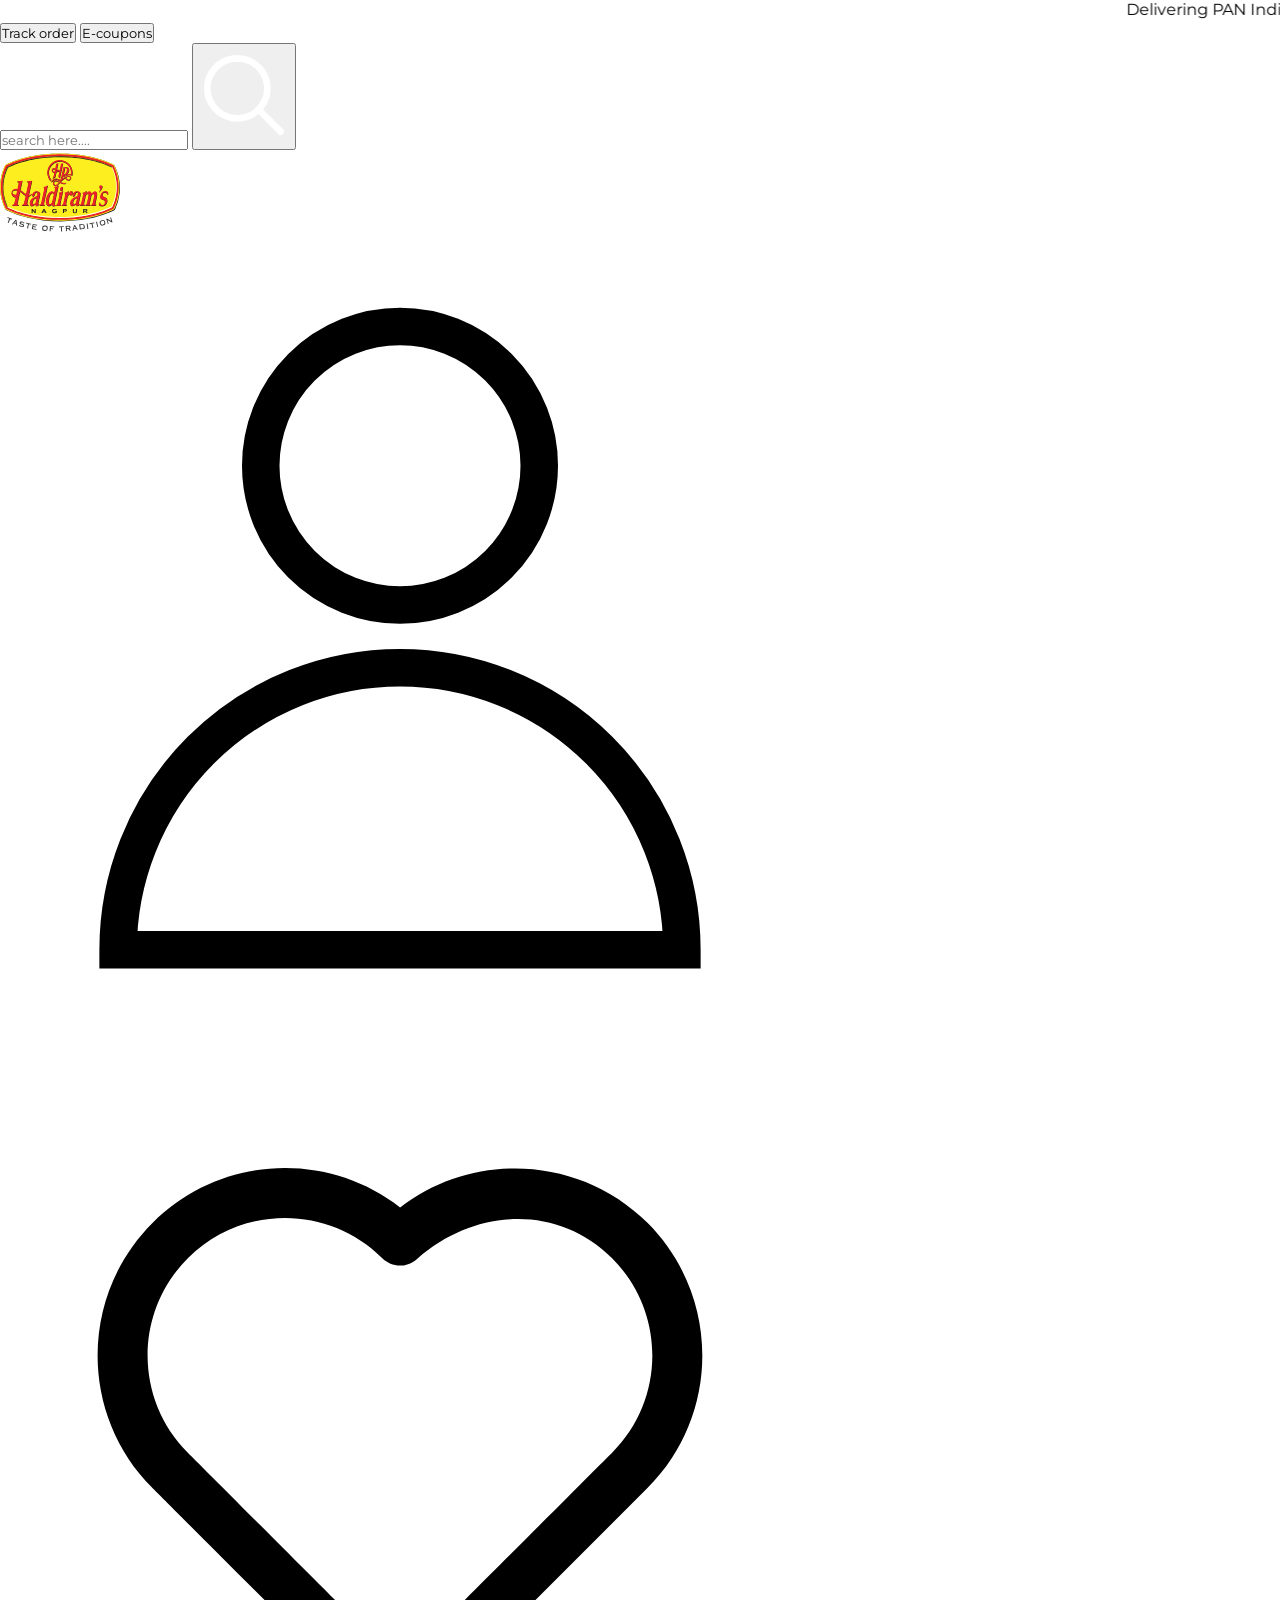
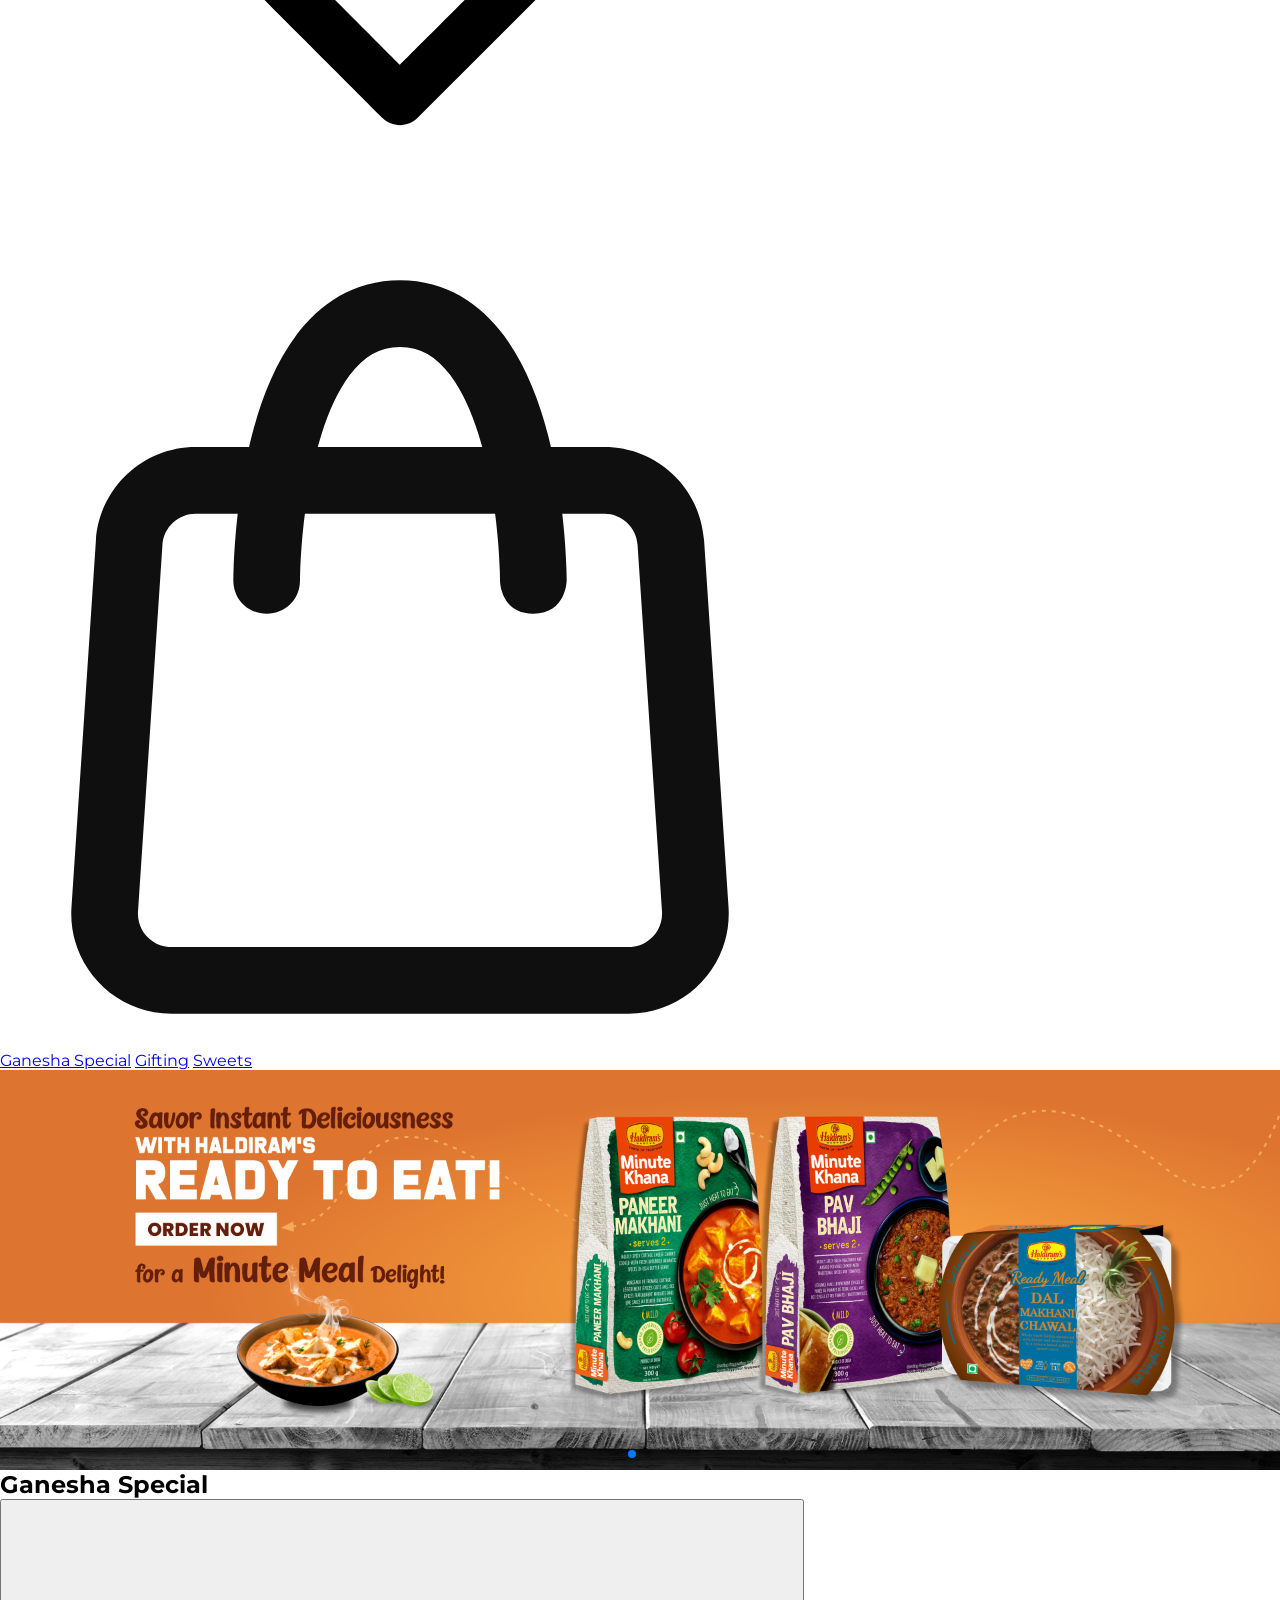
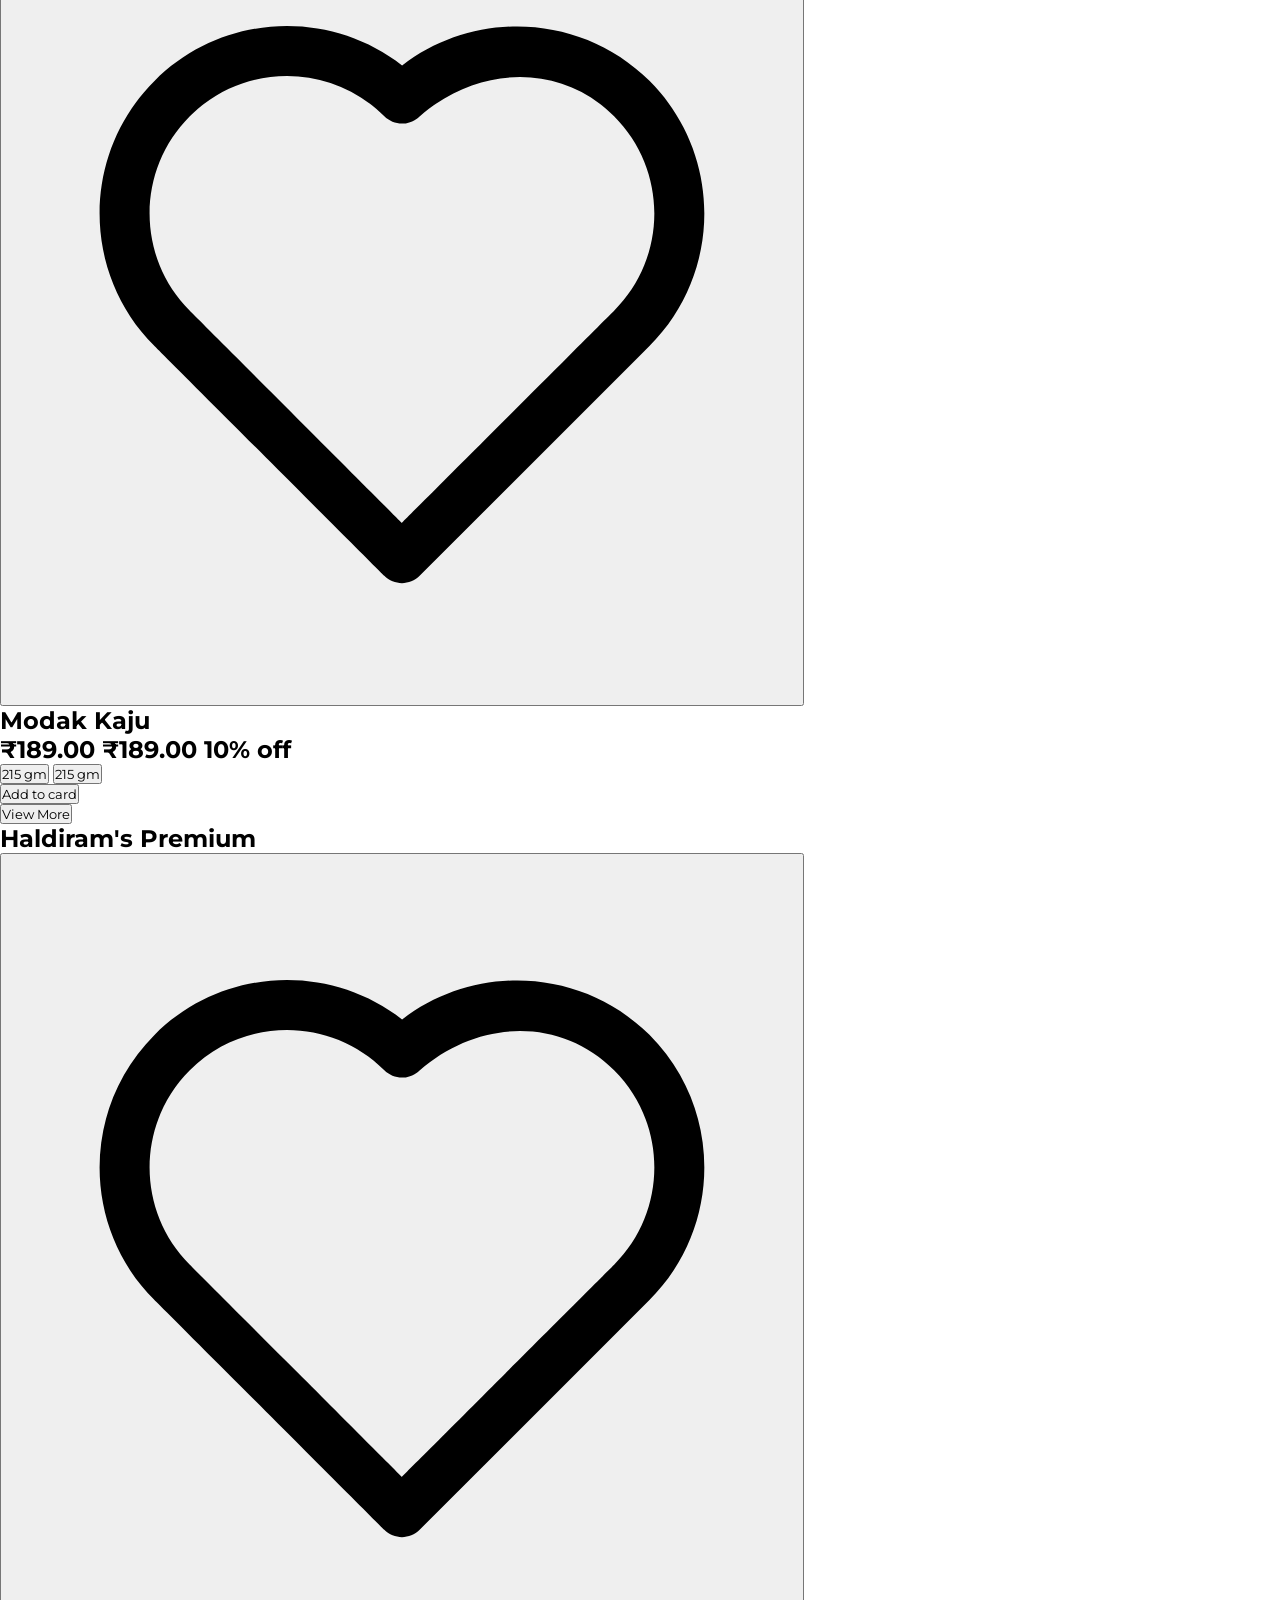
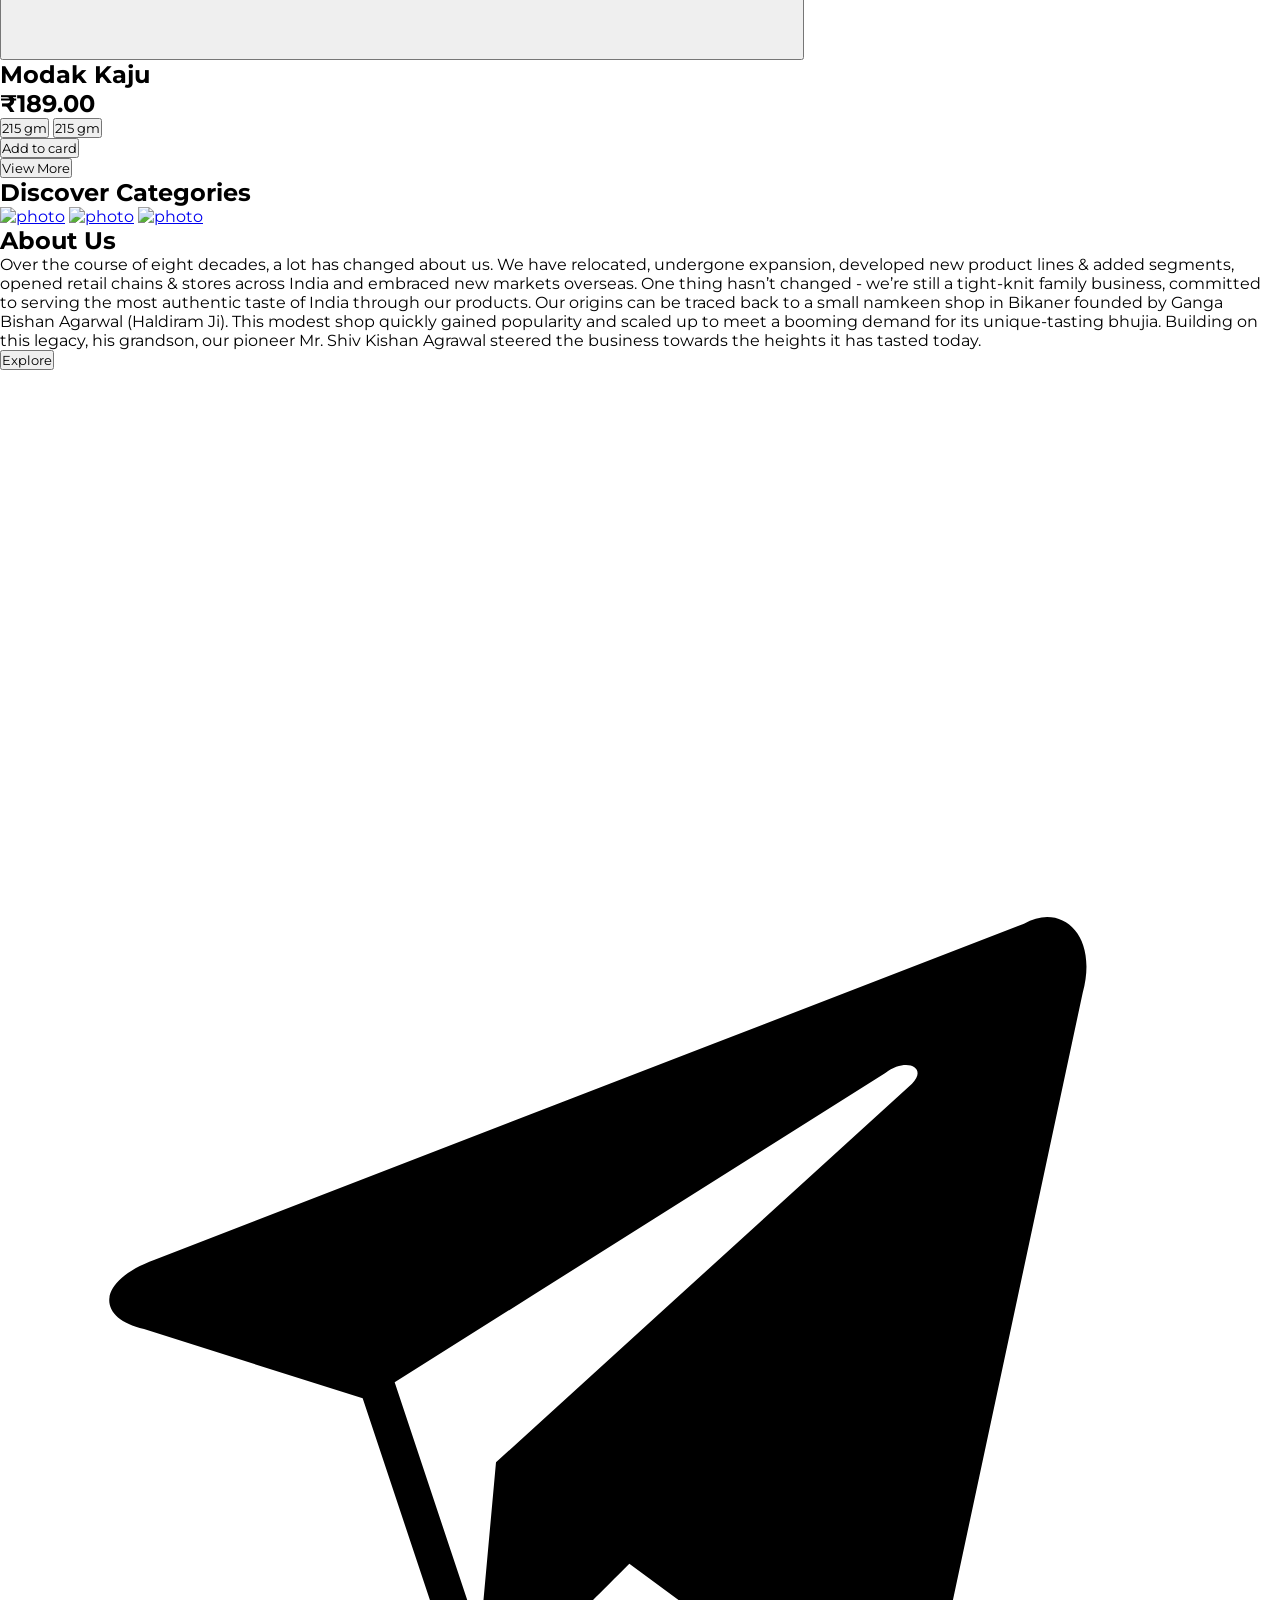
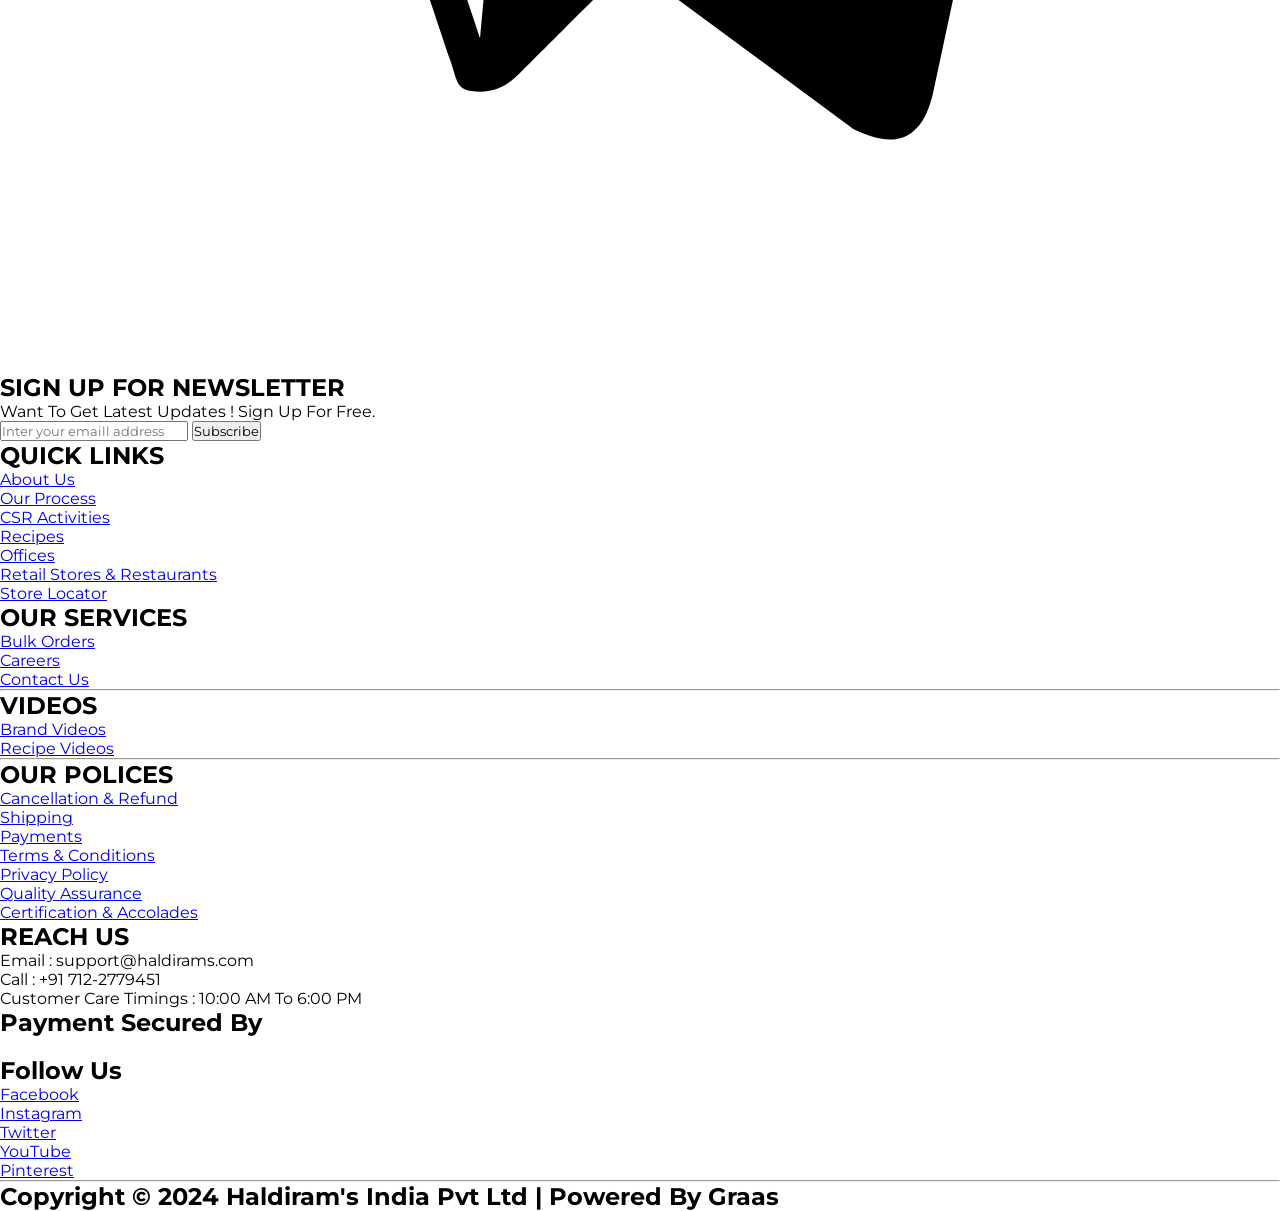
==== index.html @ f8a3e85c "first" ====
<!DOCTYPE html>
<html lang="en">
    <head>
        <meta charset="UTF-8">
        <meta name="viewport" content="width=device-width, initial-scale=1.0">
        <title>Haldirams</title>
        <script src="https://cdn.tailwindcss.com"></script>
        <link rel="stylesheet" href="global.css">
        <!-- Swiper JS -->
        <script
            src="https://cdn.jsdelivr.net/npm/swiper@11/swiper-bundle.min.js"></script>
        <!-- Link Swiper's CSS -->
        <link rel="stylesheet"
            href="https://cdn.jsdelivr.net/npm/swiper@11/swiper-bundle.min.css" />
    </head>
    <body>
        <header class="sticky top-0 left-0 right-0 z-50 mb-4 bg-white">
            <!-- heading title -->
            <div class="w-full bg-[#FAC44B] h-7">
                <div
                    class="w-[90%] mx-auto flex gap-3 h-full items-center justify-between">
                    <div class="w-[75%]">
                        <marquee class="font-bold">Delivering PAN India & Free
                            Shipping across India on Orders above ₹500 | <span
                                class="font-normal"> Estimated
                                Standard Delivery Timeline of 3-5 Working Days,
                                Though
                                Delivery Time May Vary Depending On Pin Code
                                CAUTION
                                -
                                Beware of Friday</span></marquee>
                    </div>
                    <div
                        class="flex items-center justify-end gap-5 h-full ">
                        <button
                            class="bg-[#EA2006] h-full text-white px-5 rounded-full">Track
                            order</button>
                        <button
                            class="bg-[#EA2006] h-full text-white px-5 rounded-full">E-coupons</button>
                    </div>
                </div>
            </div>
            <!-- headin image and searchbar -->
            <div
                class="flex items-center justify-between w-[90%] mx-auto py-1">
                <div class="flex items-center bg-[#F7F7F7] pl-5">
                    <input type="text" placeholder="search here...."
                        class="outline-none bg-[#F7F7F7]">
                    <button class="bg-red-600 py-2 px-3"><img class="w-7 h-7"
                            src="image/search.svg"
                            alt></button>
                </div>
                <a href="/"><img src="image/logo.svg" alt></a>
                <div class="flex items-center gap-4">
                    <a href="/login.html"><img class="w-8 h-8"
                            src="image/person.svg" alt></a>
                    <img class="w-8 h-8" src="image/love.svg" alt>
                    <img class="w-8 h-8" src="image/shop.svg" alt>
                </div>
            </div>
            <!-- navbar -->
            <nav
                class="w-full bg-[#FAC44B]   uppercase text-base">
                <div class="flex items-center h-9 py-2 w-[90%] gap-10 mx-auto">

                    <a href="/ganeshSpacial.html">Ganesha Special</a>
                    <a href="/">Gifting</a>
                    <a href="/">Sweets</a>
                </div>
            </nav>
        </header>
        <main>
            <!--========== Banner Section Area Start  ===========-->
            <section class="banner_section_area">
                <div class="swiper mySwiper">
                    <div class="swiper-wrapper">
                        <div class="swiper-slide">
                            <div class="banner_img w-full max-h-[550px]">
                                <img class="w-full h-full"
                                    src="image/rteweb.webp" alt>
                            </div>

                        </div>
                        <div class="swiper-slide">
                            <div class="banner_img w-full max-h-[550px]">
                                <img class="w-full h-full"
                                    src="image/rteweb.webp" alt>
                            </div>

                        </div>
                    </div>
                    <div class="swiper-pagination"></div>
                </div>
            </section>
            <!-- banner img -->
            <!-- <div>
                <img src alt>
            </div> -->
            <!-- Ganesh Special -->
            <section class="mt-20 w-[90%] mx-auto">
                <div class="flex flex-col items-center justify-center gap-1">
                    <h1 class="text-3xl font-semibold">Ganesha Special </h1>
                    <div class="w-24 h-1 bg-yellow-400"></div>
                </div>
                <div class="py-12 grid grid-cols-4 gap-1">
                    <div class="group h-[450px] cursor-pointer">
                        <div class="border relative flex flex-col items-end">
                            <button
                                class="absolute top-2 right-2">
                                <img class="w-7 h-7" src="image/love.svg" alt>
                            </button>
                            <img
                                class="w-full"
                                src="https://www.haldirams.com/media/catalog/product/cache/91c328e4e467a384bb2dca2d478e6436/h/a/haldiram_modak_kaju_230.jpg"
                                alt>
                        </div>
                        <h2 class="text-sm text-center mt-1">Modak
                            Kaju</h2>
                        <h2
                            class="justify-center my-2 font-medium flex items-center gap-3">₹189.00
                            <span
                                class="text-gray-500 line-through">₹189.00</span>
                            <span class="text-red-500"> 10% off
                            </span></h2>
                        <div
                            class="flex items-center justify-center gap-3 my-4">
                            <button
                                class="border px-2 border-gray-400 text-xs font-medium py-[2px]">215
                                gm</button>
                            <button
                                class="border-2 px-2 border-gray-400 text-xs font-medium py-[2px]">215
                                gm</button>
                        </div>
                        <button
                            class="hidden group-hover:block py-2 px-3 bg-red-600 w-full text-white underline font-bold">Add
                            to
                            card</button>
                    </div>
                </div>
                <div class="flex justify-center items-center">
                    <button
                        class="px-4 py-2 bg-red-600 text-white my-7 text-lg font-semibold">View
                        More</button>
                </div>
            </section>
            <!-- Haldiram premium -->
            <section class="mt-10 w-[90%] mx-auto">
                <div class="flex flex-col items-center justify-center gap-1">
                    <h1 class="text-3xl font-semibold">Haldiram's Premium </h1>
                    <div class="w-24 h-1 bg-yellow-400"></div>
                </div>
                <div class="py-12 grid grid-cols-4 gap-1">
                    <div class="group h-[450px] cursor-pointer">
                        <div class="border relative flex flex-col items-end">
                            <button
                                class="absolute top-2 right-2">
                                <img class="w-7 h-7" src="image/love.svg" alt>
                            </button>
                            <img
                                class="w-full"
                                src="https://www.haldirams.com/media/catalog/product/cache/91c328e4e467a384bb2dca2d478e6436/k/a/kaju_chocolate_ladoo_1_11111.jpg"
                                alt>
                        </div>
                        <h2 class="text-sm text-center mt-1">Modak
                            Kaju</h2>
                        <h2
                            class="justify-center my-2 font-medium flex items-center gap-3">₹189.00
                        </h2>
                        <div
                            class="flex items-center justify-center gap-3 my-4">
                            <button
                                class="border px-2 border-gray-400 text-xs font-medium py-[2px]">215
                                gm</button>
                            <button
                                class="border-2 px-2 border-gray-400 text-xs font-medium py-[2px]">215
                                gm</button>
                        </div>
                        <button
                            class="hidden group-hover:block py-2 px-3 bg-red-600 w-full text-white underline font-bold">Add
                            to
                            card</button>
                    </div>
                </div>
                <div class="flex justify-center items-center">
                    <button
                        class="px-4 py-2 bg-red-600 text-white my-7 text-lg font-semibold">View
                        More</button>
                </div>
            </section>
            <!-- Discover Categories -->
            <!-- TODO  -->
            <section class="mt-10 w-[90%] mx-auto">
                <div class="flex flex-col items-center justify-center gap-1">
                    <h1 class="text-3xl font-semibold">Discover Categories </h1>
                    <div class="w-24 h-1 bg-yellow-400"></div>
                </div>
                <div class="grid grid-cols-3 gap-8 my-14">
                    <!-- <div class="relative group">
                        <picture class>
                            <img
                                src="https://www.haldirams.com/media/wysiwyg/1_sweets_1.jpg"
                                alt>
                        </picture>
                        <div
                            class="absolute h-full bg-black overflow-hidden left-0 z-30 right-0 translate-y-0 transition-all delay-300 duration-500 group-hover:-translate-y-full">
                            <h2 class="text-sm text-center mt-1">Sweets</h2>
                            <p class="text-xs text-white">Discover our
                                diverse range of
                                sweets, including desserts, ice creams, and
                                treats.</p>
                        </div>
                    </div> -->

                </div>
            </section>
            <!-- picture show -->
            <section class="grid gap-8 grid-cols-2 w-[90%] mx-auto my-10">
                <a href="#"><img
                        src="https://www.haldirams.com/media/wysiwyg/webminkhana.png"
                        alt="photo"></a>
                <a href="#"><img
                        src="https://www.haldirams.com/media/wysiwyg/webminkhana.png"
                        alt="photo"></a>
                <a href="#" class="col-span-2"><img
                        src="https://www.haldirams.com/media/wysiwyg/webmosttrusted.png"
                        alt="photo"></a>
            </section>
            <!-- about us -->
            <section class="w-[90%] mx-auto my-7">
                <h1 class="text-3xl font-semibold mb-10">About Us </h1>
                <div class="flex justify-between gap-5">
                    <div class="w-1/2 space-y-8">
                        <p>Over the course of eight decades, a lot has changed
                            about us. We have relocated, undergone expansion,
                            developed new product lines & added segments, opened
                            retail chains & stores across India and embraced new
                            markets overseas.

                            One thing hasn’t changed - we’re still a tight-knit
                            family business, committed to serving the most
                            authentic taste of India through our products.

                            Our origins can be traced back to a small namkeen
                            shop in Bikaner founded by Ganga Bishan Agarwal
                            (Haldiram Ji). This modest shop quickly gained
                            popularity and scaled up to meet a booming demand
                            for its unique-tasting bhujia. Building on this
                            legacy, his grandson, our pioneer Mr. Shiv Kishan
                            Agrawal steered the business towards the heights it
                            has tasted today.</p>
                        <button
                            class="text-white bg-red-600 px-4 py-2 font-semibold">Explore</button>
                    </div>
                    <iframe width="560" height="315"
                        src="https://www.youtube.com/embed/6nP2kxxJiKU?si=mzHIhLdkReqC-qfc"
                        title="YouTube video player" frameborder="0"
                        allow="accelerometer; autoplay; clipboard-write; encrypted-media; gyroscope; picture-in-picture; web-share"
                        referrerpolicy="strict-origin-when-cross-origin"
                        allowfullscreen></iframe>
                </div>
            </section>
        </main>
        <footer class="bg-[#f7f7f7]">
            <!-- subscribe section -->
            <section
                class="bg-[#fac44b] py-10 flex justify-center gap-10 items-center">
                <div class="flex items-center gap-4">
                    <img src="./image/telegram.svg" alt class="w-10 h-10">
                    <div>
                        <h1 class="text-2xl font-medium">SIGN UP FOR
                            NEWSLETTER</h1>
                        <p>Want To Get Latest Updates ! Sign Up For Free.</p>
                    </div>
                </div>
                <div class="flex items-center">
                    <input type="text"
                        class="py-2 px-5 placeholder:text-sm placeholder:text-slate-900 placeholder:italic placeholder:font-medium"
                        placeholder="Inter your emaill address">
                    <button
                        class="py-2 px-6  bg-red-600 text-white">Subscribe</button>
                </div>
            </section>
            <!-- footer link -->
            <section class="w-[90%] mx-auto text-[15px]">
                <div class="grid grid-cols-10 py-10">
                    <div class="col-span-2 space-y-2">
                        <h1 class="text-lg font-bold">QUICK LINKS</h1>
                        <p><a href="#">About Us</a></p>
                        <p><a href="#">Our Process</a></p>
                        <p> <a href="#">CSR Activities</a></p>
                        <p> <a href="#">Recipes</a></p>
                        <p><a href="#">Offices</a></p>
                        <p><a href="#">Retail Stores & Restaurants</a></p>
                        <p><a href="#">Store Locator</a></p>
                    </div>
                    <div class="col-span-2 space-y-2">
                        <h1 class="text-lg font-bold">OUR SERVICES</h1>
                        <p> <a href="#">Bulk Orders</a></p>
                        <p> <a href="#">Careers</a></p>
                        <p><a href="#">Contact Us</a></p>
                        <hr class="w-1/2">
                        <h1 class="text-lg font-bold">VIDEOS</h1>
                        <p> <a href="#">Brand Videos</a></p>
                        <p> <a href="#">Recipe Videos</a></p>
                        <hr class="w-1/2">
                    </div>
                    <div class="col-span-2 space-y-2">
                        <h1 class="text-lg font-bold"> OUR POLICES</h1>
                        <p> <a href="#">Cancellation & Refund</a></p>
                        <p> <a href="#">Shipping</a></p>
                        <p><a href="#">Payments</a></p>
                        <p><a href="#">Terms & Conditions</a></p>
                        <p><a href="#">Privacy Policy</a></p>
                        <p> <a href="#">Quality Assurance</a></p>
                        <p><a href="#"> Certification & Accolades</a></p>
                    </div>
                    <div class="col-span-3 space-y-2">
                        <h1 class="text-lg font-bold">REACH US</h1>
                        <p class="font-bold">Email :
                            <span
                                class="font-normal">support@haldirams.com</span></p>
                        <p class="font-bold"> Call : <span
                                class="font-normal">+91
                                712-2779451</span></p>
                        <p class="font-bold">Customer Care Timings :
                            <span
                                class="font-normal">10:00
                                AM To 6:00
                                PM</span></p>

                        <div class="pt-4">
                            <h1 class="text-lg font-bold pb-4">Payment Secured
                                By</h1>
                            <img
                                src="https://www.haldirams.com/media/wysiwyg/Footer_Image_new_desk.jpg"
                                alt>
                        </div>
                    </div>
                    <div class="col-span-1 pl-2 space-y-2">
                        <h1 class="text-lg font-bold">Follow Us</h1>
                        <p> <a href="#">Facebook</a></p>
                        <p> <a href="#">Instagram</a></p>
                        <p> <a href="#">Twitter</a></p>
                        <p> <a href="#">YouTube</a></p>
                        <p> <a href="#">Pinterest</a></p>
                    </div>
                </div>
                <hr>
                <h2 class="text-center py-7 text-sm">Copyright © 2024
                    Haldiram's
                    India
                    Pvt
                    Ltd <span
                        class="px-6">|</span>
                    Powered By
                    Graas</h2>
            </section>
        </footer>
        <!-- Initialize Swiper -->
        <script>
        var swiper = new Swiper(".mySwiper", {
            pagination: {
                el: ".swiper-pagination",
            },
            autoplay: {
                delay: 2500, 
                disableOnInteraction: false, 
            },
        });
    </script>
    </body>
</html>
---- global.css ----
@import url('https://fonts.googleapis.com/css2?family=Montserrat:ital,wght@0,100..900;1,100..900&display=swap');
@tailwind base;
@tailwind components;
@tailwind utilities;


*{
    box-sizing: border-box;
    margin: 0;
    padding: 0;
    font-family: "Montserrat", sans-serif !important;
}

.swiper {
    width: 100%;
    height: 100%;
  }
  
  .swiper-slide {
    text-align: center;
    font-size: 18px;
    background: #fff;
    display: flex;
    justify-content: center;
    align-items: center;
  }
  
  .swiper-slide img {
    display: block;
    width: 100%;
    height: 100%;
    object-fit: cover;
  }
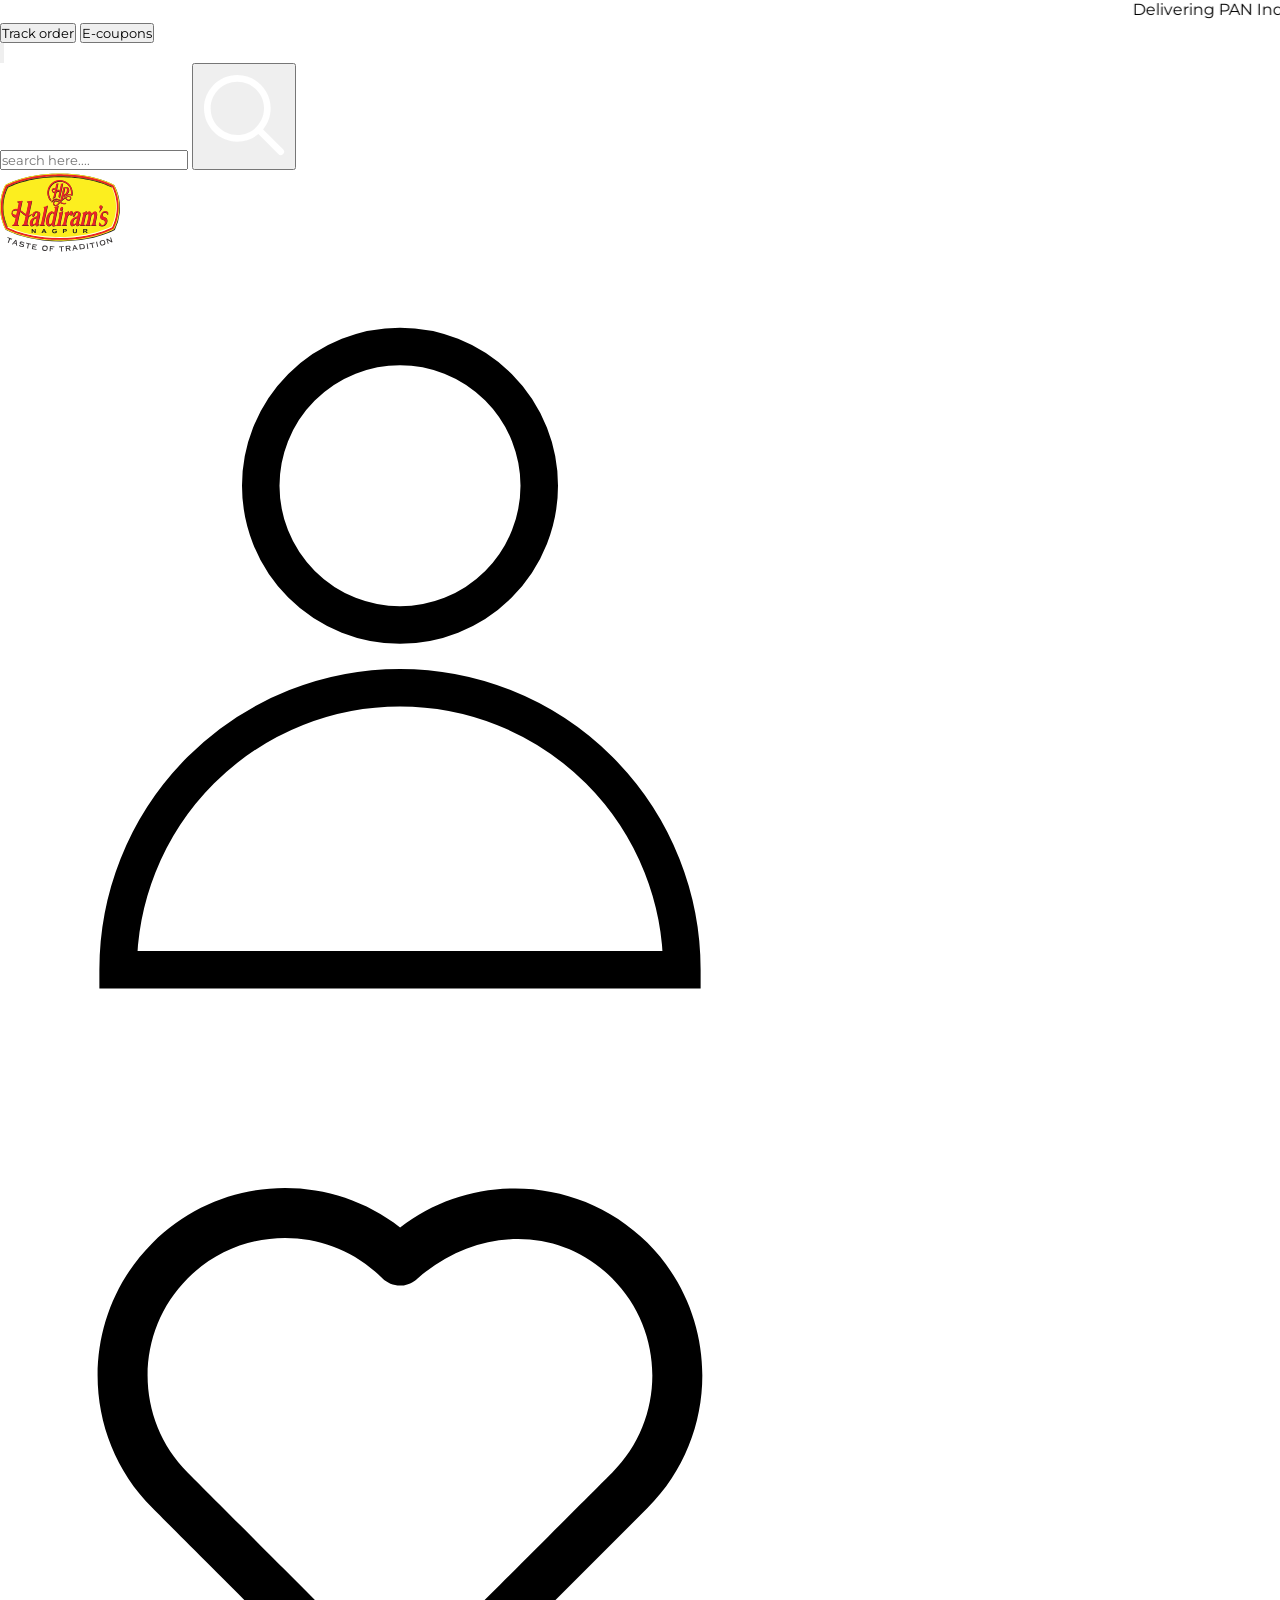
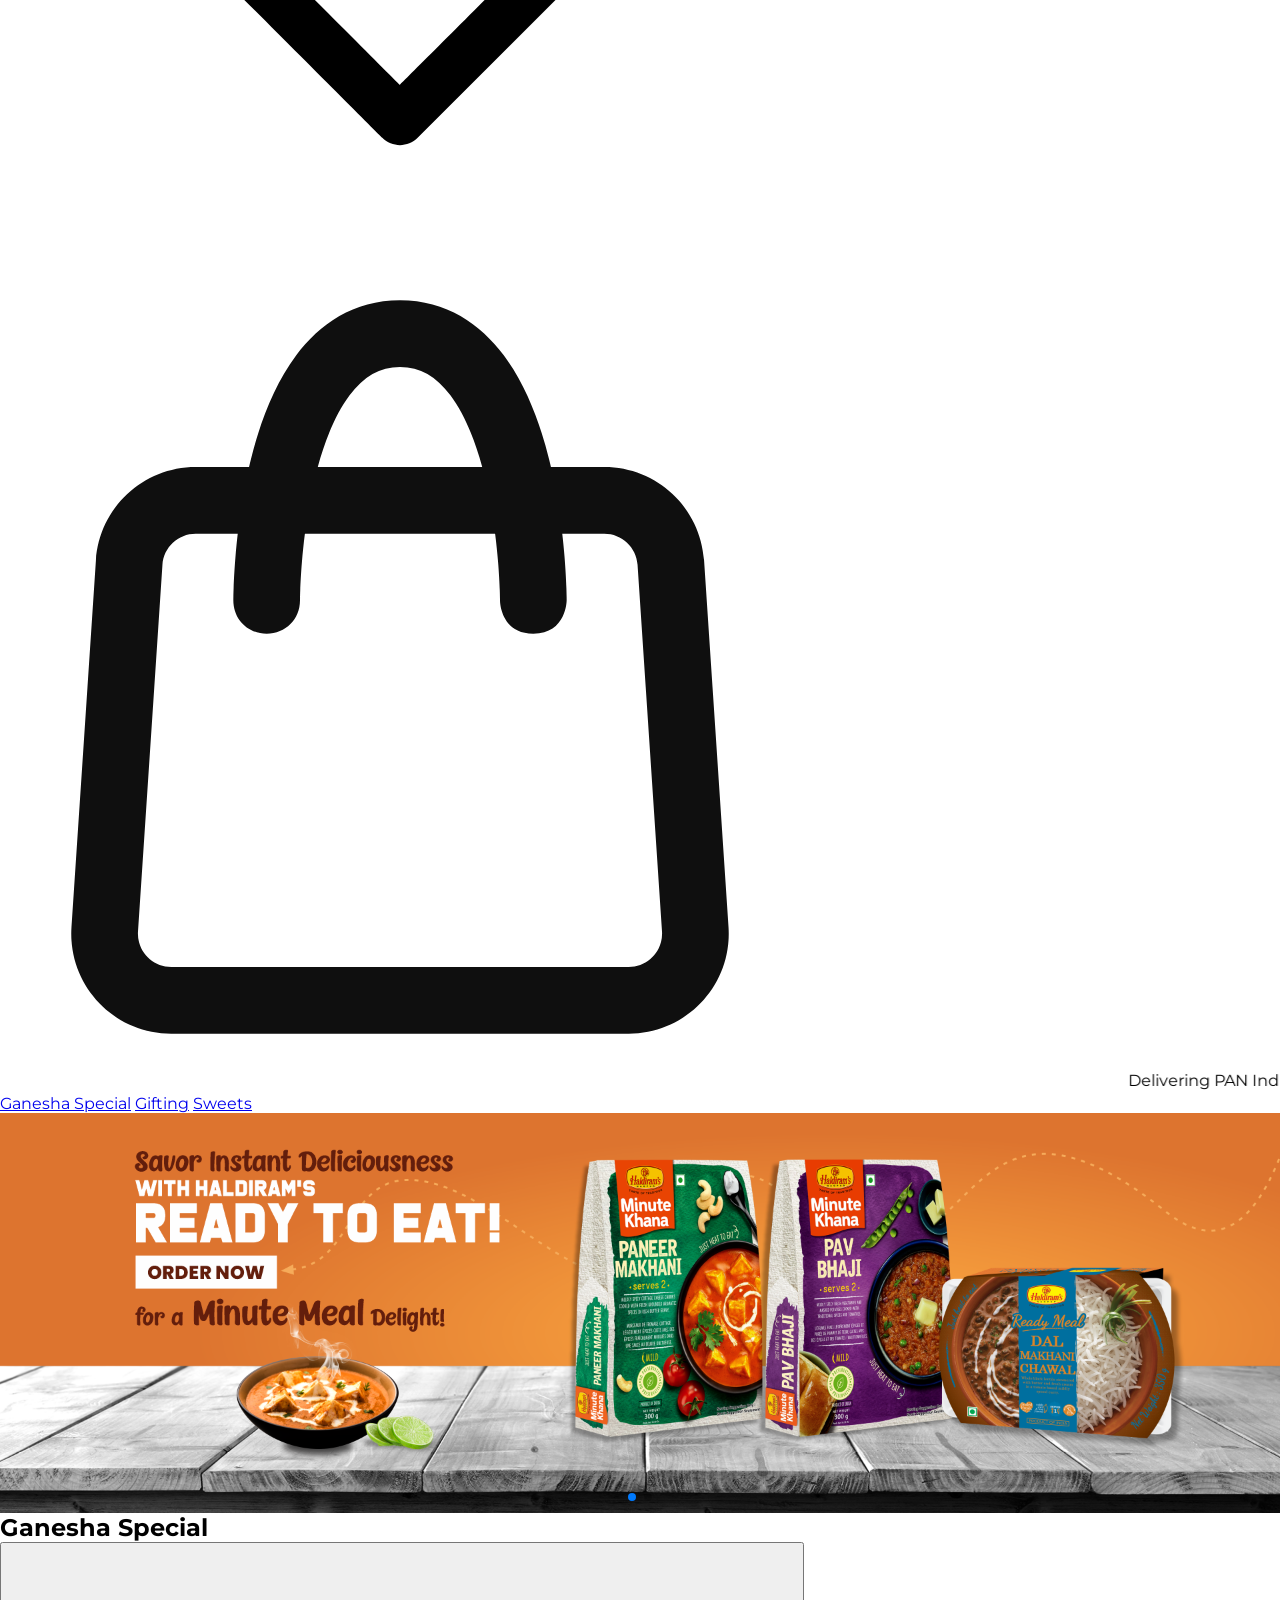
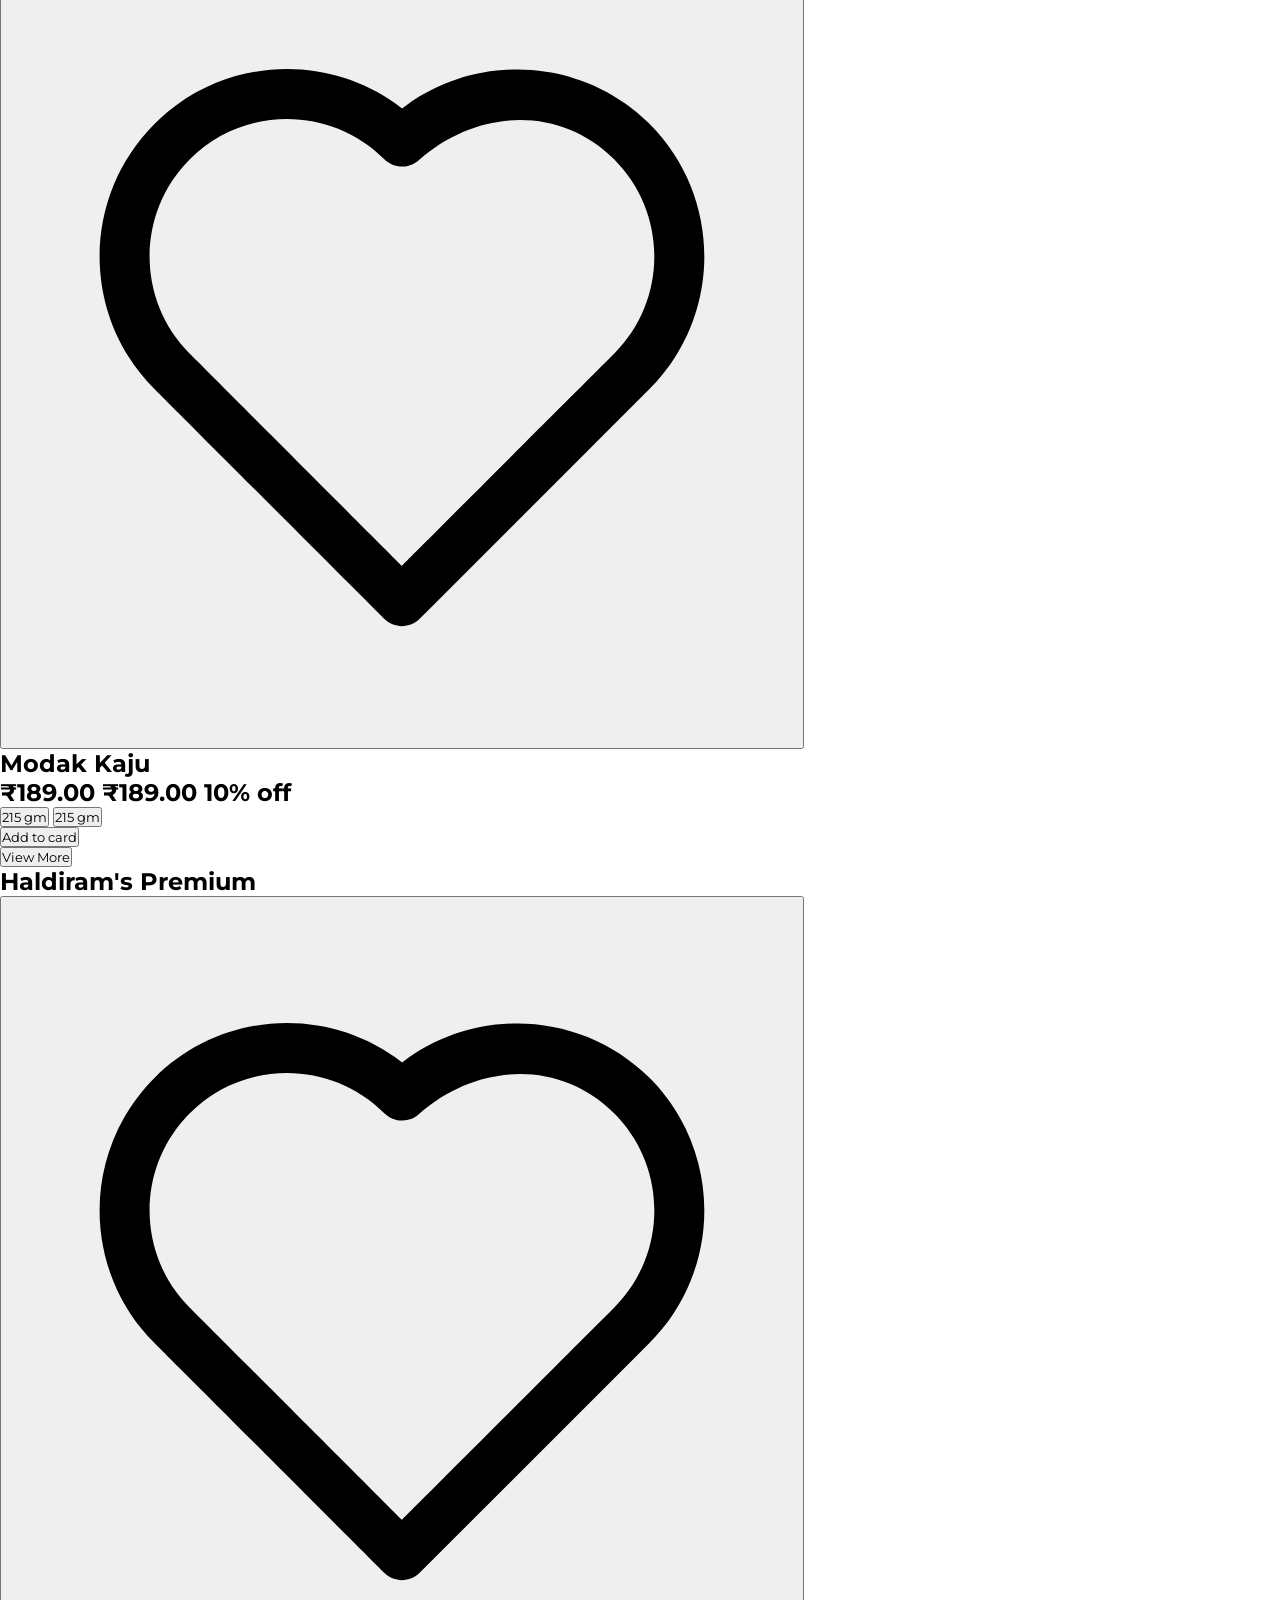
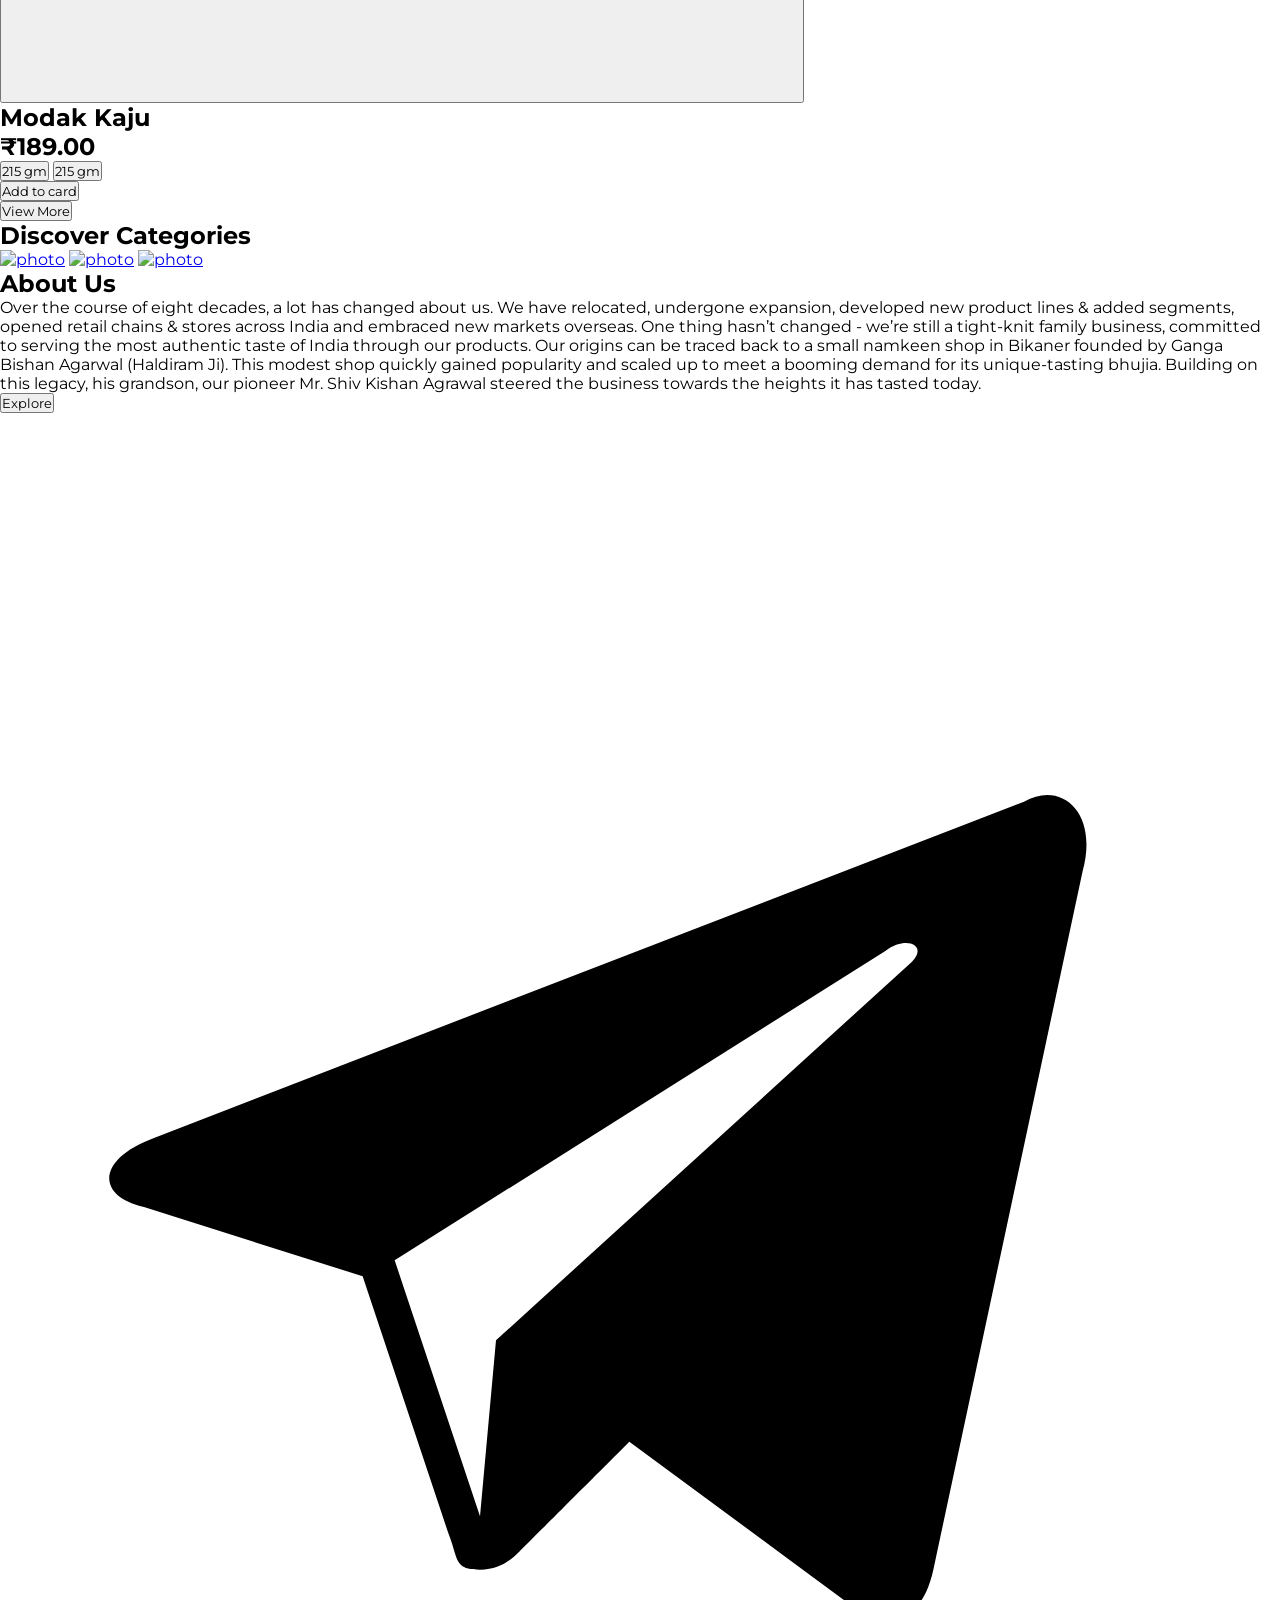
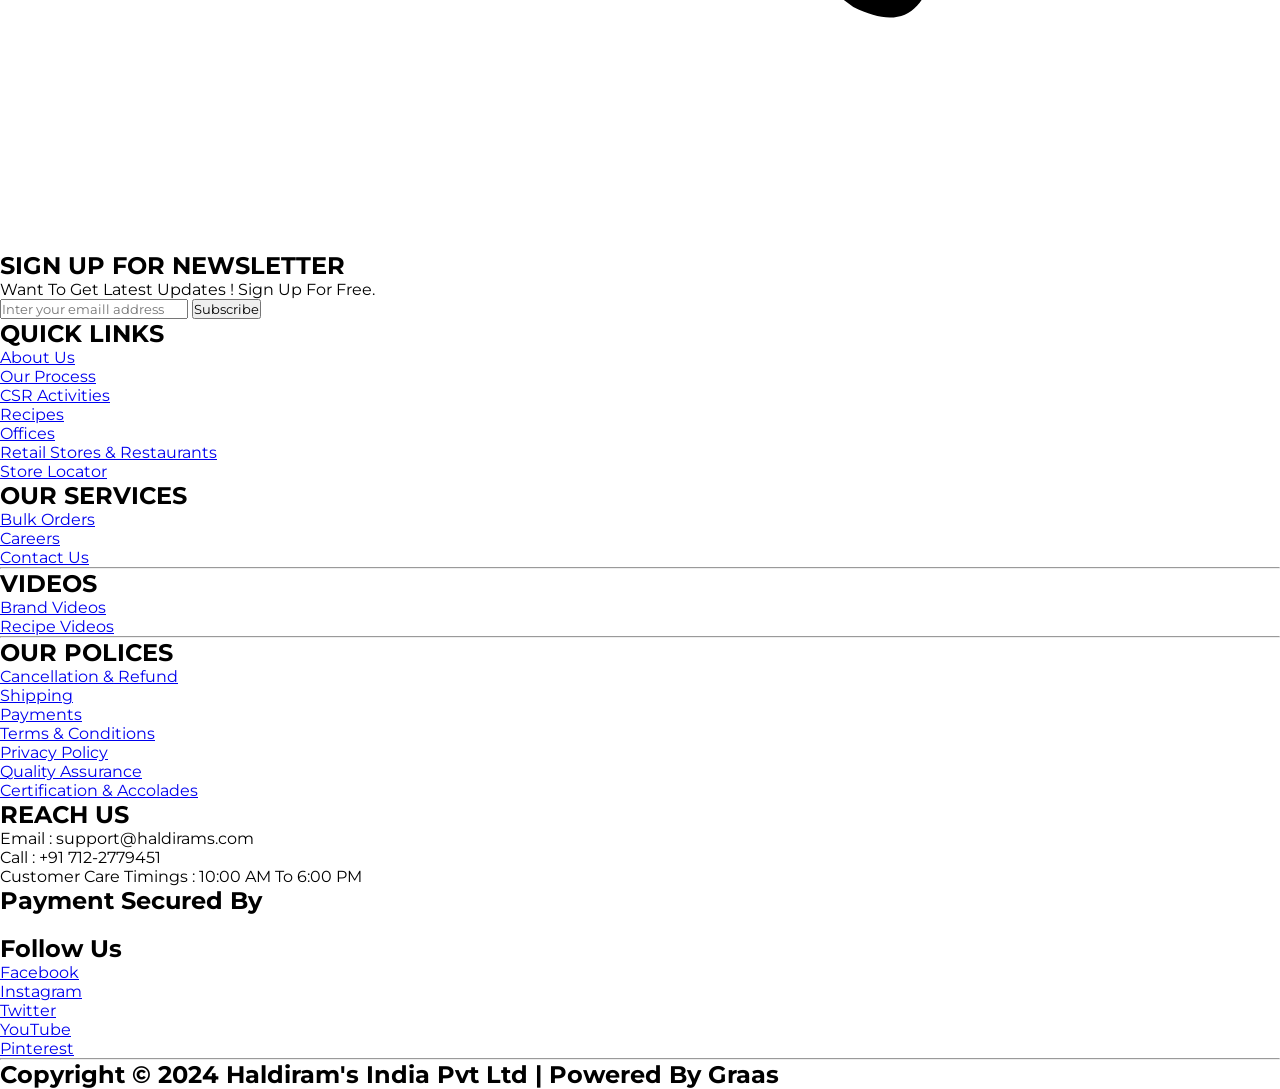
==== commit 6e71fe79: "added" ====
--- a/index.html
+++ b/index.html
@@ -16,7 +16,7 @@
     <body>
         <header class="sticky top-0 left-0 right-0 z-50 mb-4 bg-white">
             <!-- heading title -->
-            <div class="w-full bg-[#FAC44B] h-7">
+            <div class="w-full hidden lg:block bg-[#FAC44B] h-7">
                 <div
                     class="w-[90%] mx-auto flex gap-3 h-full items-center justify-between">
                     <div class="w-[75%]">
@@ -43,7 +43,10 @@
             <!-- headin image and searchbar -->
             <div
                 class="flex items-center justify-between w-[90%] mx-auto py-1">
-                <div class="flex items-center bg-[#F7F7F7] pl-5">
+                <button class=" lg:hidden">
+                    <img class="w-8 h-8" src="image/menu-svgrepo-com.svg" alt>
+                </button>
+                <div class="hidden lg:flex items-center bg-[#F7F7F7] pl-5">
                     <input type="text" placeholder="search here...."
                         class="outline-none bg-[#F7F7F7]">
                     <button class="bg-red-600 py-2 px-3"><img class="w-7 h-7"
@@ -52,15 +55,34 @@
                 </div>
                 <a href="/"><img src="image/logo.svg" alt></a>
                 <div class="flex items-center gap-4">
-                    <a href="/login.html"><img class="w-8 h-8"
+                    <a href="/login.html"><img class="w-8 h-8 hidden lg:block"
                             src="image/person.svg" alt></a>
                     <img class="w-8 h-8" src="image/love.svg" alt>
+                    <img class="w-8 h-8 lg:hidden"
+                        src="image/search-alt-1-svgrepo-com.svg" alt>
                     <img class="w-8 h-8" src="image/shop.svg" alt>
+                </div>
+            </div>
+            <!-- mobile title -->
+            <div class=" lg:hidden w-full bg-[#FAC44B] h-7">
+                <div
+                    class="w-[90%] mx-auto flex gap-3 h-full items-center justify-between">
+                    <marquee class="font-bold text-sm">Delivering PAN India &
+                        Free
+                        Shipping across India on Orders above ₹500 | <span
+                            class="font-normal"> Estimated
+                            Standard Delivery Timeline of 3-5 Working Days,
+                            Though
+                            Delivery Time May Vary Depending On Pin Code
+                            CAUTION
+                            -
+                            Beware of Friday</span></marquee>
+
                 </div>
             </div>
             <!-- navbar -->
             <nav
-                class="w-full bg-[#FAC44B]   uppercase text-base">
+                class="hidden lg:block w-full bg-[#FAC44B]   uppercase text-base">
                 <div class="flex items-center h-9 py-2 w-[90%] gap-10 mx-auto">
 
                     <a href="/ganeshSpacial.html">Ganesha Special</a>
@@ -102,7 +124,7 @@
                     <h1 class="text-3xl font-semibold">Ganesha Special </h1>
                     <div class="w-24 h-1 bg-yellow-400"></div>
                 </div>
-                <div class="py-12 grid grid-cols-4 gap-1">
+                <div class="py-12 grid grid-cols-1 lg:grid-cols-4 gap-1">
                     <div class="group h-[450px] cursor-pointer">
                         <div class="border relative flex flex-col items-end">
                             <button
@@ -149,7 +171,7 @@
                     <h1 class="text-3xl font-semibold">Haldiram's Premium </h1>
                     <div class="w-24 h-1 bg-yellow-400"></div>
                 </div>
-                <div class="py-12 grid grid-cols-4 gap-1">
+                <div class="py-12 grid grid-cols-1 lg:grid-cols-4 gap-1">
                     <div class="group h-[450px] cursor-pointer">
                         <div class="border relative flex flex-col items-end">
                             <button
@@ -214,22 +236,25 @@
                 </div>
             </section>
             <!-- picture show -->
-            <section class="grid gap-8 grid-cols-2 w-[90%] mx-auto my-10">
+            <section
+                class="grid gap-8 grid-cols-1 lg:grid-cols-2 w-[90%] mx-auto my-10">
                 <a href="#"><img
                         src="https://www.haldirams.com/media/wysiwyg/webminkhana.png"
                         alt="photo"></a>
                 <a href="#"><img
                         src="https://www.haldirams.com/media/wysiwyg/webminkhana.png"
                         alt="photo"></a>
-                <a href="#" class="col-span-2"><img
+                <a href="#" class="lg:col-span-2"><img
+                        class="h-40 lg:h-auto"
                         src="https://www.haldirams.com/media/wysiwyg/webmosttrusted.png"
                         alt="photo"></a>
             </section>
             <!-- about us -->
             <section class="w-[90%] mx-auto my-7">
                 <h1 class="text-3xl font-semibold mb-10">About Us </h1>
-                <div class="flex justify-between gap-5">
-                    <div class="w-1/2 space-y-8">
+                <div
+                    class="flex flex-col-reverse lg:flex-row justify-between gap-5">
+                    <div class="lg:w-1/2 space-y-8">
                         <p>Over the course of eight decades, a lot has changed
                             about us. We have relocated, undergone expansion,
                             developed new product lines & added segments, opened
@@ -251,7 +276,7 @@
                         <button
                             class="text-white bg-red-600 px-4 py-2 font-semibold">Explore</button>
                     </div>
-                    <iframe width="560" height="315"
+                    <iframe class="lg:w-[560px] lg:h-[315px]"
                         src="https://www.youtube.com/embed/6nP2kxxJiKU?si=mzHIhLdkReqC-qfc"
                         title="YouTube video player" frameborder="0"
                         allow="accelerometer; autoplay; clipboard-write; encrypted-media; gyroscope; picture-in-picture; web-share"
@@ -263,13 +288,15 @@
         <footer class="bg-[#f7f7f7]">
             <!-- subscribe section -->
             <section
-                class="bg-[#fac44b] py-10 flex justify-center gap-10 items-center">
+                class="bg-[#fac44b] py-10 flex flex-col lg:flex-row justify-center gap-5 lg:gap-10 items-center">
                 <div class="flex items-center gap-4">
-                    <img src="./image/telegram.svg" alt class="w-10 h-10">
-                    <div>
-                        <h1 class="text-2xl font-medium">SIGN UP FOR
+                    <img src="./image/telegram.svg" alt
+                        class="w-10 h-10 hidden lg:block">
+                    <div class="text-center lg:text-left">
+                        <h1 class="text-xl lg:text-2xl font-medium">SIGN UP FOR
                             NEWSLETTER</h1>
-                        <p>Want To Get Latest Updates ! Sign Up For Free.</p>
+                        <p class="text-sm lg:text-base">Want To Get Latest
+                            Updates ! Sign Up For Free.</p>
                     </div>
                 </div>
                 <div class="flex items-center">
@@ -282,8 +309,8 @@
             </section>
             <!-- footer link -->
             <section class="w-[90%] mx-auto text-[15px]">
-                <div class="grid grid-cols-10 py-10">
-                    <div class="col-span-2 space-y-2">
+                <div class="grid grid-cols-1 lg:grid-cols-10 py-10">
+                    <div class="lg:col-span-2 space-y-2">
                         <h1 class="text-lg font-bold">QUICK LINKS</h1>
                         <p><a href="#">About Us</a></p>
                         <p><a href="#">Our Process</a></p>
@@ -293,7 +320,7 @@
                         <p><a href="#">Retail Stores & Restaurants</a></p>
                         <p><a href="#">Store Locator</a></p>
                     </div>
-                    <div class="col-span-2 space-y-2">
+                    <div class="lg:col-span-2 space-y-2">
                         <h1 class="text-lg font-bold">OUR SERVICES</h1>
                         <p> <a href="#">Bulk Orders</a></p>
                         <p> <a href="#">Careers</a></p>
@@ -304,7 +331,7 @@
                         <p> <a href="#">Recipe Videos</a></p>
                         <hr class="w-1/2">
                     </div>
-                    <div class="col-span-2 space-y-2">
+                    <div class="lg:col-span-2 space-y-2">
                         <h1 class="text-lg font-bold"> OUR POLICES</h1>
                         <p> <a href="#">Cancellation & Refund</a></p>
                         <p> <a href="#">Shipping</a></p>
@@ -314,7 +341,7 @@
                         <p> <a href="#">Quality Assurance</a></p>
                         <p><a href="#"> Certification & Accolades</a></p>
                     </div>
-                    <div class="col-span-3 space-y-2">
+                    <div class="lg:col-span-3 space-y-2">
                         <h1 class="text-lg font-bold">REACH US</h1>
                         <p class="font-bold">Email :
                             <span
@@ -336,7 +363,7 @@
                                 alt>
                         </div>
                     </div>
-                    <div class="col-span-1 pl-2 space-y-2">
+                    <div class="lg:col-span-1 pl-2 space-y-2">
                         <h1 class="text-lg font-bold">Follow Us</h1>
                         <p> <a href="#">Facebook</a></p>
                         <p> <a href="#">Instagram</a></p>
--- a/global.css
+++ b/global.css
@@ -31,4 +31,3 @@
     height: 100%;
     object-fit: cover;
   }
-
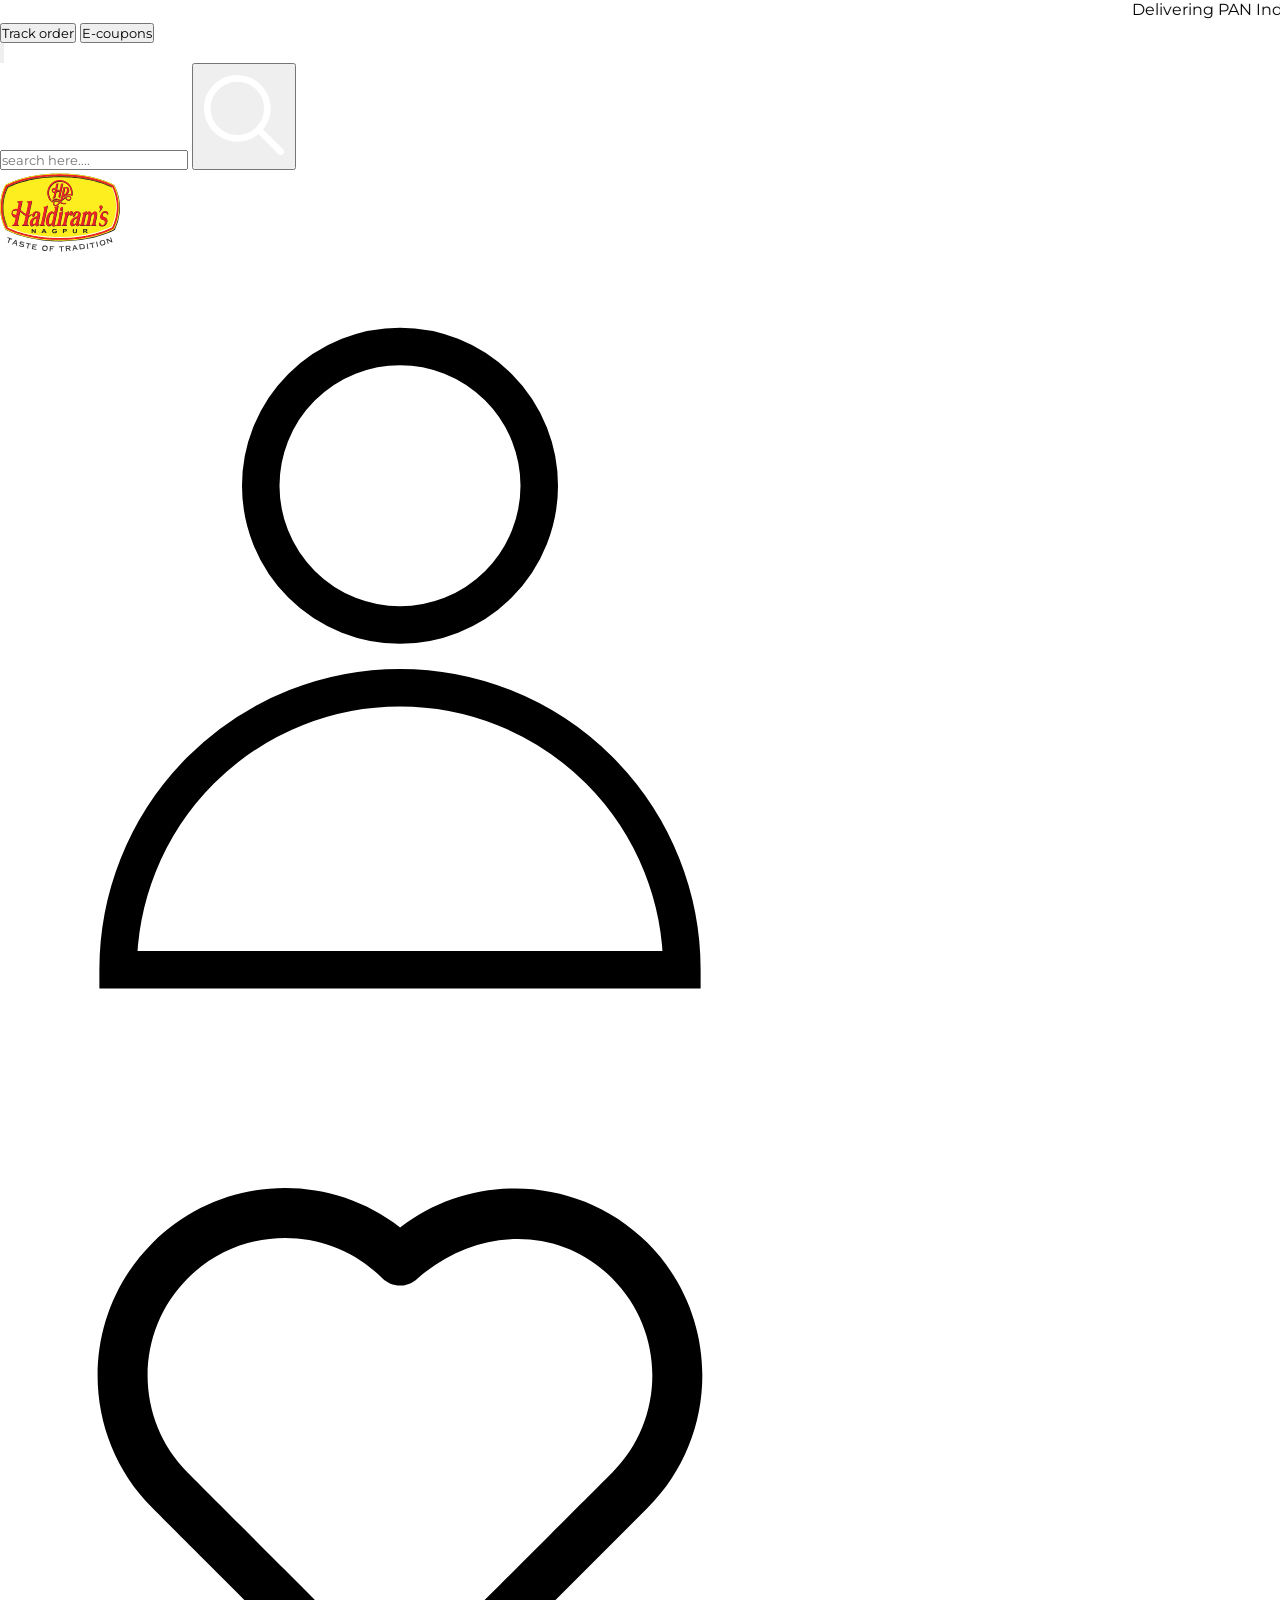
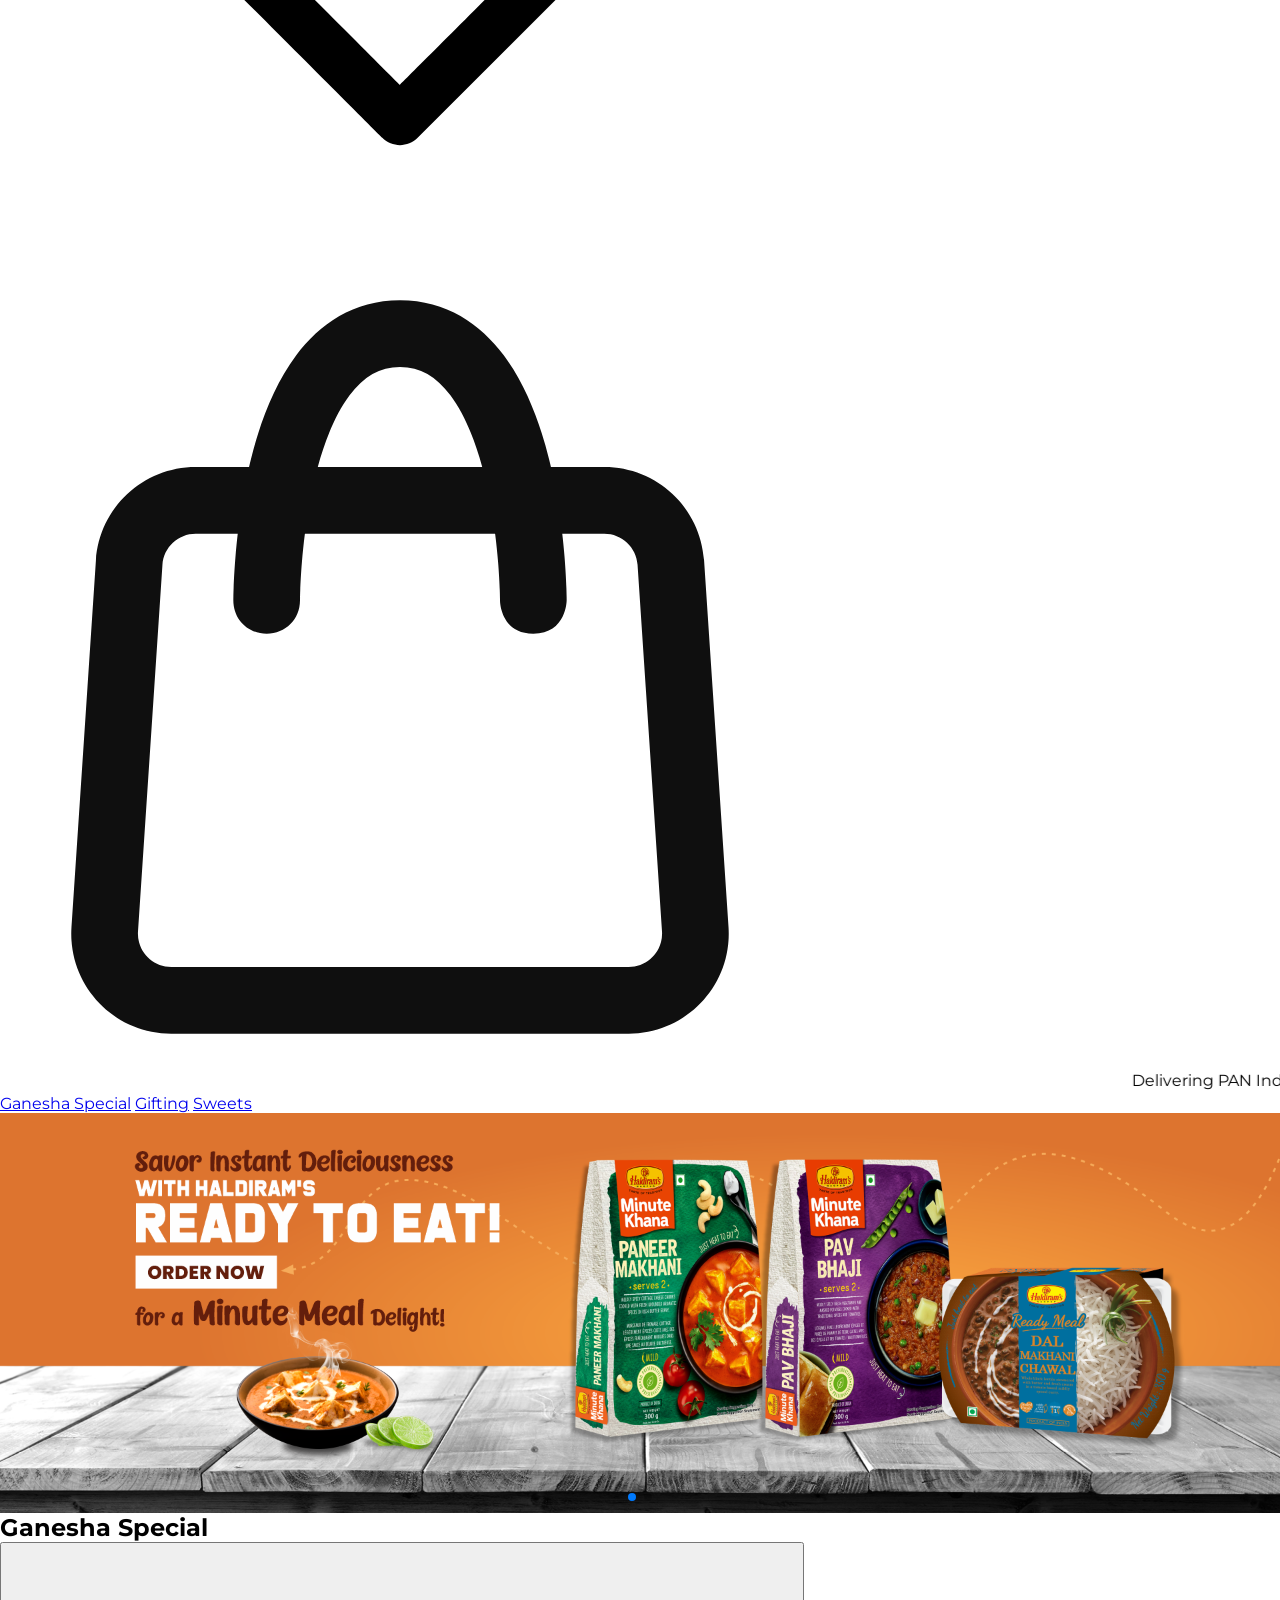
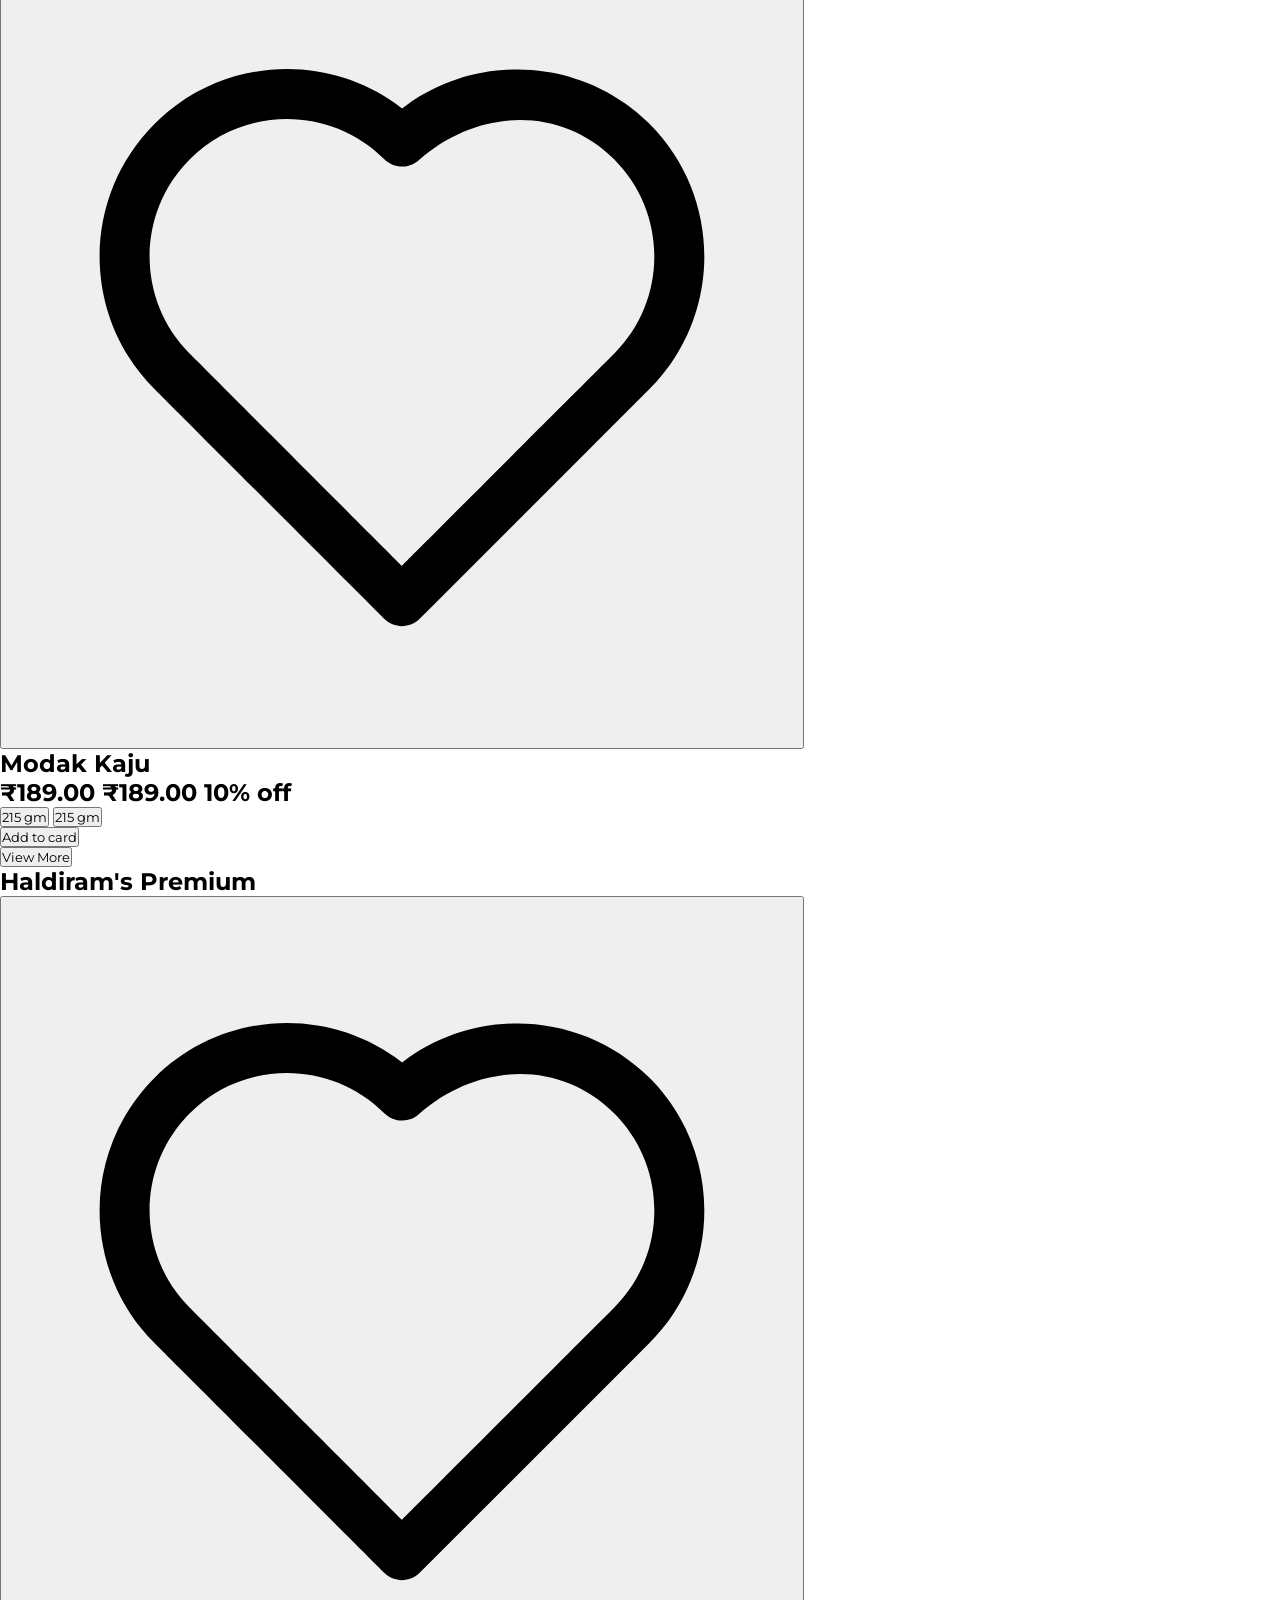
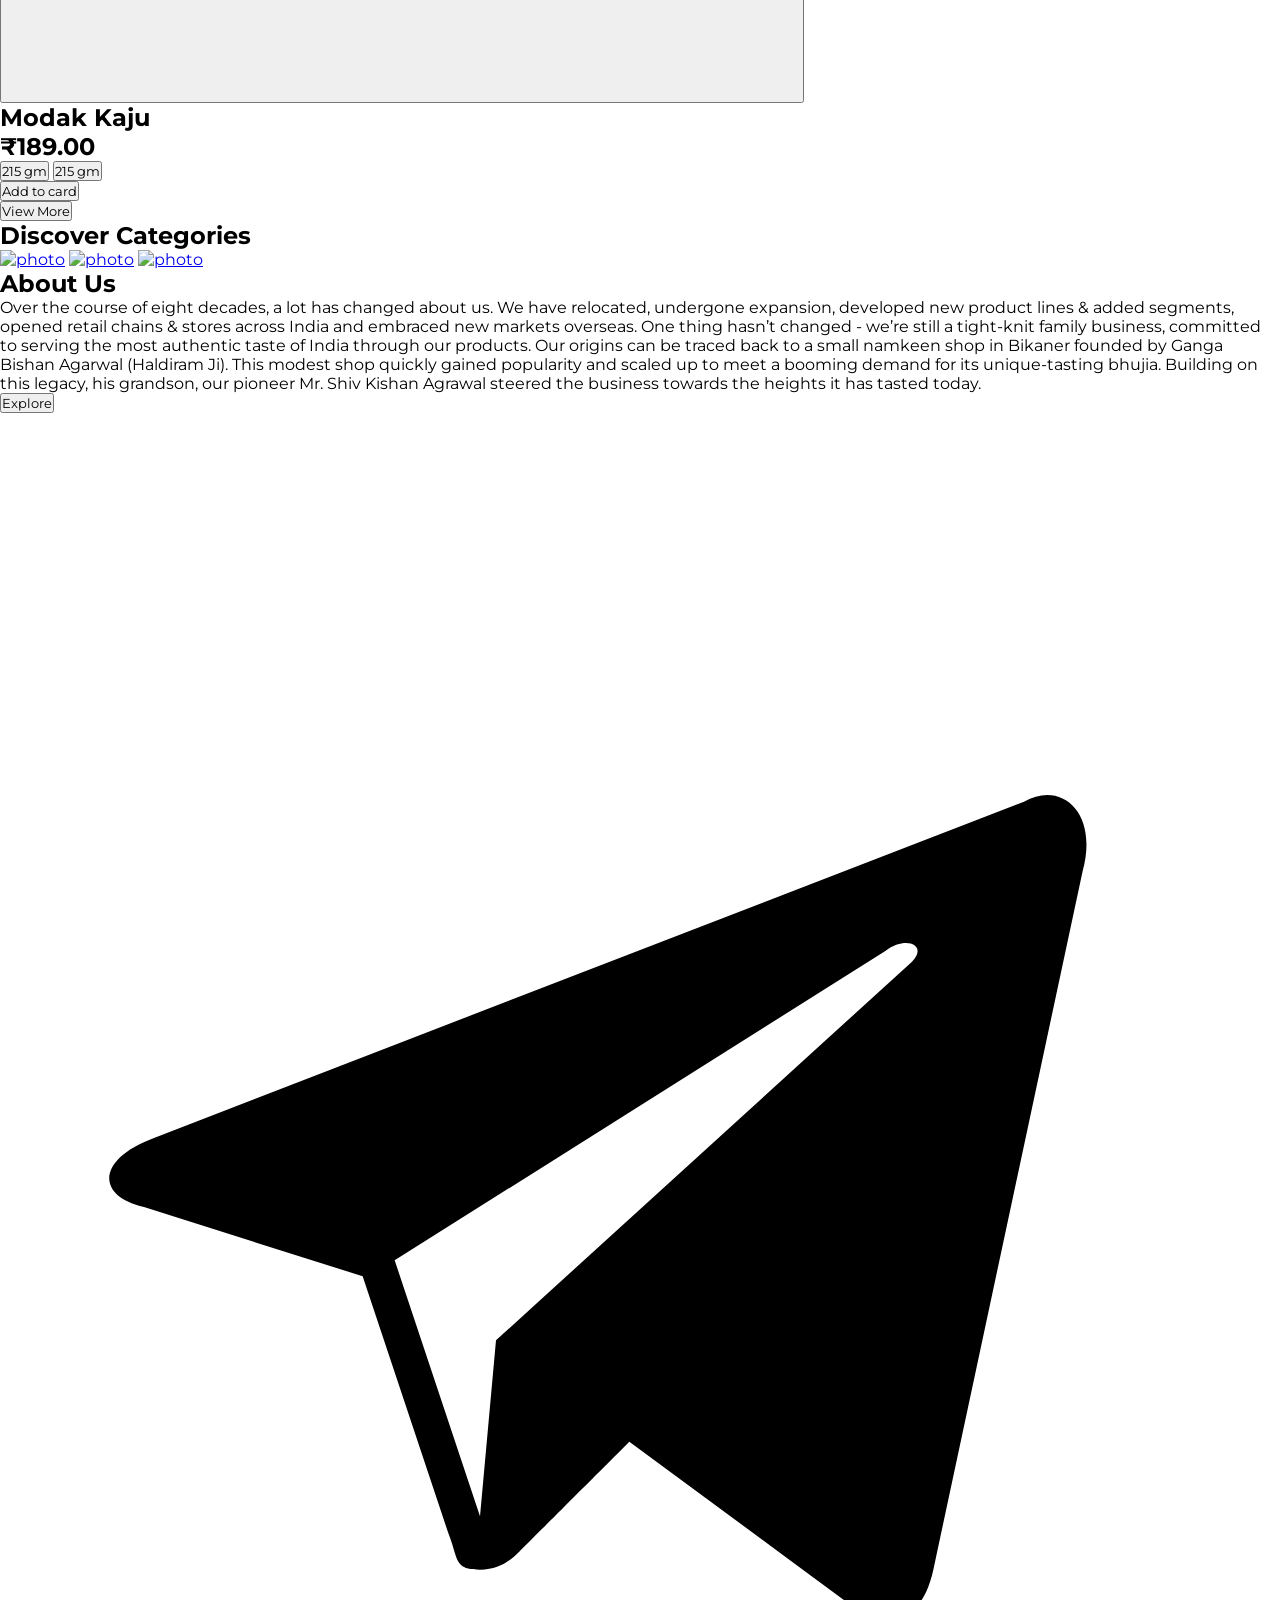
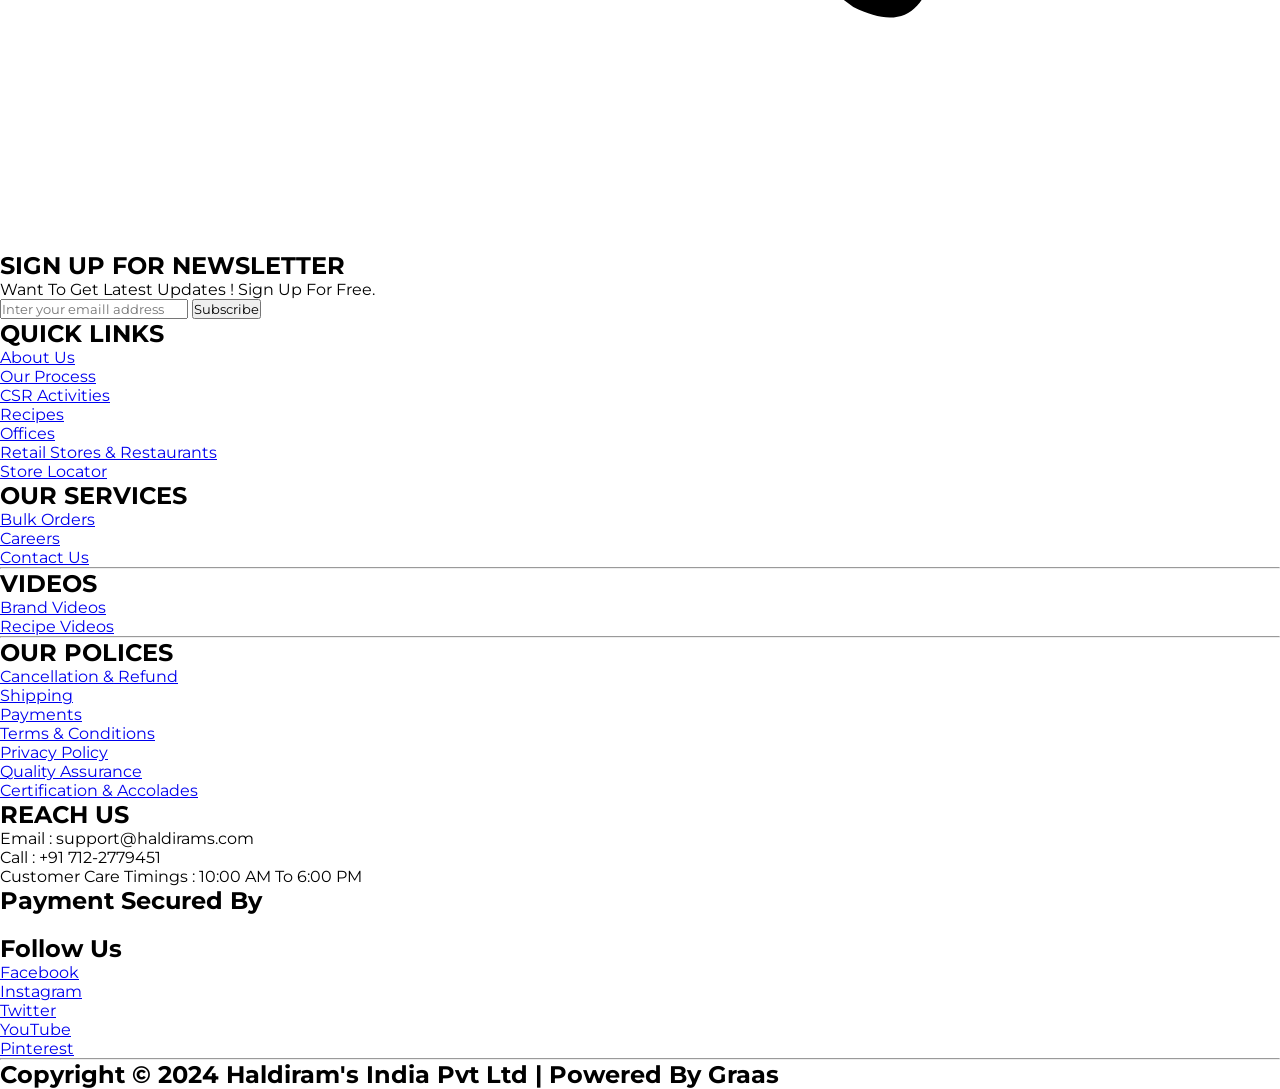
==== commit 2d58908a: "added" ====
--- a/index.html
+++ b/index.html
@@ -1,223 +1,256 @@
 <!DOCTYPE html>
 <html lang="en">
-    <head>
-        <meta charset="UTF-8">
-        <meta name="viewport" content="width=device-width, initial-scale=1.0">
-        <title>Haldirams</title>
-        <script src="https://cdn.tailwindcss.com"></script>
-        <link rel="stylesheet" href="global.css">
-        <!-- Swiper JS -->
-        <script
-            src="https://cdn.jsdelivr.net/npm/swiper@11/swiper-bundle.min.js"></script>
-        <!-- Link Swiper's CSS -->
-        <link rel="stylesheet"
-            href="https://cdn.jsdelivr.net/npm/swiper@11/swiper-bundle.min.css" />
-    </head>
-    <body>
-        <header class="sticky top-0 left-0 right-0 z-50 mb-4 bg-white">
-            <!-- heading title -->
-            <div class="w-full hidden lg:block bg-[#FAC44B] h-7">
-                <div
-                    class="w-[90%] mx-auto flex gap-3 h-full items-center justify-between">
-                    <div class="w-[75%]">
-                        <marquee class="font-bold">Delivering PAN India & Free
-                            Shipping across India on Orders above ₹500 | <span
-                                class="font-normal"> Estimated
-                                Standard Delivery Timeline of 3-5 Working Days,
-                                Though
-                                Delivery Time May Vary Depending On Pin Code
-                                CAUTION
-                                -
-                                Beware of Friday</span></marquee>
-                    </div>
-                    <div
-                        class="flex items-center justify-end gap-5 h-full ">
-                        <button
-                            class="bg-[#EA2006] h-full text-white px-5 rounded-full">Track
-                            order</button>
-                        <button
-                            class="bg-[#EA2006] h-full text-white px-5 rounded-full">E-coupons</button>
-                    </div>
-                </div>
-            </div>
-            <!-- headin image and searchbar -->
-            <div
-                class="flex items-center justify-between w-[90%] mx-auto py-1">
-                <button class=" lg:hidden">
-                    <img class="w-8 h-8" src="image/menu-svgrepo-com.svg" alt>
-                </button>
-                <div class="hidden lg:flex items-center bg-[#F7F7F7] pl-5">
-                    <input type="text" placeholder="search here...."
-                        class="outline-none bg-[#F7F7F7]">
-                    <button class="bg-red-600 py-2 px-3"><img class="w-7 h-7"
-                            src="image/search.svg"
-                            alt></button>
-                </div>
-                <a href="/"><img src="image/logo.svg" alt></a>
-                <div class="flex items-center gap-4">
-                    <a href="/login.html"><img class="w-8 h-8 hidden lg:block"
-                            src="image/person.svg" alt></a>
-                    <img class="w-8 h-8" src="image/love.svg" alt>
-                    <img class="w-8 h-8 lg:hidden"
-                        src="image/search-alt-1-svgrepo-com.svg" alt>
-                    <img class="w-8 h-8" src="image/shop.svg" alt>
-                </div>
-            </div>
-            <!-- mobile title -->
-            <div class=" lg:hidden w-full bg-[#FAC44B] h-7">
-                <div
-                    class="w-[90%] mx-auto flex gap-3 h-full items-center justify-between">
-                    <marquee class="font-bold text-sm">Delivering PAN India &
-                        Free
-                        Shipping across India on Orders above ₹500 | <span
-                            class="font-normal"> Estimated
-                            Standard Delivery Timeline of 3-5 Working Days,
-                            Though
-                            Delivery Time May Vary Depending On Pin Code
-                            CAUTION
-                            -
-                            Beware of Friday</span></marquee>
+  <head>
+    <meta charset="UTF-8" />
+    <meta name="viewport" content="width=device-width, initial-scale=1.0" />
+    <title>Haldirams</title>
+    <script src="https://cdn.tailwindcss.com"></script>
+    <link rel="stylesheet" href="global.css" />
+    <!-- Swiper JS -->
+    <script src="https://cdn.jsdelivr.net/npm/swiper@11/swiper-bundle.min.js"></script>
+    <!-- Link Swiper's CSS -->
+    <link
+      rel="stylesheet"
+      href="https://cdn.jsdelivr.net/npm/swiper@11/swiper-bundle.min.css"
+    />
+    <link rel="stylesheet" href="index.css" />
+  </head>
+  <body>
+    <header class="sticky top-0 left-0 right-0 z-50 mb-4 bg-white">
+      <!-- heading title -->
+      <div class="w-full hidden lg:block bg-[#FAC44B] h-7">
+        <div
+          class="w-[90%] mx-auto flex gap-3 h-full items-center justify-between"
+        >
+          <div class="w-[75%]">
+            <marquee class="font-bold"
+              >Delivering PAN India & Free Shipping across India on Orders above
+              ₹500 |
+              <span class="font-normal">
+                Estimated Standard Delivery Timeline of 3-5 Working Days, Though
+                Delivery Time May Vary Depending On Pin Code CAUTION - Beware of
+                Friday</span
+              ></marquee
+            >
+          </div>
+          <div class="flex items-center justify-end gap-5 h-full">
+            <button class="bg-[#EA2006] h-full text-white px-5 rounded-full">
+              Track order
+            </button>
+            <button class="bg-[#EA2006] h-full text-white px-5 rounded-full">
+              E-coupons
+            </button>
+          </div>
+        </div>
+      </div>
+      <!-- headin image and searchbar -->
+      <div class="flex items-center justify-between w-[90%] mx-auto py-1">
+        <button class="lg:hidden">
+          <img class="w-8 h-8" src="image/menu-svgrepo-com.svg" alt />
+        </button>
+        <div class="hidden lg:flex items-center bg-[#F7F7F7] pl-5">
+          <input
+            type="text"
+            placeholder="search here...."
+            class="outline-none bg-[#F7F7F7]"
+          />
+          <button class="bg-red-600 py-2 px-3">
+            <img class="w-7 h-7" src="image/search.svg" alt />
+          </button>
+        </div>
+        <a href="/"><img src="image/logo.svg" alt /></a>
+        <div class="flex items-center gap-4">
+          <a href="/login.html"
+            ><img class="w-8 h-8 hidden lg:block" src="image/person.svg" alt
+          /></a>
+          <img class="w-8 h-8" src="image/love.svg" alt />
+          <img
+            class="w-8 h-8 lg:hidden"
+            src="image/search-alt-1-svgrepo-com.svg"
+            alt
+          />
+          <img class="w-8 h-8" src="image/shop.svg" alt />
+        </div>
+      </div>
+      <!-- mobile title -->
+      <div class="lg:hidden w-full bg-[#FAC44B] h-7">
+        <div
+          class="w-[90%] mx-auto flex gap-3 h-full items-center justify-between"
+        >
+          <marquee class="font-bold text-sm"
+            >Delivering PAN India & Free Shipping across India on Orders above
+            ₹500 |
+            <span class="font-normal">
+              Estimated Standard Delivery Timeline of 3-5 Working Days, Though
+              Delivery Time May Vary Depending On Pin Code CAUTION - Beware of
+              Friday</span
+            ></marquee
+          >
+        </div>
+      </div>
+      <!-- navbar -->
+      <nav class="hidden lg:block w-full bg-[#FAC44B] uppercase text-base">
+        <div class="flex items-center h-9 py-2 w-[90%] gap-10 mx-auto">
+          <a href="/ganeshSpacial.html">Ganesha Special</a>
+          <a href="/">Gifting</a>
+          <a href="/" id="menu-sweets">Sweets</a>
+        </div>
+      </nav>
+    </header>
+    <main>
+      <div class="modal-sweets mt-10" id="modal-sweets">
+        <div class="modal-content-sweets">
+          <div class="modal-section">
+            <ul>
+              <li>Packed Sweets</li>
+              <li>Exotic Collectio</li>
+              <li>Tin Sweets</li>
+            </ul>
+          </div>
+          <div class="modal-section">
+            <img
+              src="packed-sweets.jpg"
+              alt="Packed Sweets"
+              class="modal-img"
+            />
+          </div>
+          <div class="modal-section">
+            <img src="tin-sweets.jpg" alt="Tin Sweets" class="modal-img" />
+          </div>
+        </div>
+      </div>
 
-                </div>
-            </div>
-            <!-- navbar -->
-            <nav
-                class="hidden lg:block w-full bg-[#FAC44B]   uppercase text-base">
-                <div class="flex items-center h-9 py-2 w-[90%] gap-10 mx-auto">
-
-                    <a href="/ganeshSpacial.html">Ganesha Special</a>
-                    <a href="/">Gifting</a>
-                    <a href="/">Sweets</a>
-                </div>
-            </nav>
-        </header>
-        <main>
-            <!--========== Banner Section Area Start  ===========-->
-            <section class="banner_section_area">
-                <div class="swiper mySwiper">
-                    <div class="swiper-wrapper">
-                        <div class="swiper-slide">
-                            <div class="banner_img w-full max-h-[550px]">
-                                <img class="w-full h-full"
-                                    src="image/rteweb.webp" alt>
-                            </div>
-
-                        </div>
-                        <div class="swiper-slide">
-                            <div class="banner_img w-full max-h-[550px]">
-                                <img class="w-full h-full"
-                                    src="image/rteweb.webp" alt>
-                            </div>
-
-                        </div>
-                    </div>
-                    <div class="swiper-pagination"></div>
-                </div>
-            </section>
-            <!-- banner img -->
-            <!-- <div>
+      <!--========== Banner Section Area Start  ===========-->
+      <section class="banner_section_area">
+        <div class="swiper mySwiper">
+          <div class="swiper-wrapper">
+            <div class="swiper-slide">
+              <div class="banner_img w-full max-h-[550px]">
+                <img class="w-full h-full" src="image/rteweb.webp" alt />
+              </div>
+            </div>
+            <div class="swiper-slide">
+              <div class="banner_img w-full max-h-[550px]">
+                <img class="w-full h-full" src="image/rteweb.webp" alt />
+              </div>
+            </div>
+          </div>
+          <div class="swiper-pagination"></div>
+        </div>
+      </section>
+      <!-- banner img -->
+      <!-- <div>
                 <img src alt>
             </div> -->
-            <!-- Ganesh Special -->
-            <section class="mt-20 w-[90%] mx-auto">
-                <div class="flex flex-col items-center justify-center gap-1">
-                    <h1 class="text-3xl font-semibold">Ganesha Special </h1>
-                    <div class="w-24 h-1 bg-yellow-400"></div>
-                </div>
-                <div class="py-12 grid grid-cols-1 lg:grid-cols-4 gap-1">
-                    <div class="group h-[450px] cursor-pointer">
-                        <div class="border relative flex flex-col items-end">
-                            <button
-                                class="absolute top-2 right-2">
-                                <img class="w-7 h-7" src="image/love.svg" alt>
-                            </button>
-                            <img
-                                class="w-full"
-                                src="https://www.haldirams.com/media/catalog/product/cache/91c328e4e467a384bb2dca2d478e6436/h/a/haldiram_modak_kaju_230.jpg"
-                                alt>
-                        </div>
-                        <h2 class="text-sm text-center mt-1">Modak
-                            Kaju</h2>
-                        <h2
-                            class="justify-center my-2 font-medium flex items-center gap-3">₹189.00
-                            <span
-                                class="text-gray-500 line-through">₹189.00</span>
-                            <span class="text-red-500"> 10% off
-                            </span></h2>
-                        <div
-                            class="flex items-center justify-center gap-3 my-4">
-                            <button
-                                class="border px-2 border-gray-400 text-xs font-medium py-[2px]">215
-                                gm</button>
-                            <button
-                                class="border-2 px-2 border-gray-400 text-xs font-medium py-[2px]">215
-                                gm</button>
-                        </div>
-                        <button
-                            class="hidden group-hover:block py-2 px-3 bg-red-600 w-full text-white underline font-bold">Add
-                            to
-                            card</button>
-                    </div>
-                </div>
-                <div class="flex justify-center items-center">
-                    <button
-                        class="px-4 py-2 bg-red-600 text-white my-7 text-lg font-semibold">View
-                        More</button>
-                </div>
-            </section>
-            <!-- Haldiram premium -->
-            <section class="mt-10 w-[90%] mx-auto">
-                <div class="flex flex-col items-center justify-center gap-1">
-                    <h1 class="text-3xl font-semibold">Haldiram's Premium </h1>
-                    <div class="w-24 h-1 bg-yellow-400"></div>
-                </div>
-                <div class="py-12 grid grid-cols-1 lg:grid-cols-4 gap-1">
-                    <div class="group h-[450px] cursor-pointer">
-                        <div class="border relative flex flex-col items-end">
-                            <button
-                                class="absolute top-2 right-2">
-                                <img class="w-7 h-7" src="image/love.svg" alt>
-                            </button>
-                            <img
-                                class="w-full"
-                                src="https://www.haldirams.com/media/catalog/product/cache/91c328e4e467a384bb2dca2d478e6436/k/a/kaju_chocolate_ladoo_1_11111.jpg"
-                                alt>
-                        </div>
-                        <h2 class="text-sm text-center mt-1">Modak
-                            Kaju</h2>
-                        <h2
-                            class="justify-center my-2 font-medium flex items-center gap-3">₹189.00
-                        </h2>
-                        <div
-                            class="flex items-center justify-center gap-3 my-4">
-                            <button
-                                class="border px-2 border-gray-400 text-xs font-medium py-[2px]">215
-                                gm</button>
-                            <button
-                                class="border-2 px-2 border-gray-400 text-xs font-medium py-[2px]">215
-                                gm</button>
-                        </div>
-                        <button
-                            class="hidden group-hover:block py-2 px-3 bg-red-600 w-full text-white underline font-bold">Add
-                            to
-                            card</button>
-                    </div>
-                </div>
-                <div class="flex justify-center items-center">
-                    <button
-                        class="px-4 py-2 bg-red-600 text-white my-7 text-lg font-semibold">View
-                        More</button>
-                </div>
-            </section>
-            <!-- Discover Categories -->
-            <!-- TODO  -->
-            <section class="mt-10 w-[90%] mx-auto">
-                <div class="flex flex-col items-center justify-center gap-1">
-                    <h1 class="text-3xl font-semibold">Discover Categories </h1>
-                    <div class="w-24 h-1 bg-yellow-400"></div>
-                </div>
-                <div class="grid grid-cols-3 gap-8 my-14">
-                    <!-- <div class="relative group">
+      <!-- Ganesh Special -->
+      <section class="mt-20 w-[90%] mx-auto">
+        <div class="flex flex-col items-center justify-center gap-1">
+          <h1 class="text-3xl font-semibold">Ganesha Special</h1>
+          <div class="w-24 h-1 bg-yellow-400"></div>
+        </div>
+        <div class="py-12 grid grid-cols-1 lg:grid-cols-4 gap-1">
+          <div class="group h-[450px] cursor-pointer">
+            <div class="border relative flex flex-col items-end">
+              <button class="absolute top-2 right-2">
+                <img class="w-7 h-7" src="image/love.svg" alt />
+              </button>
+              <img
+                class="w-full"
+                src="https://www.haldirams.com/media/catalog/product/cache/91c328e4e467a384bb2dca2d478e6436/h/a/haldiram_modak_kaju_230.jpg"
+                alt
+              />
+            </div>
+            <h2 class="text-sm text-center mt-1">Modak Kaju</h2>
+            <h2 class="justify-center my-2 font-medium flex items-center gap-3">
+              ₹189.00
+              <span class="text-gray-500 line-through">₹189.00</span>
+              <span class="text-red-500"> 10% off </span>
+            </h2>
+            <div class="flex items-center justify-center gap-3 my-4">
+              <button
+                class="border px-2 border-gray-400 text-xs font-medium py-[2px]"
+              >
+                215 gm
+              </button>
+              <button
+                class="border-2 px-2 border-gray-400 text-xs font-medium py-[2px]"
+              >
+                215 gm
+              </button>
+            </div>
+            <button
+              class="hidden group-hover:block py-2 px-3 bg-red-600 w-full text-white underline font-bold"
+            >
+              Add to card
+            </button>
+          </div>
+        </div>
+        <div class="flex justify-center items-center">
+          <button
+            class="px-4 py-2 bg-red-600 text-white my-7 text-lg font-semibold"
+          >
+            View More
+          </button>
+        </div>
+      </section>
+      <!-- Haldiram premium -->
+      <section class="mt-10 w-[90%] mx-auto">
+        <div class="flex flex-col items-center justify-center gap-1">
+          <h1 class="text-3xl font-semibold">Haldiram's Premium</h1>
+          <div class="w-24 h-1 bg-yellow-400"></div>
+        </div>
+        <div class="py-12 grid grid-cols-1 lg:grid-cols-4 gap-1">
+          <div class="group h-[450px] cursor-pointer">
+            <div class="border relative flex flex-col items-end">
+              <button class="absolute top-2 right-2">
+                <img class="w-7 h-7" src="image/love.svg" alt />
+              </button>
+              <img
+                class="w-full"
+                src="https://www.haldirams.com/media/catalog/product/cache/91c328e4e467a384bb2dca2d478e6436/k/a/kaju_chocolate_ladoo_1_11111.jpg"
+                alt
+              />
+            </div>
+            <h2 class="text-sm text-center mt-1">Modak Kaju</h2>
+            <h2 class="justify-center my-2 font-medium flex items-center gap-3">
+              ₹189.00
+            </h2>
+            <div class="flex items-center justify-center gap-3 my-4">
+              <button
+                class="border px-2 border-gray-400 text-xs font-medium py-[2px]"
+              >
+                215 gm
+              </button>
+              <button
+                class="border-2 px-2 border-gray-400 text-xs font-medium py-[2px]"
+              >
+                215 gm
+              </button>
+            </div>
+            <button
+              class="hidden group-hover:block py-2 px-3 bg-red-600 w-full text-white underline font-bold"
+            >
+              Add to card
+            </button>
+          </div>
+        </div>
+        <div class="flex justify-center items-center">
+          <button
+            class="px-4 py-2 bg-red-600 text-white my-7 text-lg font-semibold"
+          >
+            View More
+          </button>
+        </div>
+      </section>
+      <!-- Discover Categories -->
+      <!-- TODO  -->
+      <section class="mt-10 w-[90%] mx-auto">
+        <div class="flex flex-col items-center justify-center gap-1">
+          <h1 class="text-3xl font-semibold">Discover Categories</h1>
+          <div class="w-24 h-1 bg-yellow-400"></div>
+        </div>
+        <div class="grid grid-cols-3 gap-8 my-14">
+          <!-- <div class="relative group">
                         <picture class>
                             <img
                                 src="https://www.haldirams.com/media/wysiwyg/1_sweets_1.jpg"
@@ -232,168 +265,177 @@
                                 treats.</p>
                         </div>
                     </div> -->
+        </div>
+      </section>
+      <!-- picture show -->
+      <section
+        class="grid gap-8 grid-cols-1 lg:grid-cols-2 w-[90%] mx-auto my-10"
+      >
+        <a href="#"
+          ><img
+            src="https://www.haldirams.com/media/wysiwyg/webminkhana.png"
+            alt="photo"
+        /></a>
+        <a href="#"
+          ><img
+            src="https://www.haldirams.com/media/wysiwyg/webminkhana.png"
+            alt="photo"
+        /></a>
+        <a href="#" class="lg:col-span-2"
+          ><img
+            class="h-40 lg:h-auto"
+            src="https://www.haldirams.com/media/wysiwyg/webmosttrusted.png"
+            alt="photo"
+        /></a>
+      </section>
+      <!-- about us -->
+      <section class="w-[90%] mx-auto my-7">
+        <h1 class="text-3xl font-semibold mb-10">About Us</h1>
+        <div class="flex flex-col-reverse lg:flex-row justify-between gap-5">
+          <div class="lg:w-1/2 space-y-8">
+            <p>
+              Over the course of eight decades, a lot has changed about us. We
+              have relocated, undergone expansion, developed new product lines &
+              added segments, opened retail chains & stores across India and
+              embraced new markets overseas. One thing hasn’t changed - we’re
+              still a tight-knit family business, committed to serving the most
+              authentic taste of India through our products. Our origins can be
+              traced back to a small namkeen shop in Bikaner founded by Ganga
+              Bishan Agarwal (Haldiram Ji). This modest shop quickly gained
+              popularity and scaled up to meet a booming demand for its
+              unique-tasting bhujia. Building on this legacy, his grandson, our
+              pioneer Mr. Shiv Kishan Agrawal steered the business towards the
+              heights it has tasted today.
+            </p>
+            <button class="text-white bg-red-600 px-4 py-2 font-semibold">
+              Explore
+            </button>
+          </div>
+          <iframe
+            class="lg:w-[560px] lg:h-[315px]"
+            src="https://www.youtube.com/embed/6nP2kxxJiKU?si=mzHIhLdkReqC-qfc"
+            title="YouTube video player"
+            frameborder="0"
+            allow="accelerometer; autoplay; clipboard-write; encrypted-media; gyroscope; picture-in-picture; web-share"
+            referrerpolicy="strict-origin-when-cross-origin"
+            allowfullscreen
+          ></iframe>
+        </div>
+      </section>
+    </main>
+    <footer class="bg-[#f7f7f7]">
+      <!-- subscribe section -->
+      <section
+        class="bg-[#fac44b] py-10 flex flex-col lg:flex-row justify-center gap-5 lg:gap-10 items-center"
+      >
+        <div class="flex items-center gap-4">
+          <img
+            src="./image/telegram.svg"
+            alt
+            class="w-10 h-10 hidden lg:block"
+          />
+          <div class="text-center lg:text-left">
+            <h1 class="text-xl lg:text-2xl font-medium">
+              SIGN UP FOR NEWSLETTER
+            </h1>
+            <p class="text-sm lg:text-base">
+              Want To Get Latest Updates ! Sign Up For Free.
+            </p>
+          </div>
+        </div>
+        <div class="flex items-center">
+          <input
+            type="text"
+            class="py-2 px-5 placeholder:text-sm placeholder:text-slate-900 placeholder:italic placeholder:font-medium"
+            placeholder="Inter your emaill address"
+          />
+          <button class="py-2 px-6 bg-red-600 text-white">Subscribe</button>
+        </div>
+      </section>
+      <!-- footer link -->
+      <section class="w-[90%] mx-auto text-[15px]">
+        <div class="grid grid-cols-1 lg:grid-cols-10 py-10">
+          <div class="lg:col-span-2 space-y-2">
+            <h1 class="text-lg font-bold">QUICK LINKS</h1>
+            <p><a href="#">About Us</a></p>
+            <p><a href="#">Our Process</a></p>
+            <p><a href="#">CSR Activities</a></p>
+            <p><a href="#">Recipes</a></p>
+            <p><a href="#">Offices</a></p>
+            <p><a href="#">Retail Stores & Restaurants</a></p>
+            <p><a href="#">Store Locator</a></p>
+          </div>
+          <div class="lg:col-span-2 space-y-2">
+            <h1 class="text-lg font-bold">OUR SERVICES</h1>
+            <p><a href="#">Bulk Orders</a></p>
+            <p><a href="#">Careers</a></p>
+            <p><a href="#">Contact Us</a></p>
+            <hr class="w-1/2" />
+            <h1 class="text-lg font-bold">VIDEOS</h1>
+            <p><a href="#">Brand Videos</a></p>
+            <p><a href="#">Recipe Videos</a></p>
+            <hr class="w-1/2" />
+          </div>
+          <div class="lg:col-span-2 space-y-2">
+            <h1 class="text-lg font-bold">OUR POLICES</h1>
+            <p><a href="#">Cancellation & Refund</a></p>
+            <p><a href="#">Shipping</a></p>
+            <p><a href="#">Payments</a></p>
+            <p><a href="#">Terms & Conditions</a></p>
+            <p><a href="#">Privacy Policy</a></p>
+            <p><a href="#">Quality Assurance</a></p>
+            <p><a href="#"> Certification & Accolades</a></p>
+          </div>
+          <div class="lg:col-span-3 space-y-2">
+            <h1 class="text-lg font-bold">REACH US</h1>
+            <p class="font-bold">
+              Email : <span class="font-normal">support@haldirams.com</span>
+            </p>
+            <p class="font-bold">
+              Call : <span class="font-normal">+91 712-2779451</span>
+            </p>
+            <p class="font-bold">
+              Customer Care Timings :
+              <span class="font-normal">10:00 AM To 6:00 PM</span>
+            </p>
 
-                </div>
-            </section>
-            <!-- picture show -->
-            <section
-                class="grid gap-8 grid-cols-1 lg:grid-cols-2 w-[90%] mx-auto my-10">
-                <a href="#"><img
-                        src="https://www.haldirams.com/media/wysiwyg/webminkhana.png"
-                        alt="photo"></a>
-                <a href="#"><img
-                        src="https://www.haldirams.com/media/wysiwyg/webminkhana.png"
-                        alt="photo"></a>
-                <a href="#" class="lg:col-span-2"><img
-                        class="h-40 lg:h-auto"
-                        src="https://www.haldirams.com/media/wysiwyg/webmosttrusted.png"
-                        alt="photo"></a>
-            </section>
-            <!-- about us -->
-            <section class="w-[90%] mx-auto my-7">
-                <h1 class="text-3xl font-semibold mb-10">About Us </h1>
-                <div
-                    class="flex flex-col-reverse lg:flex-row justify-between gap-5">
-                    <div class="lg:w-1/2 space-y-8">
-                        <p>Over the course of eight decades, a lot has changed
-                            about us. We have relocated, undergone expansion,
-                            developed new product lines & added segments, opened
-                            retail chains & stores across India and embraced new
-                            markets overseas.
+            <div class="pt-4">
+              <h1 class="text-lg font-bold pb-4">Payment Secured By</h1>
+              <img
+                src="https://www.haldirams.com/media/wysiwyg/Footer_Image_new_desk.jpg"
+                alt
+              />
+            </div>
+          </div>
+          <div class="lg:col-span-1 pl-2 space-y-2">
+            <h1 class="text-lg font-bold">Follow Us</h1>
+            <p><a href="#">Facebook</a></p>
+            <p><a href="#">Instagram</a></p>
+            <p><a href="#">Twitter</a></p>
+            <p><a href="#">YouTube</a></p>
+            <p><a href="#">Pinterest</a></p>
+          </div>
+        </div>
+        <hr />
+        <h2 class="text-center py-7 text-sm">
+          Copyright © 2024 Haldiram's India Pvt Ltd
+          <span class="px-6">|</span> Powered By Graas
+        </h2>
+      </section>
+    </footer>
+    <!-- Initialize Swiper -->
+    <script>
+      var swiper = new Swiper(".mySwiper", {
+        pagination: {
+          el: ".swiper-pagination",
+        },
+        autoplay: {
+          delay: 2500,
+          disableOnInteraction: false,
+        },
+      });
+    </script>
 
-                            One thing hasn’t changed - we’re still a tight-knit
-                            family business, committed to serving the most
-                            authentic taste of India through our products.
-
-                            Our origins can be traced back to a small namkeen
-                            shop in Bikaner founded by Ganga Bishan Agarwal
-                            (Haldiram Ji). This modest shop quickly gained
-                            popularity and scaled up to meet a booming demand
-                            for its unique-tasting bhujia. Building on this
-                            legacy, his grandson, our pioneer Mr. Shiv Kishan
-                            Agrawal steered the business towards the heights it
-                            has tasted today.</p>
-                        <button
-                            class="text-white bg-red-600 px-4 py-2 font-semibold">Explore</button>
-                    </div>
-                    <iframe class="lg:w-[560px] lg:h-[315px]"
-                        src="https://www.youtube.com/embed/6nP2kxxJiKU?si=mzHIhLdkReqC-qfc"
-                        title="YouTube video player" frameborder="0"
-                        allow="accelerometer; autoplay; clipboard-write; encrypted-media; gyroscope; picture-in-picture; web-share"
-                        referrerpolicy="strict-origin-when-cross-origin"
-                        allowfullscreen></iframe>
-                </div>
-            </section>
-        </main>
-        <footer class="bg-[#f7f7f7]">
-            <!-- subscribe section -->
-            <section
-                class="bg-[#fac44b] py-10 flex flex-col lg:flex-row justify-center gap-5 lg:gap-10 items-center">
-                <div class="flex items-center gap-4">
-                    <img src="./image/telegram.svg" alt
-                        class="w-10 h-10 hidden lg:block">
-                    <div class="text-center lg:text-left">
-                        <h1 class="text-xl lg:text-2xl font-medium">SIGN UP FOR
-                            NEWSLETTER</h1>
-                        <p class="text-sm lg:text-base">Want To Get Latest
-                            Updates ! Sign Up For Free.</p>
-                    </div>
-                </div>
-                <div class="flex items-center">
-                    <input type="text"
-                        class="py-2 px-5 placeholder:text-sm placeholder:text-slate-900 placeholder:italic placeholder:font-medium"
-                        placeholder="Inter your emaill address">
-                    <button
-                        class="py-2 px-6  bg-red-600 text-white">Subscribe</button>
-                </div>
-            </section>
-            <!-- footer link -->
-            <section class="w-[90%] mx-auto text-[15px]">
-                <div class="grid grid-cols-1 lg:grid-cols-10 py-10">
-                    <div class="lg:col-span-2 space-y-2">
-                        <h1 class="text-lg font-bold">QUICK LINKS</h1>
-                        <p><a href="#">About Us</a></p>
-                        <p><a href="#">Our Process</a></p>
-                        <p> <a href="#">CSR Activities</a></p>
-                        <p> <a href="#">Recipes</a></p>
-                        <p><a href="#">Offices</a></p>
-                        <p><a href="#">Retail Stores & Restaurants</a></p>
-                        <p><a href="#">Store Locator</a></p>
-                    </div>
-                    <div class="lg:col-span-2 space-y-2">
-                        <h1 class="text-lg font-bold">OUR SERVICES</h1>
-                        <p> <a href="#">Bulk Orders</a></p>
-                        <p> <a href="#">Careers</a></p>
-                        <p><a href="#">Contact Us</a></p>
-                        <hr class="w-1/2">
-                        <h1 class="text-lg font-bold">VIDEOS</h1>
-                        <p> <a href="#">Brand Videos</a></p>
-                        <p> <a href="#">Recipe Videos</a></p>
-                        <hr class="w-1/2">
-                    </div>
-                    <div class="lg:col-span-2 space-y-2">
-                        <h1 class="text-lg font-bold"> OUR POLICES</h1>
-                        <p> <a href="#">Cancellation & Refund</a></p>
-                        <p> <a href="#">Shipping</a></p>
-                        <p><a href="#">Payments</a></p>
-                        <p><a href="#">Terms & Conditions</a></p>
-                        <p><a href="#">Privacy Policy</a></p>
-                        <p> <a href="#">Quality Assurance</a></p>
-                        <p><a href="#"> Certification & Accolades</a></p>
-                    </div>
-                    <div class="lg:col-span-3 space-y-2">
-                        <h1 class="text-lg font-bold">REACH US</h1>
-                        <p class="font-bold">Email :
-                            <span
-                                class="font-normal">support@haldirams.com</span></p>
-                        <p class="font-bold"> Call : <span
-                                class="font-normal">+91
-                                712-2779451</span></p>
-                        <p class="font-bold">Customer Care Timings :
-                            <span
-                                class="font-normal">10:00
-                                AM To 6:00
-                                PM</span></p>
-
-                        <div class="pt-4">
-                            <h1 class="text-lg font-bold pb-4">Payment Secured
-                                By</h1>
-                            <img
-                                src="https://www.haldirams.com/media/wysiwyg/Footer_Image_new_desk.jpg"
-                                alt>
-                        </div>
-                    </div>
-                    <div class="lg:col-span-1 pl-2 space-y-2">
-                        <h1 class="text-lg font-bold">Follow Us</h1>
-                        <p> <a href="#">Facebook</a></p>
-                        <p> <a href="#">Instagram</a></p>
-                        <p> <a href="#">Twitter</a></p>
-                        <p> <a href="#">YouTube</a></p>
-                        <p> <a href="#">Pinterest</a></p>
-                    </div>
-                </div>
-                <hr>
-                <h2 class="text-center py-7 text-sm">Copyright © 2024
-                    Haldiram's
-                    India
-                    Pvt
-                    Ltd <span
-                        class="px-6">|</span>
-                    Powered By
-                    Graas</h2>
-            </section>
-        </footer>
-        <!-- Initialize Swiper -->
-        <script>
-        var swiper = new Swiper(".mySwiper", {
-            pagination: {
-                el: ".swiper-pagination",
-            },
-            autoplay: {
-                delay: 2500, 
-                disableOnInteraction: false, 
-            },
-        });
-    </script>
-    </body>
-</html>+    <script src="script.js"></script>
+  </body>
+</html>
--- a/index.css
+++ b/index.css
@@ -0,0 +1,58 @@
+body {
+    font-family: Arial, sans-serif;
+  }
+  
+  .menu-sweets-item {
+    display: inline-block;
+    padding: 10px 20px;
+    margin: 20px;
+    background-color: #f8b400;
+    color: white;
+    cursor: pointer;
+    font-size: 20px;
+    border-radius: 5px;
+  }
+  
+  /* Modal styling */
+  .modal-sweets {
+    display: none; /* Hidden by default */
+    position: absolute;
+    top: 120px; /* Position it slightly below the hover item */
+    left: 50%;
+    transform: translateX(-50%);
+    width: 90%;
+    background-color: white;
+    box-shadow: 0 5px 15px rgba(0, 0, 0, 0.2);
+    z-index: 1000;
+    border-radius: 8px;
+    padding: 15px;
+  }
+  
+  .modal-content-sweets {
+    display: flex;
+    justify-content: space-between;
+    padding: 10px;
+  }
+  
+  .modal-section {
+    text-align: center;
+    width: 30%;
+  }
+  
+  .modal-img {
+    width: 100px;
+    height: auto;
+    margin-bottom: 10px;
+  }
+  
+  .modal-title {
+    font-size: 18px;
+    font-weight: bold;
+    color: #f8b400;
+  }
+  
+  .modal-description {
+    font-size: 14px;
+    color: #333;
+  }
+  
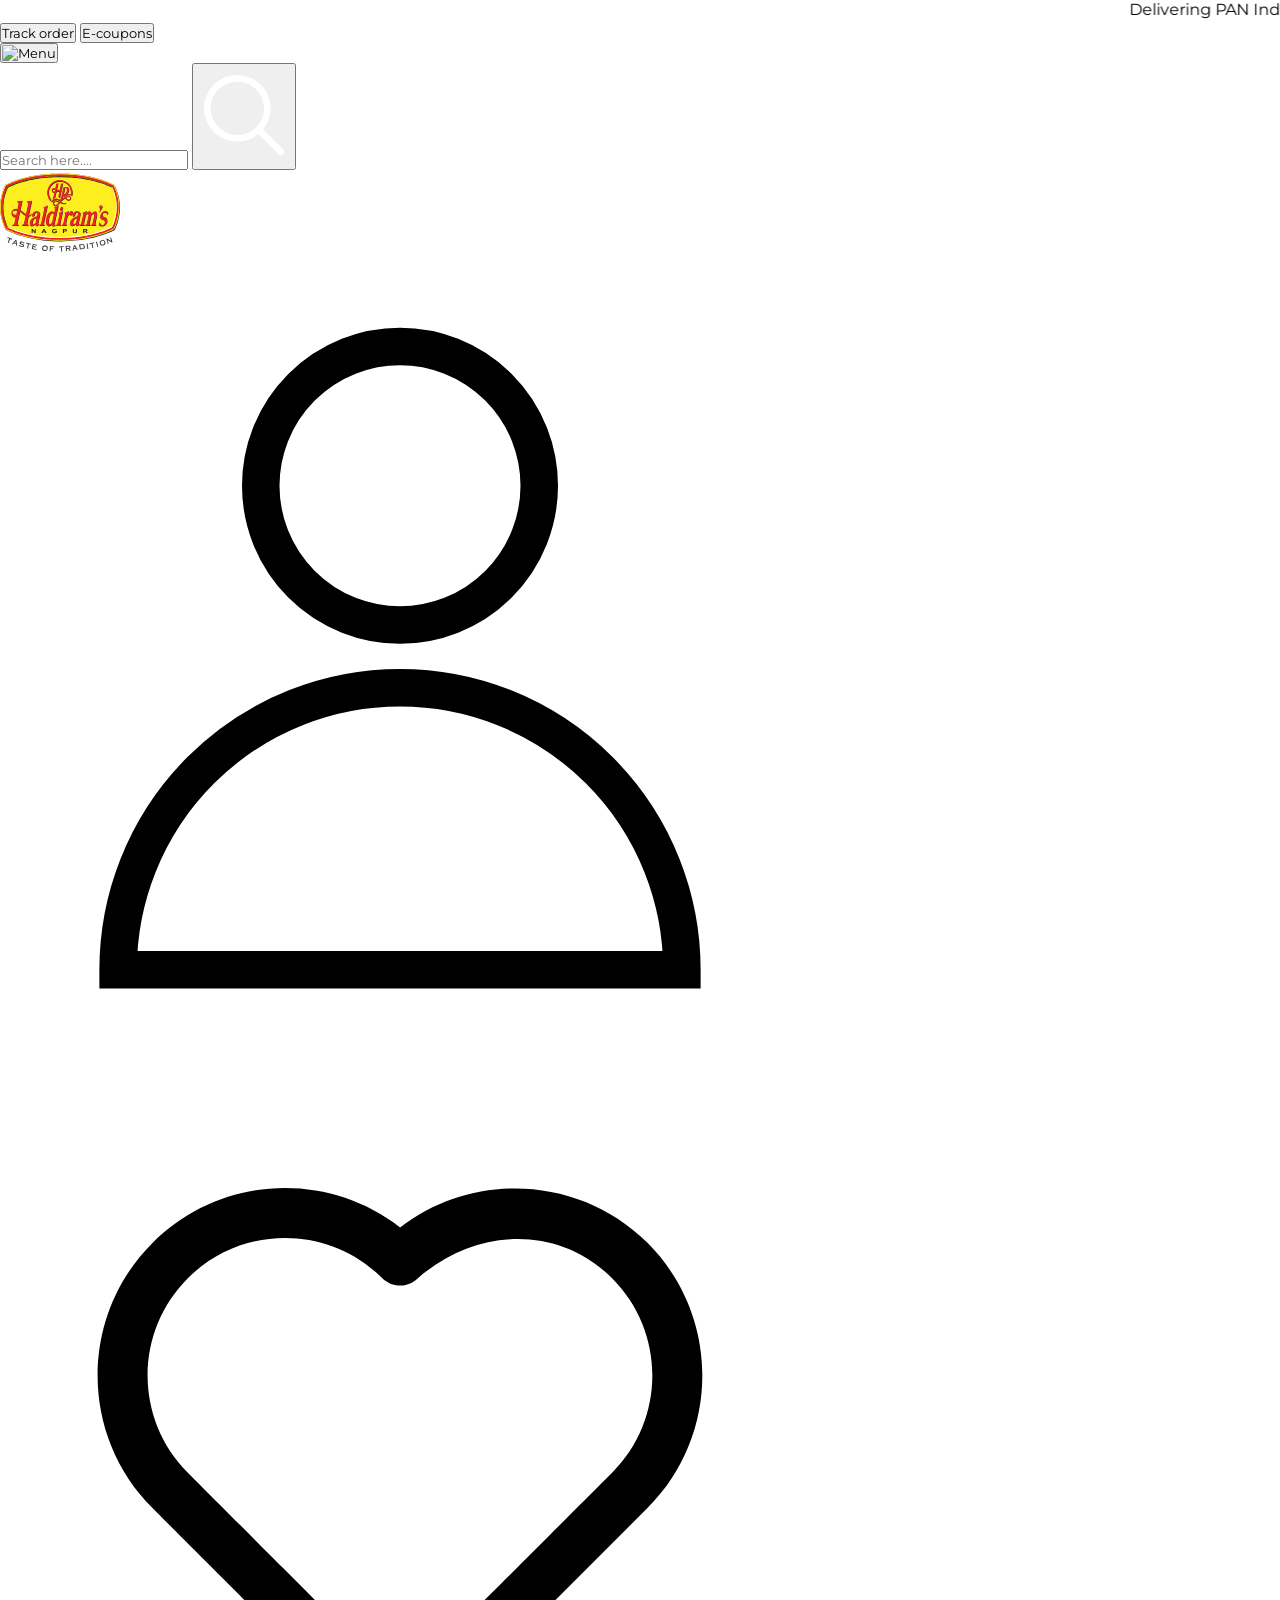
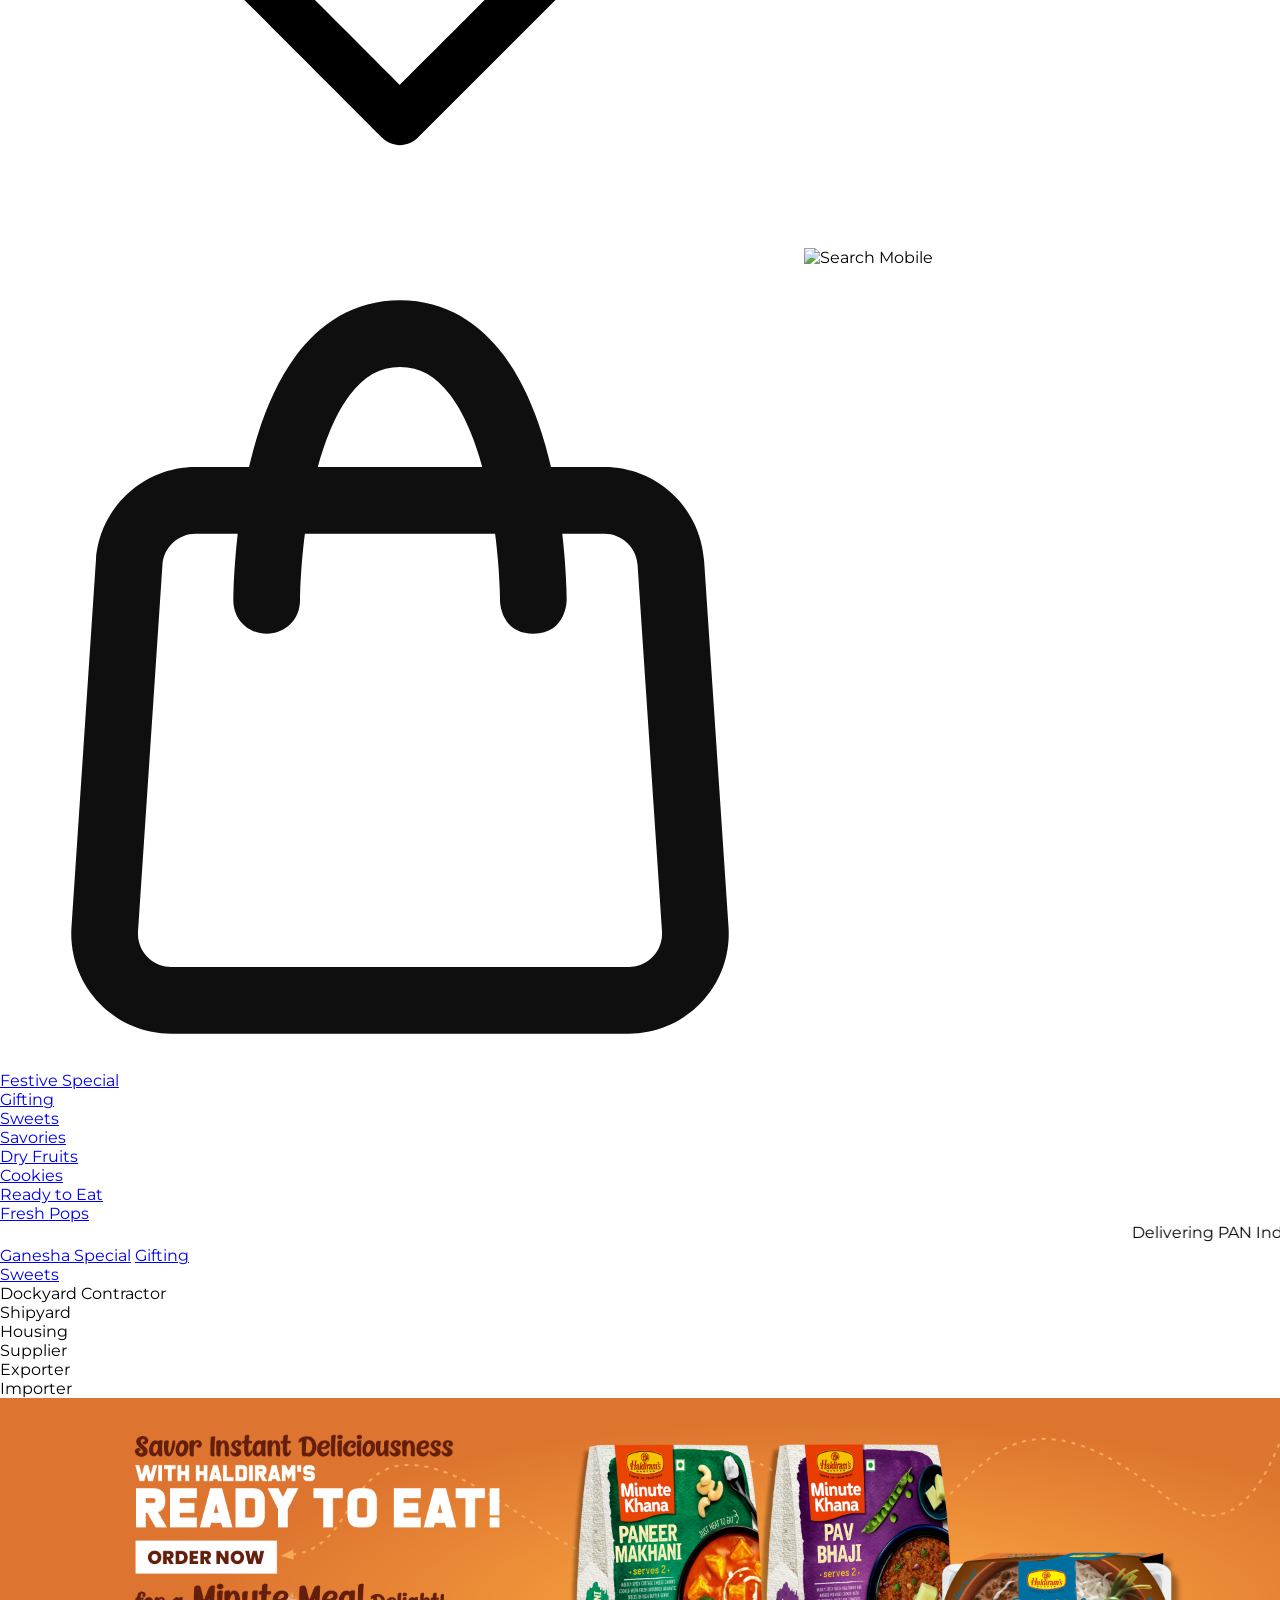
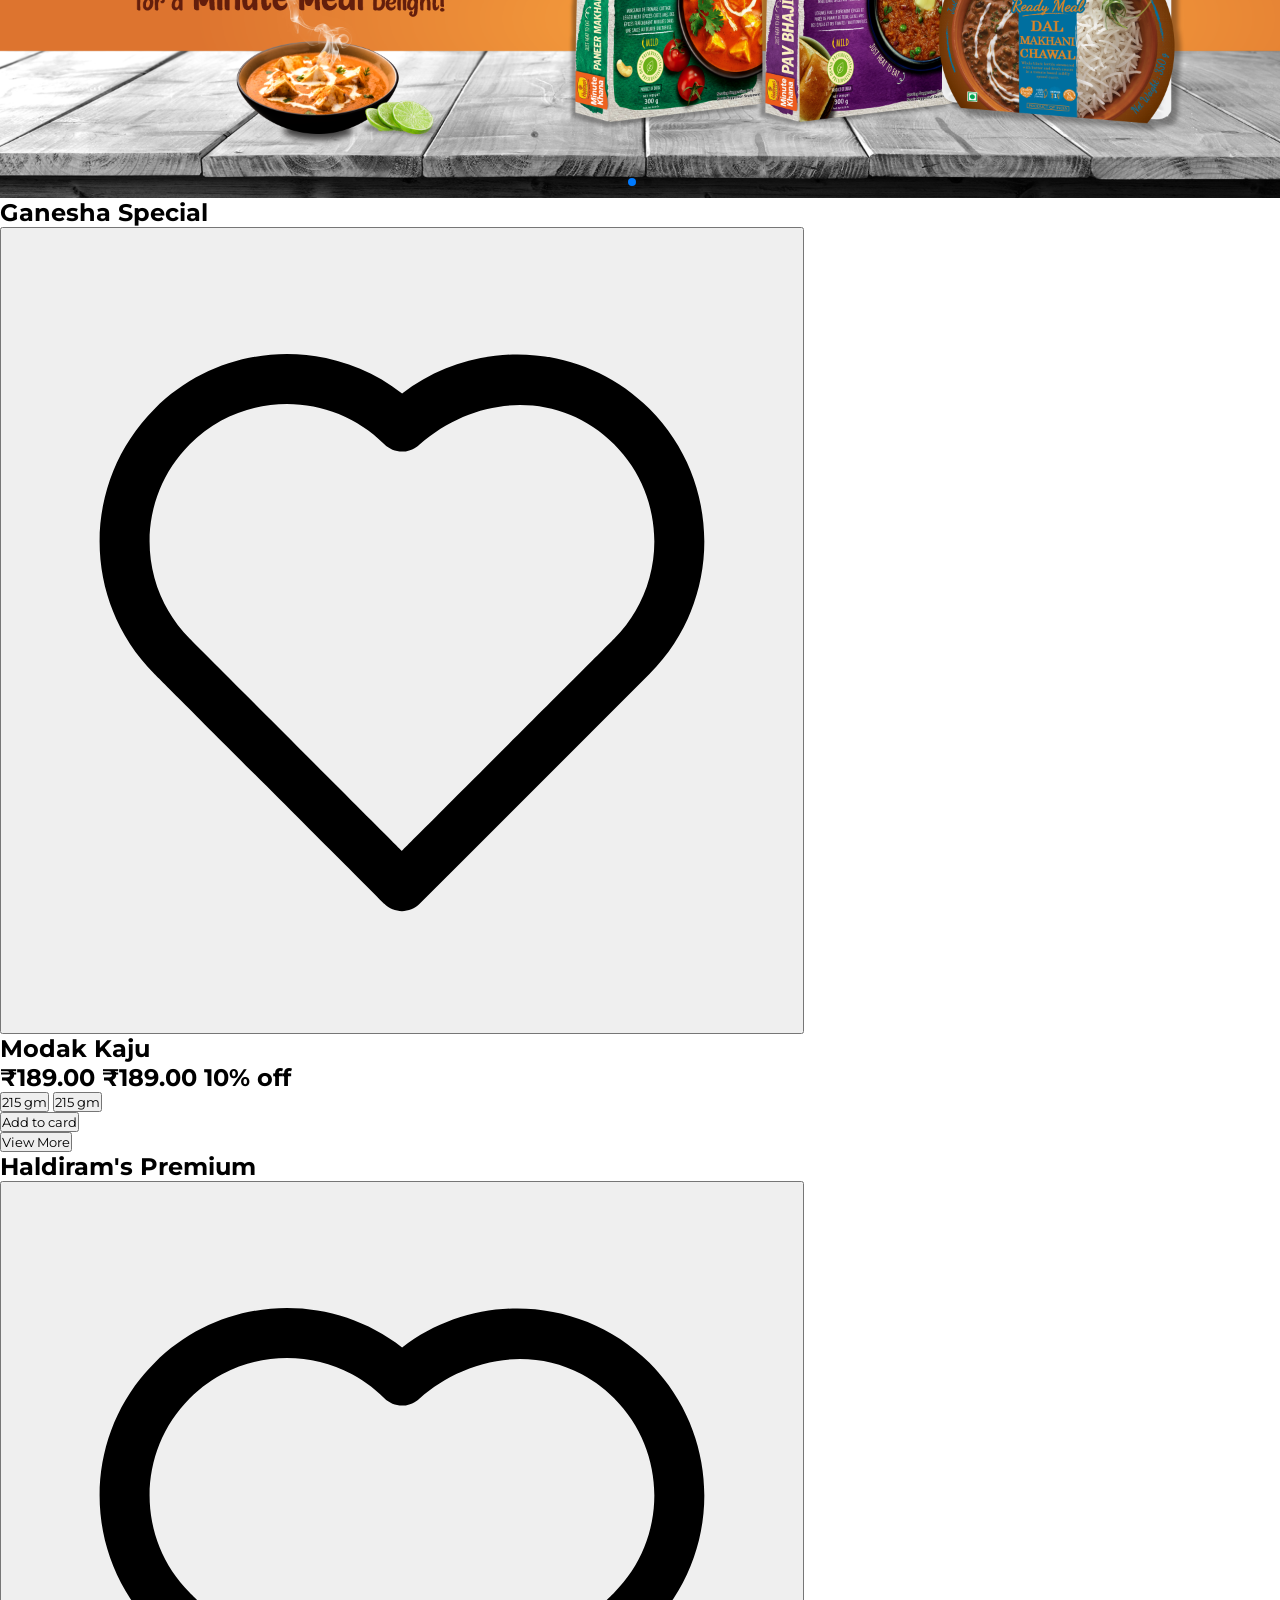
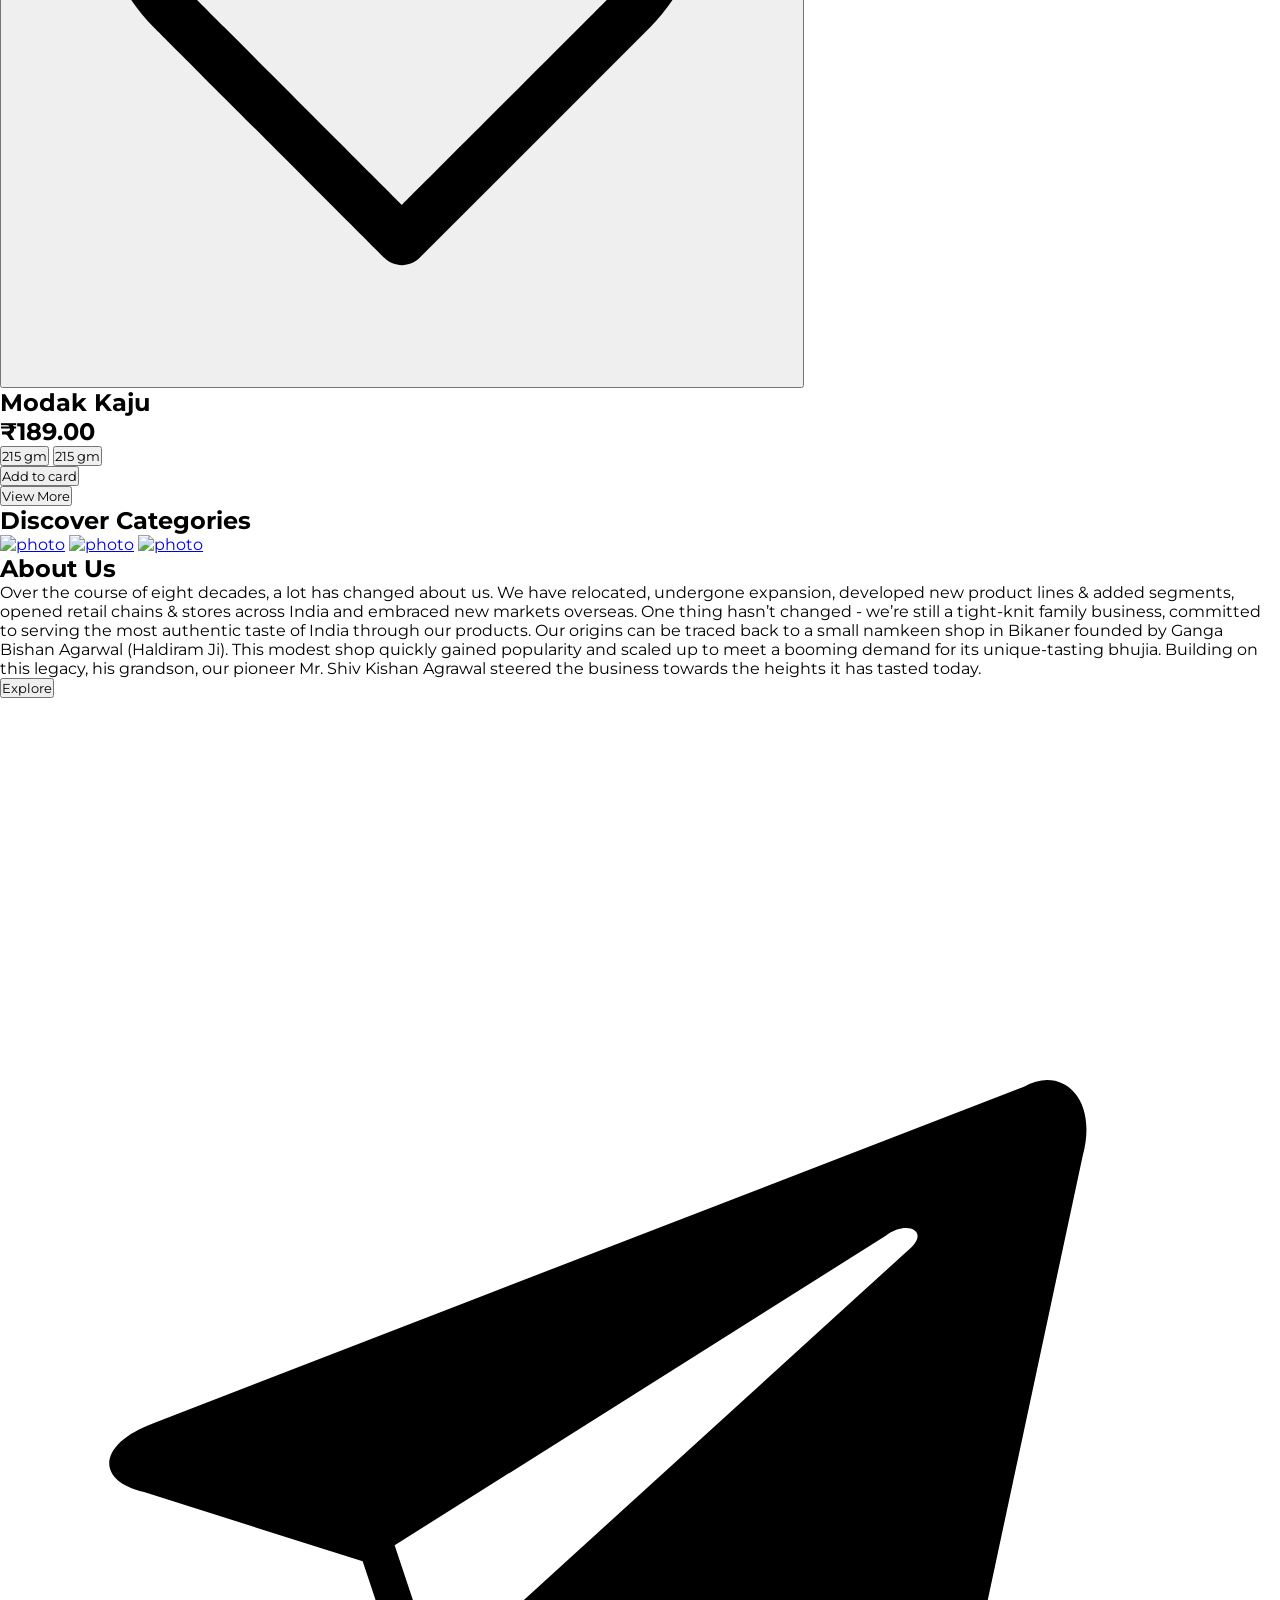
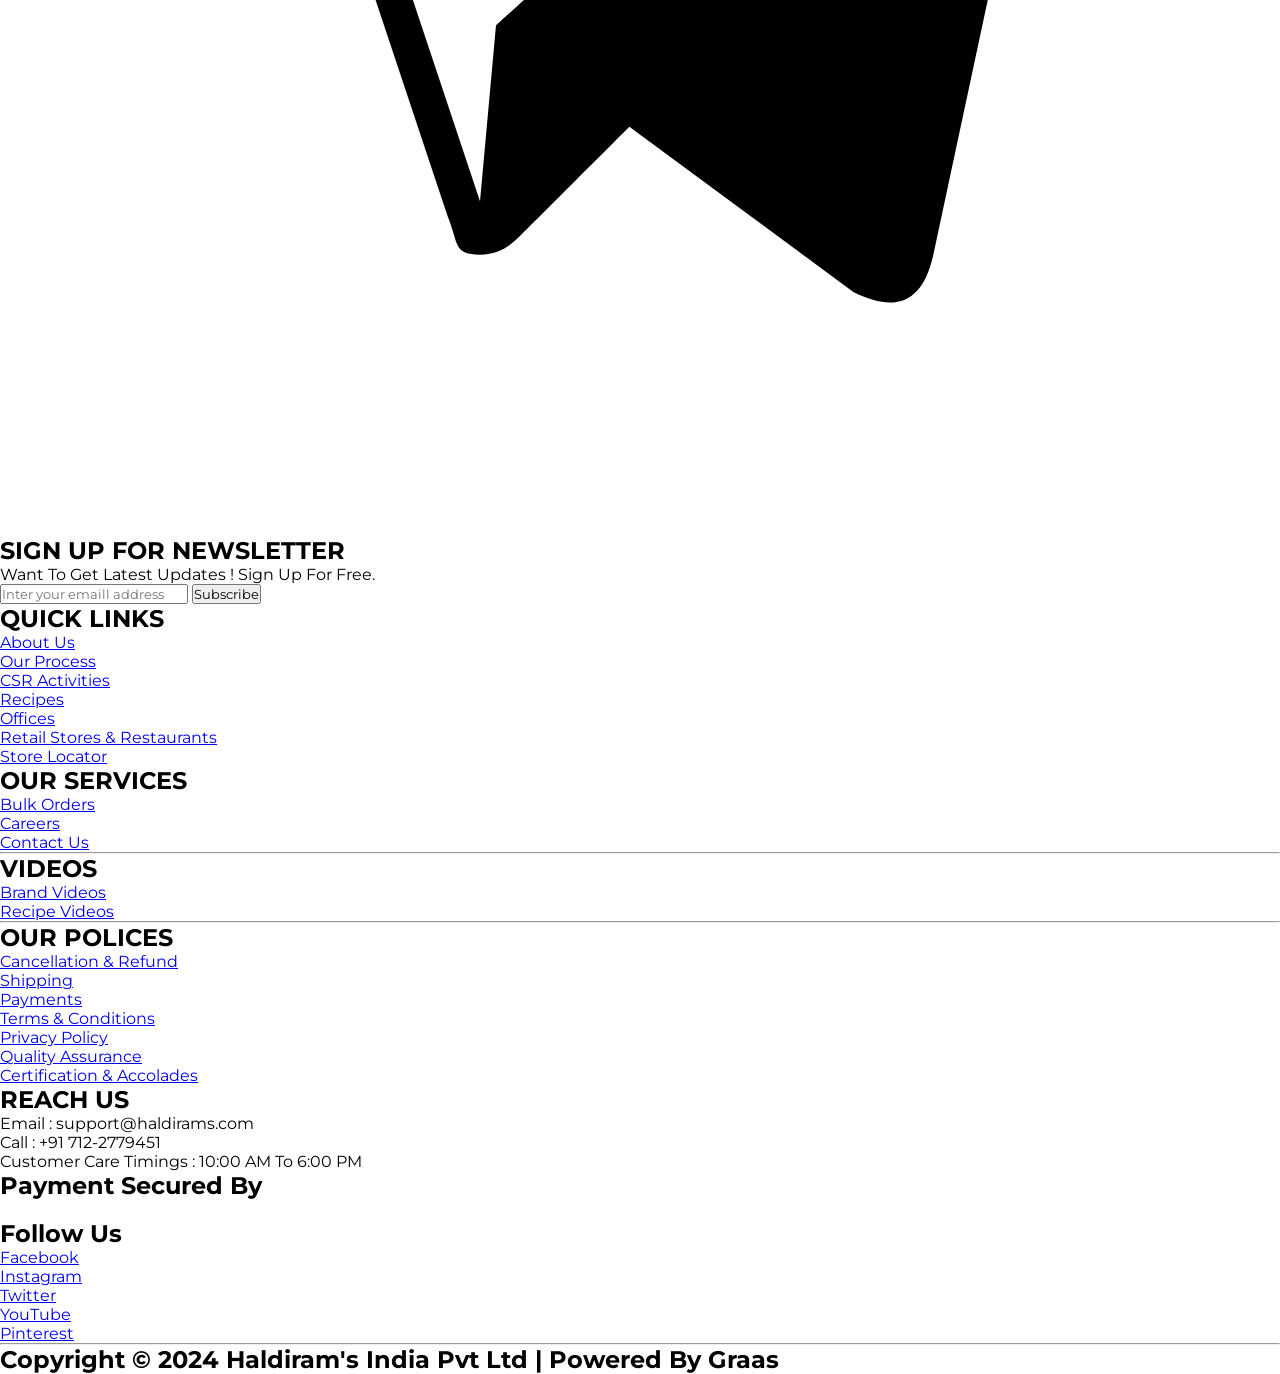
==== commit 39ae76be: "menu list design" ====
--- a/index.html
+++ b/index.html
@@ -45,33 +45,76 @@
       </div>
       <!-- headin image and searchbar -->
       <div class="flex items-center justify-between w-[90%] mx-auto py-1">
-        <button class="lg:hidden">
-          <img class="w-8 h-8" src="image/menu-svgrepo-com.svg" alt />
+        <!-- Menu Button for Mobile -->
+        <button id="menu-toggle" class="lg:hidden">
+          <img class="w-8 h-8" src="image/menu-svgrepo-com.svg" alt="Menu" />
         </button>
+
+        <!-- Search Bar (hidden on small screens) -->
         <div class="hidden lg:flex items-center bg-[#F7F7F7] pl-5">
           <input
             type="text"
-            placeholder="search here...."
+            placeholder="Search here...."
             class="outline-none bg-[#F7F7F7]"
           />
           <button class="bg-red-600 py-2 px-3">
-            <img class="w-7 h-7" src="image/search.svg" alt />
+            <img class="w-7 h-7" src="image/search.svg" alt="Search" />
           </button>
         </div>
-        <a href="/"><img src="image/logo.svg" alt /></a>
+
+        <!-- Logo -->
+        <a href="/">
+          <img src="image/logo.svg" alt="Logo" />
+        </a>
+
+        <!-- Icons -->
         <div class="flex items-center gap-4">
-          <a href="/login.html"
-            ><img class="w-8 h-8 hidden lg:block" src="image/person.svg" alt
-          /></a>
-          <img class="w-8 h-8" src="image/love.svg" alt />
+          <a href="/login.html">
+            <img
+              class="w-8 h-8 hidden lg:block"
+              src="image/person.svg"
+              alt="Login"
+            />
+          </a>
+          <img class="w-8 h-8" src="image/love.svg" alt="Wishlist" />
           <img
             class="w-8 h-8 lg:hidden"
             src="image/search-alt-1-svgrepo-com.svg"
-            alt
+            alt="Search Mobile"
           />
-          <img class="w-8 h-8" src="image/shop.svg" alt />
+          <img class="w-8 h-8" src="image/shop.svg" alt="Cart" />
         </div>
       </div>
+
+      <!-- Collapsible Menu Items -->
+      <nav
+        id="mobile-menu"
+        class="hidden lg:hidden bg-white absolute top-16 left-0 w-full shadow-lg z-10"
+      >
+        <ul class="flex flex-col lg:flex-row lg:gap-4 p-4">
+          <li>
+            <a href="#" class="block py-2 px-4 text-gray-700"
+              >Festive Special</a
+            >
+          </li>
+          <li><a href="#" class="block py-2 px-4 text-gray-700">Gifting</a></li>
+          <li><a href="#" class="block py-2 px-4 text-gray-700">Sweets</a></li>
+          <li>
+            <a href="#" class="block py-2 px-4 text-gray-700">Savories</a>
+          </li>
+          <li>
+            <a href="#" class="block py-2 px-4 text-gray-700">Dry Fruits</a>
+          </li>
+          <li><a href="#" class="block py-2 px-4 text-gray-700">Cookies</a></li>
+          <li>
+            <a href="#" class="block py-2 px-4 text-gray-700">Ready to Eat</a>
+          </li>
+          <li>
+            <a href="#" class="block py-2 px-4 text-gray-700">Fresh Pops</a>
+          </li>
+        </ul>
+      </nav>
+
       <!-- mobile title -->
       <div class="lg:hidden w-full bg-[#FAC44B] h-7">
         <div
@@ -93,12 +136,37 @@
         <div class="flex items-center h-9 py-2 w-[90%] gap-10 mx-auto">
           <a href="/ganeshSpacial.html">Ganesha Special</a>
           <a href="/">Gifting</a>
-          <a href="/" id="menu-sweets">Sweets</a>
+          <div class="relative group">
+            <a href="#" class="cursor-pointer" id="menu-sweets">Sweets</a>
+            <!-- Dropdown -->
+            <ul
+              class="absolute hidden group-hover:block top-full mt-2 bg-white shadow-lg text-black uppercase"
+            >
+              <li class="relative px-4 py-2 hover:bg-gray-100 cursor-pointer">
+                Dockyard Contractor
+              </li>
+              <li class="px-4 py-2 hover:bg-gray-100 cursor-pointer">
+                Shipyard
+              </li>
+              <li class="px-4 py-2 hover:bg-gray-100 cursor-pointer">
+                Housing
+              </li>
+              <li class="px-4 py-2 hover:bg-gray-100 cursor-pointer">
+                Supplier
+              </li>
+              <li class="px-4 py-2 hover:bg-gray-100 cursor-pointer">
+                Exporter
+              </li>
+              <li class="px-4 py-2 hover:bg-gray-100 cursor-pointer">
+                Importer
+              </li>
+            </ul>
+          </div>
         </div>
       </nav>
     </header>
     <main>
-      <div class="modal-sweets mt-10" id="modal-sweets">
+      <!-- <div class="modal-sweets mt-10" id="modal-sweets">
         <div class="modal-content-sweets">
           <div class="modal-section">
             <ul>
@@ -118,7 +186,7 @@
             <img src="tin-sweets.jpg" alt="Tin Sweets" class="modal-img" />
           </div>
         </div>
-      </div>
+      </div> -->
 
       <!--========== Banner Section Area Start  ===========-->
       <section class="banner_section_area">
@@ -437,5 +505,15 @@
     </script>
 
     <script src="script.js"></script>
+    <!-- Internal JavaScript -->
+    <script>
+      const menuToggle = document.getElementById("menu-toggle");
+      const mobileMenu = document.getElementById("mobile-menu");
+
+      menuToggle.addEventListener("click", () => {
+        mobileMenu.classList.toggle("hidden");
+        mobileMenu.classList.toggle("block");
+      });
+    </script>
   </body>
 </html>
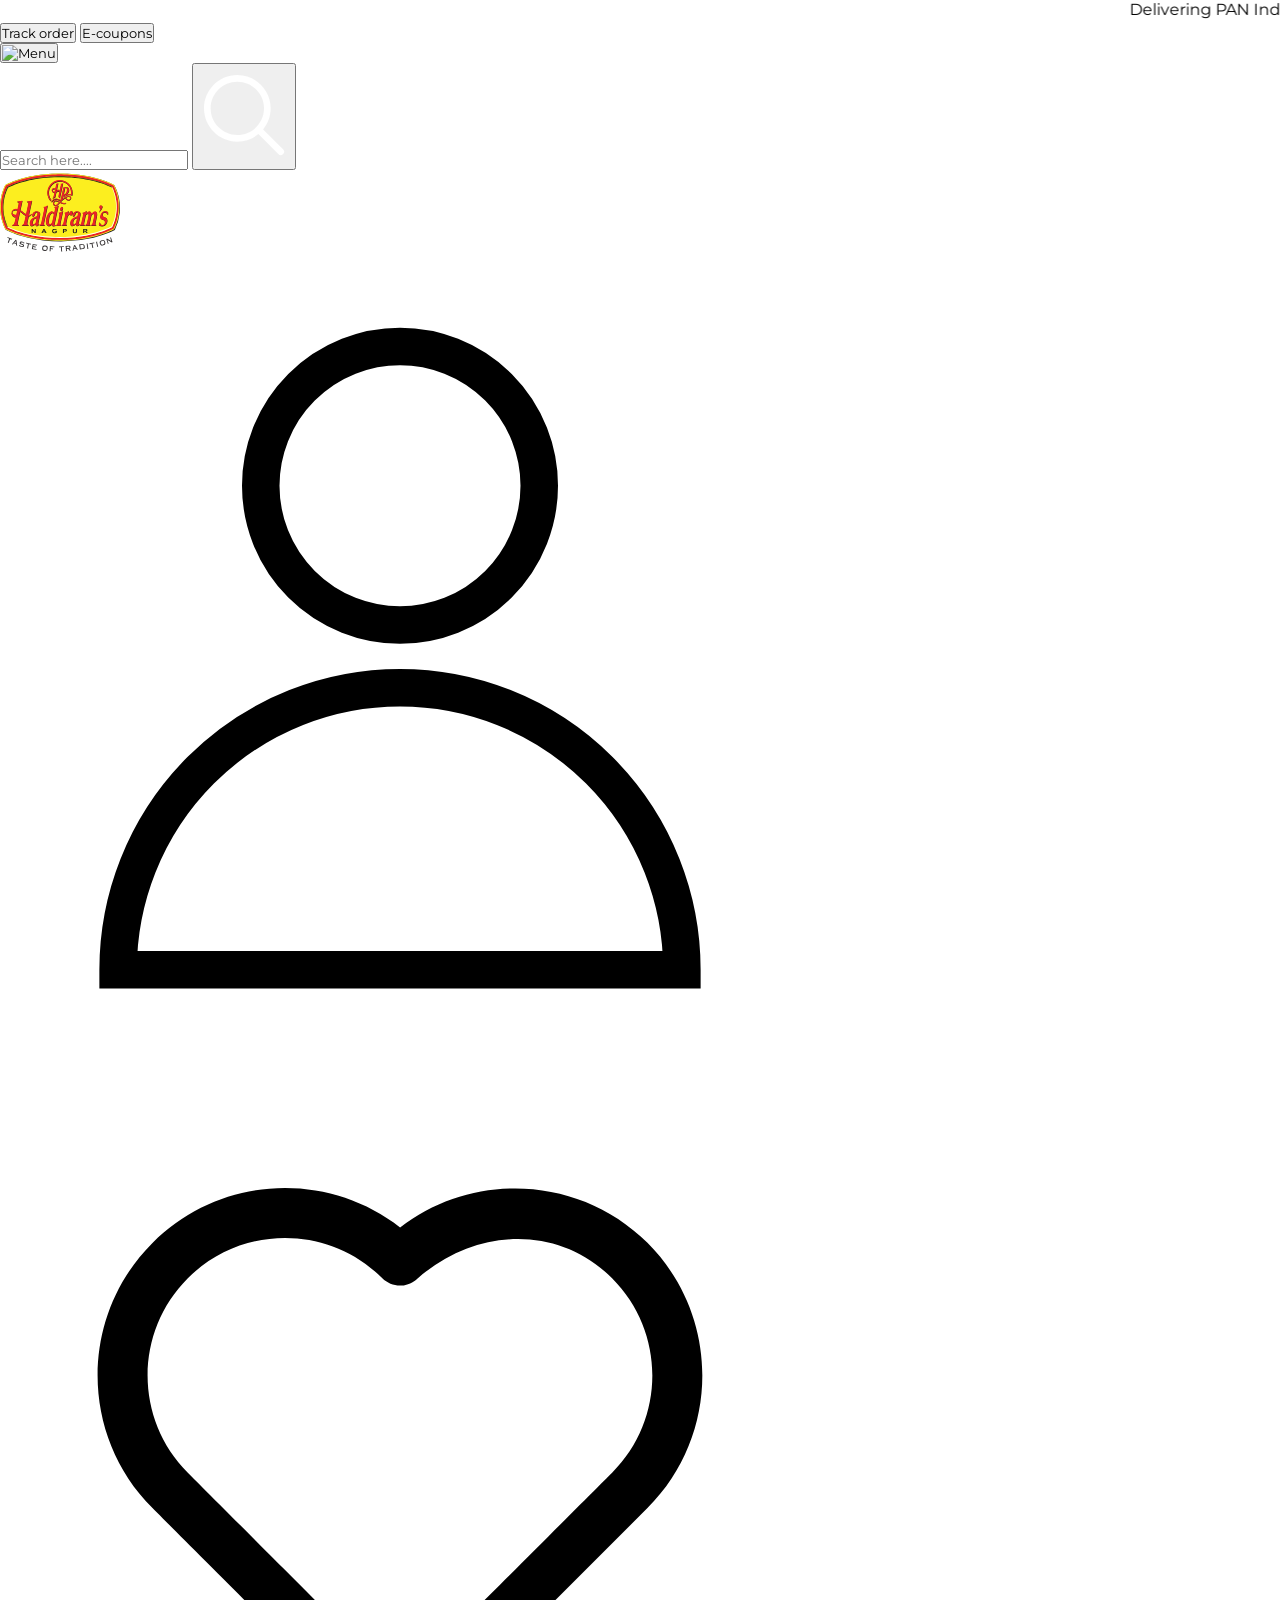
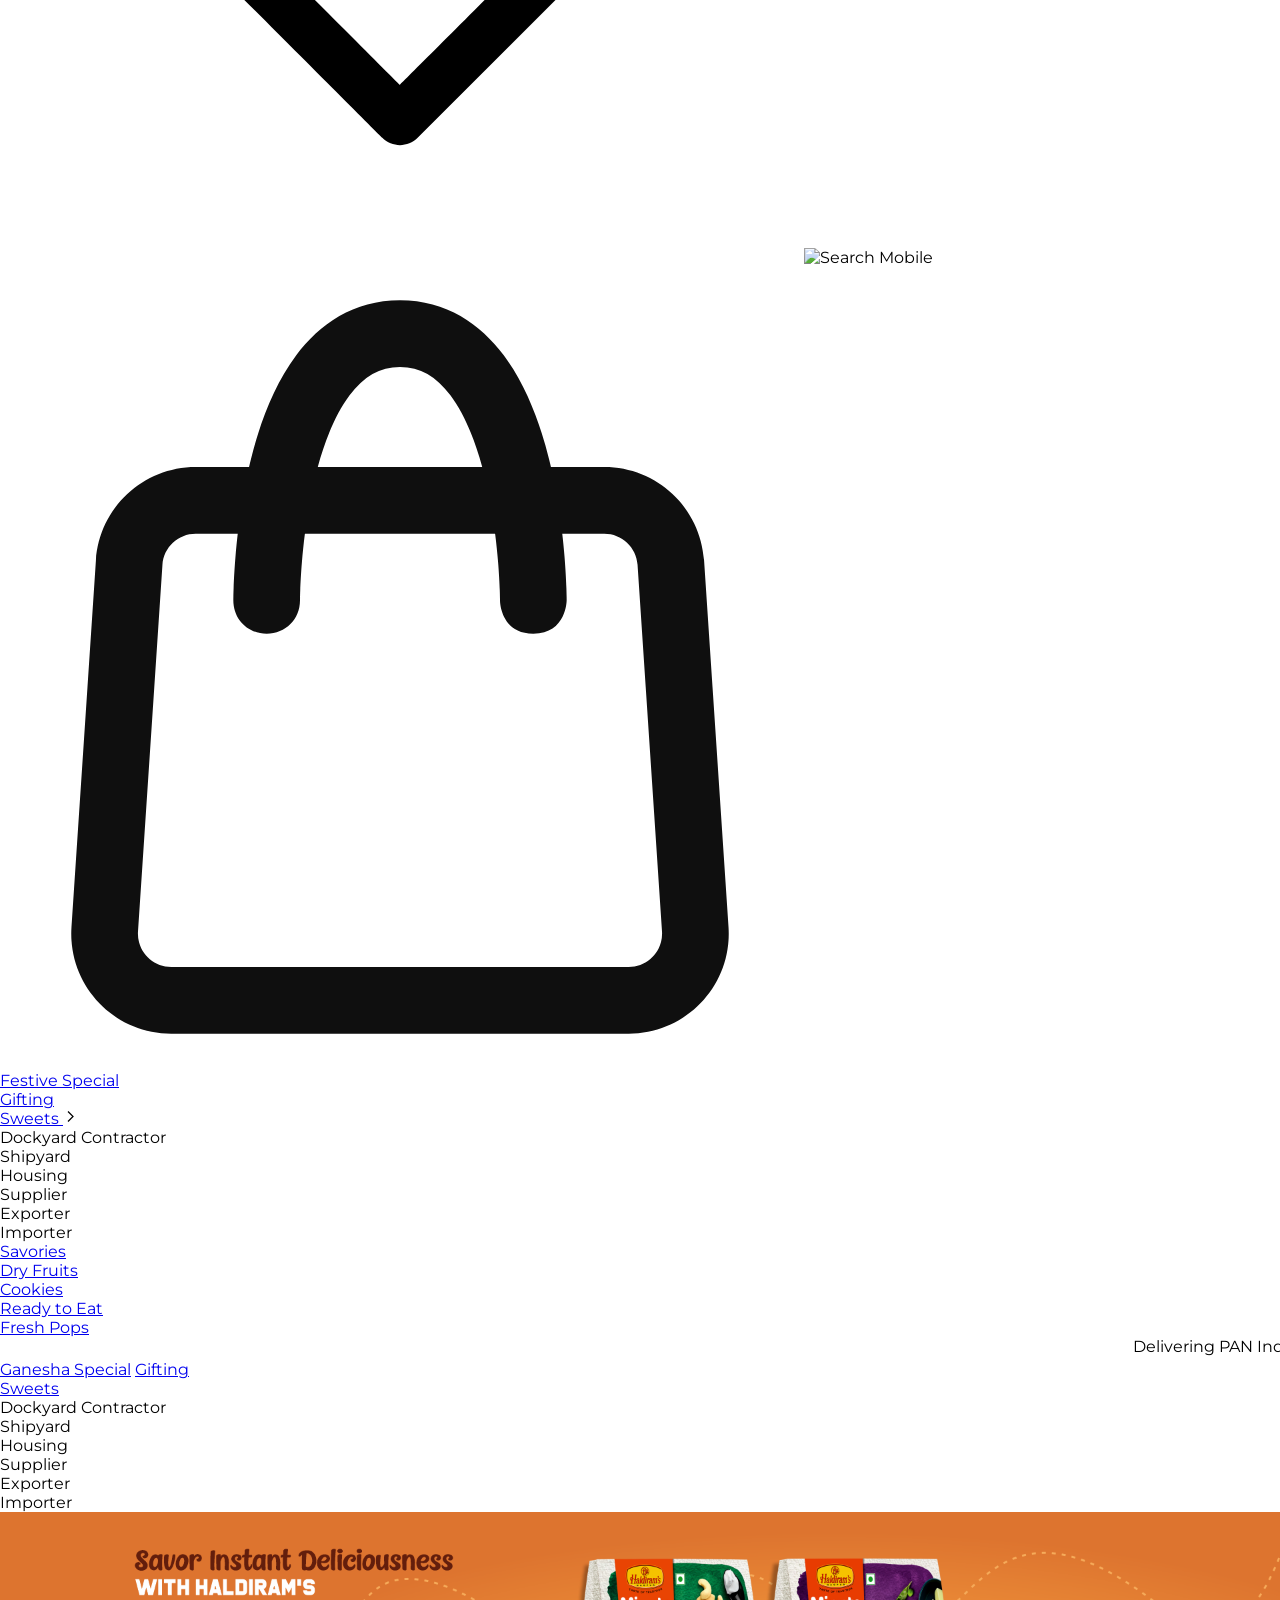
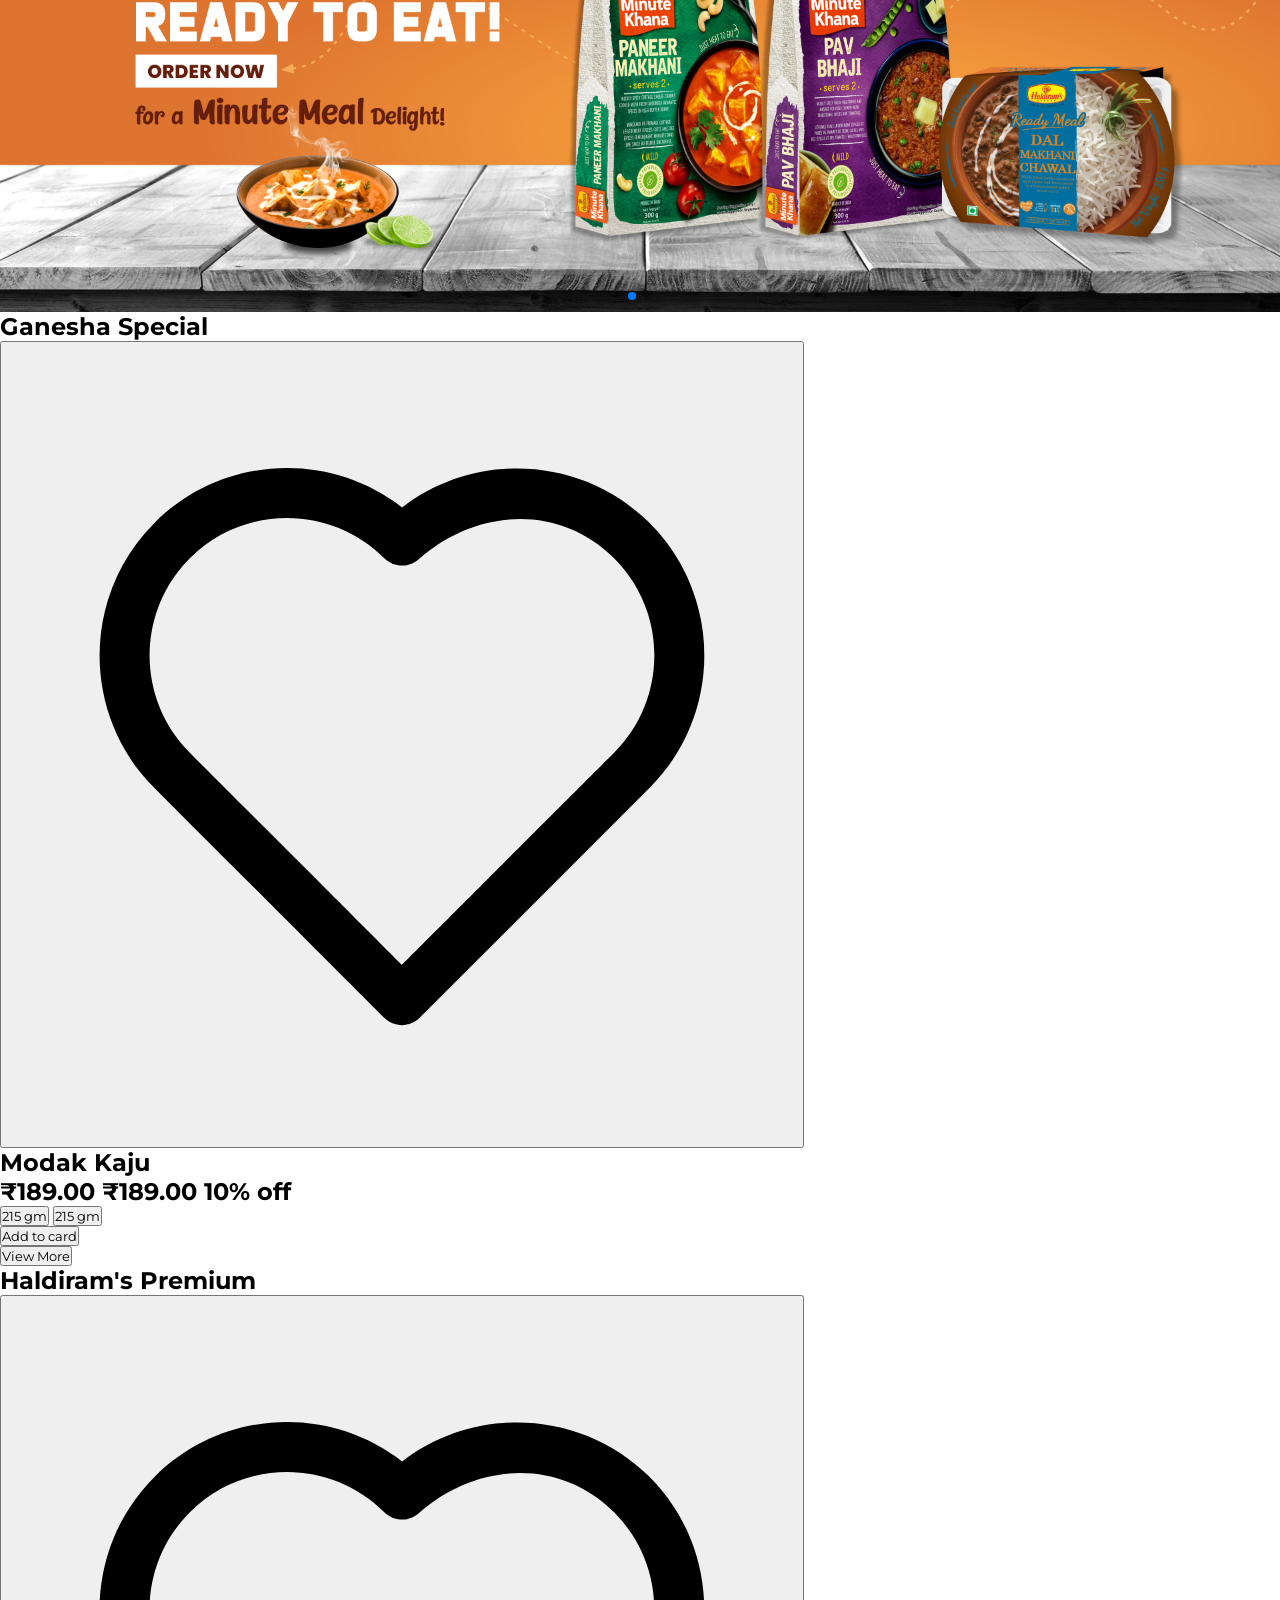
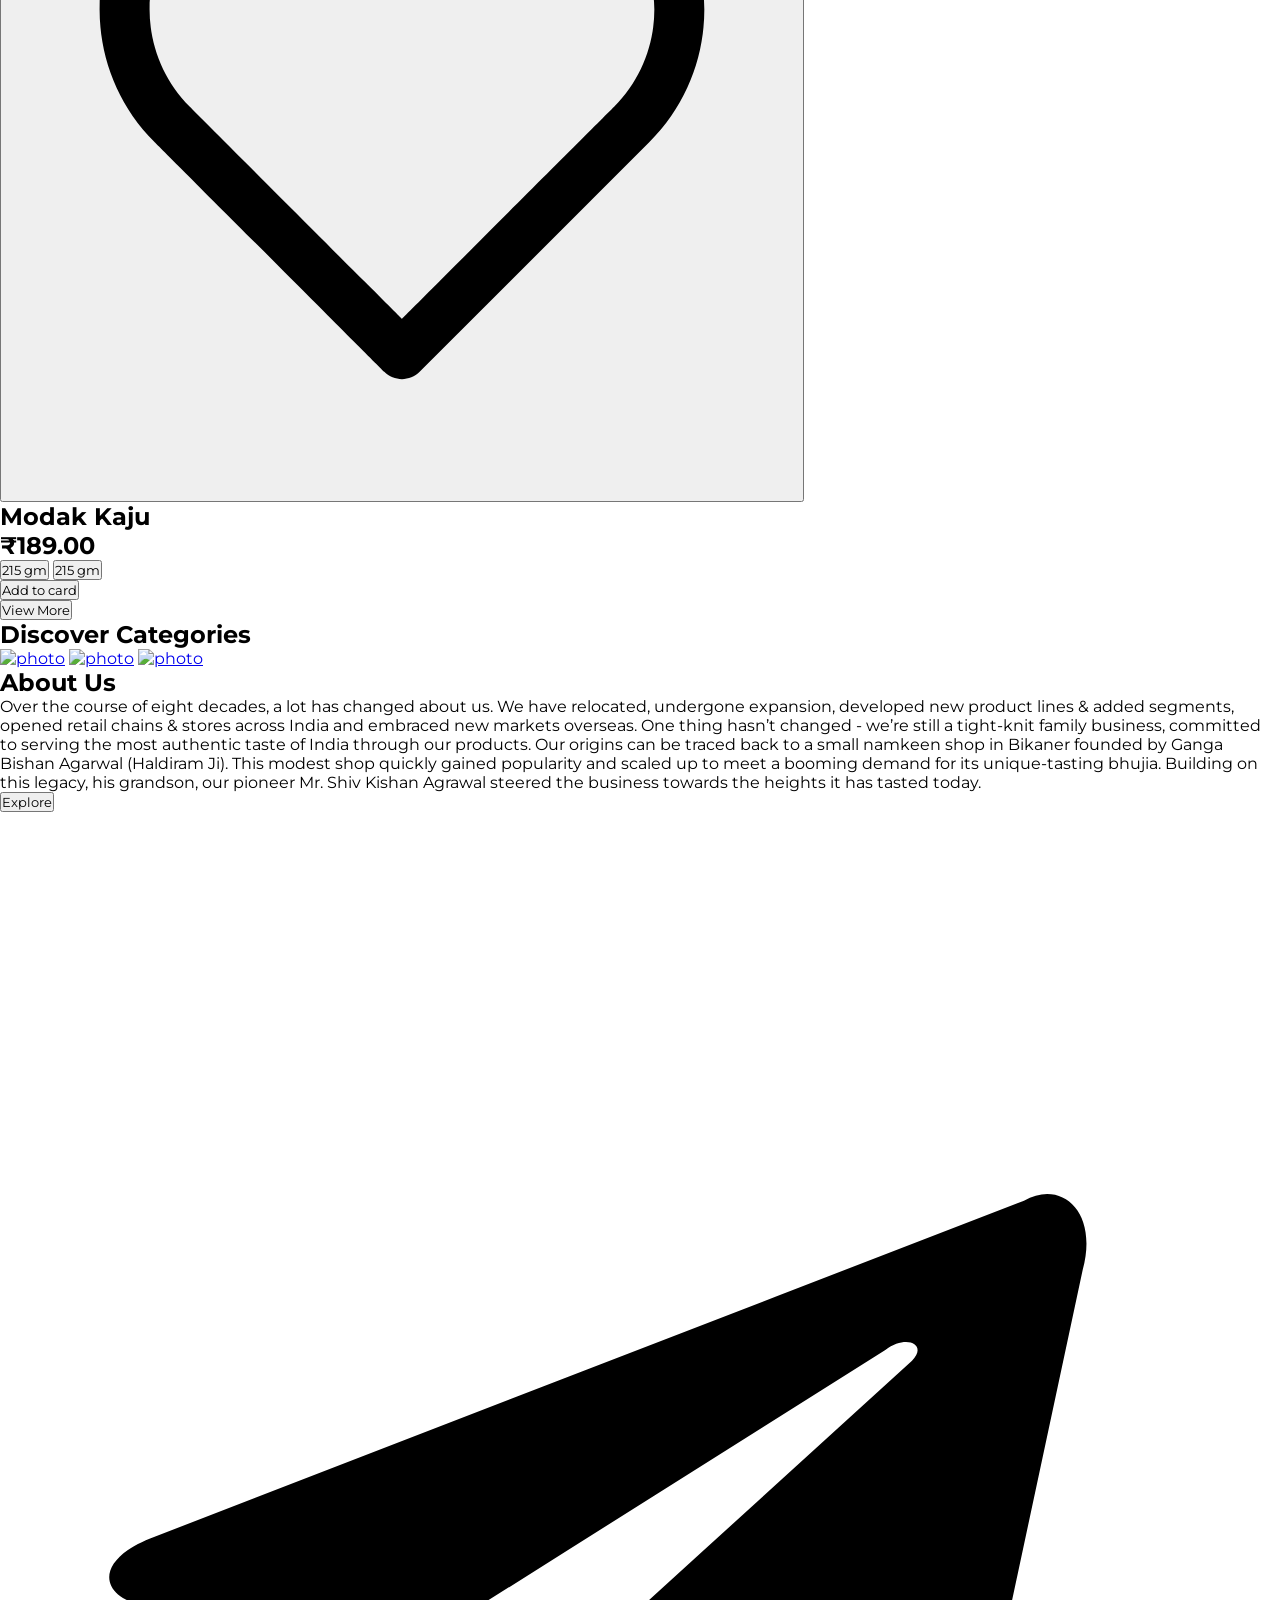
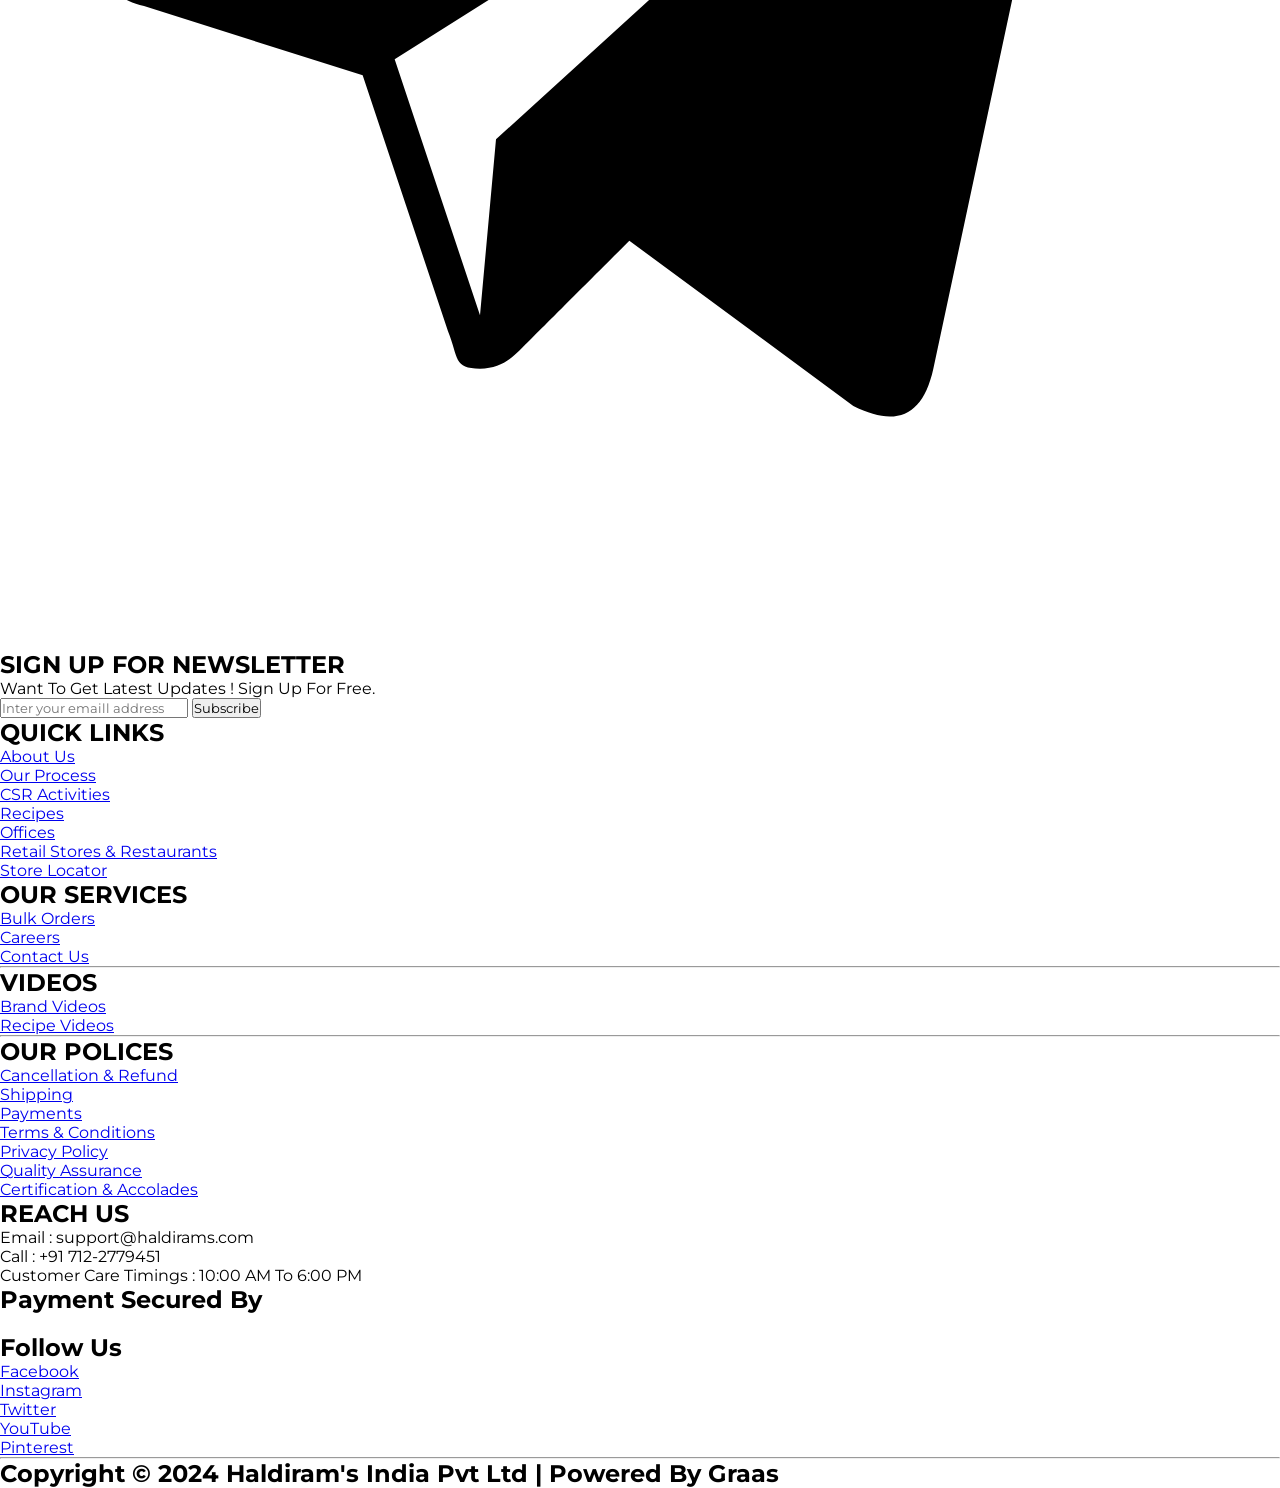
==== commit 8ffda94e: "dropdown menu design" ====
--- a/index.html
+++ b/index.html
@@ -98,7 +98,49 @@
             >
           </li>
           <li><a href="#" class="block py-2 px-4 text-gray-700">Gifting</a></li>
-          <li><a href="#" class="block py-2 px-4 text-gray-700">Sweets</a></li>
+          <li>
+            <div class="relative group block py-2 px-4 text-gray-700">
+              <a
+                href="#"
+                class="cursor-pointer flex items-center gap-2"
+                id="menu-sweets"
+                >Sweets
+                <svg
+                  xmlns="http://www.w3.org/2000/svg"
+                  width="15"
+                  height="15"
+                  viewBox="0 0 24 24"
+                >
+                  <polygon
+                    points="7.293 4.707 14.586 12 7.293 19.293 8.707 20.707 17.414 12 8.707 3.293 7.293 4.707"
+                  />
+                </svg>
+              </a>
+              <!-- Dropdown -->
+              <ul
+                class="absolute hidden group-hover:block top-0 left-32 mt-2 bg-white shadow-lg text-black uppercase"
+              >
+                <li class="relative px-4 py-2 hover:bg-gray-100 cursor-pointer">
+                  Dockyard Contractor
+                </li>
+                <li class="px-4 py-2 hover:bg-gray-100 cursor-pointer">
+                  Shipyard
+                </li>
+                <li class="px-4 py-2 hover:bg-gray-100 cursor-pointer">
+                  Housing
+                </li>
+                <li class="px-4 py-2 hover:bg-gray-100 cursor-pointer">
+                  Supplier
+                </li>
+                <li class="px-4 py-2 hover:bg-gray-100 cursor-pointer">
+                  Exporter
+                </li>
+                <li class="px-4 py-2 hover:bg-gray-100 cursor-pointer">
+                  Importer
+                </li>
+              </ul>
+            </div>
+          </li>
           <li>
             <a href="#" class="block py-2 px-4 text-gray-700">Savories</a>
           </li>
